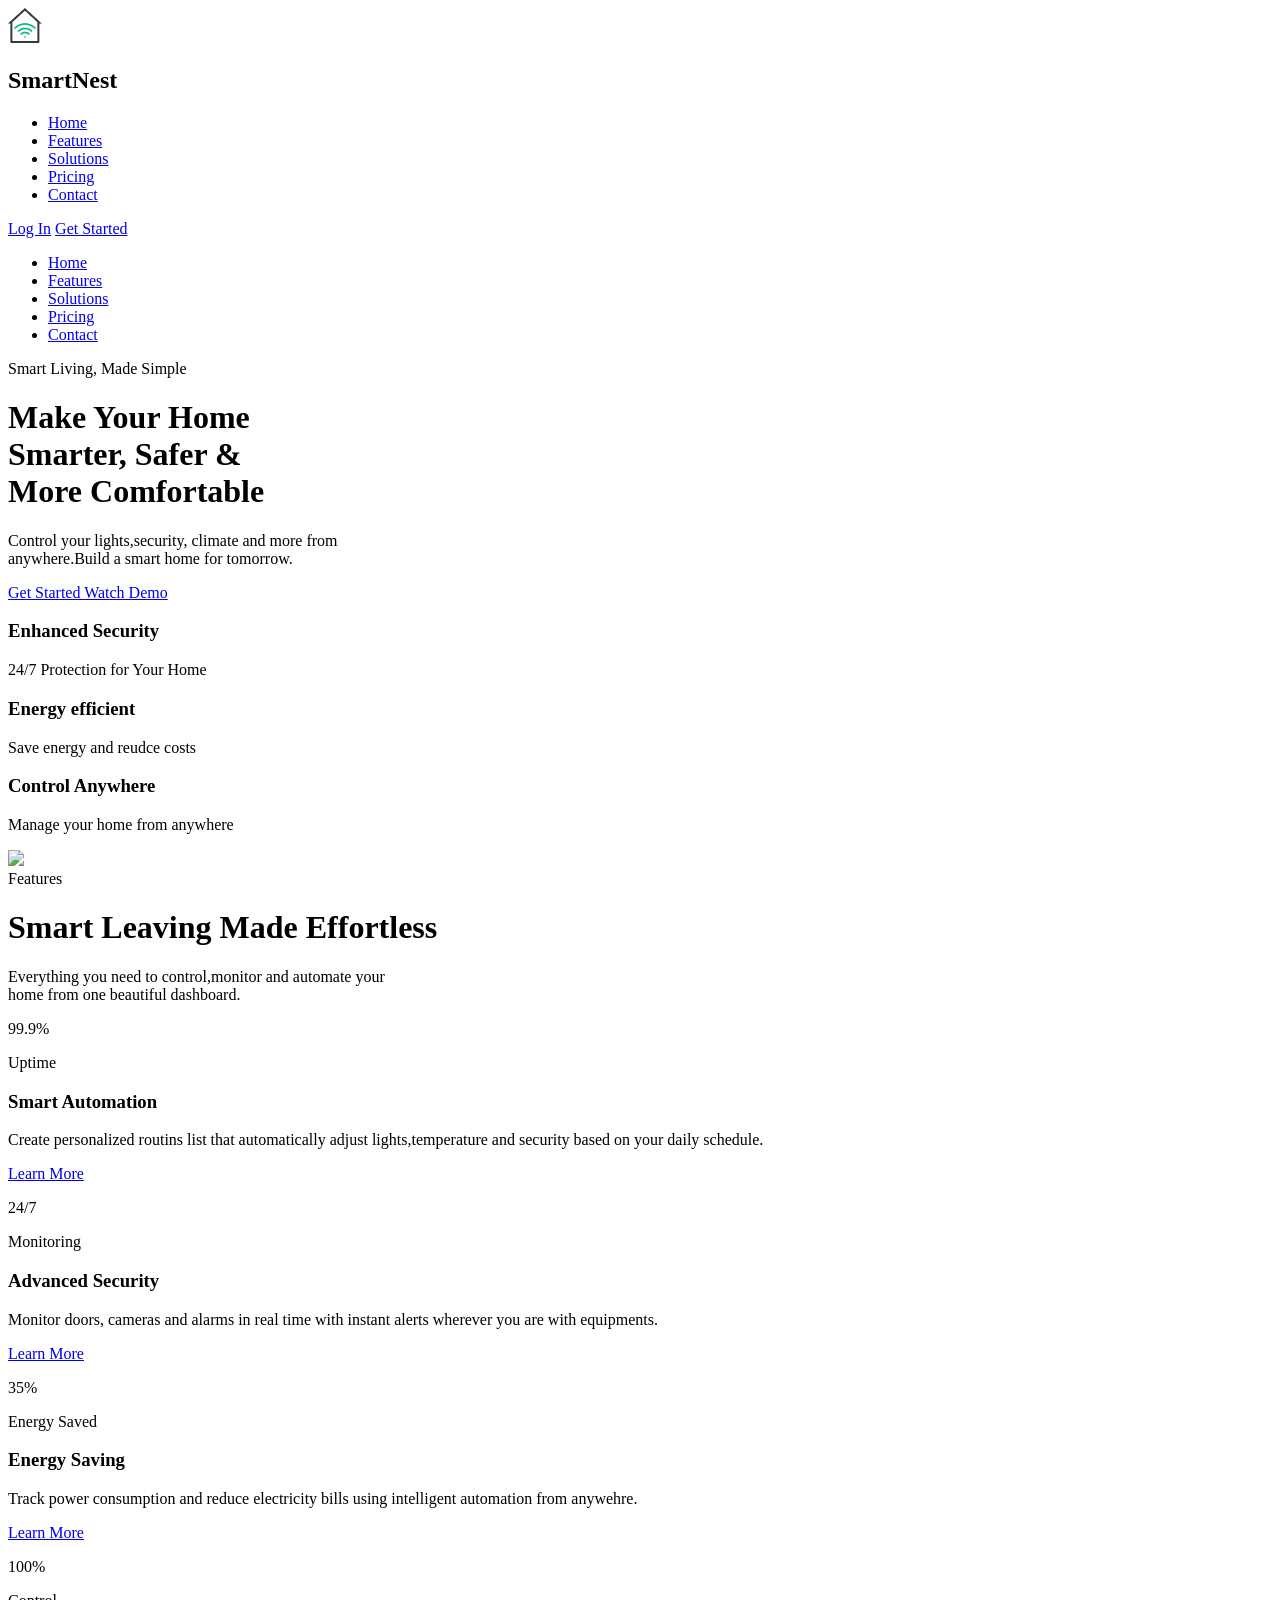
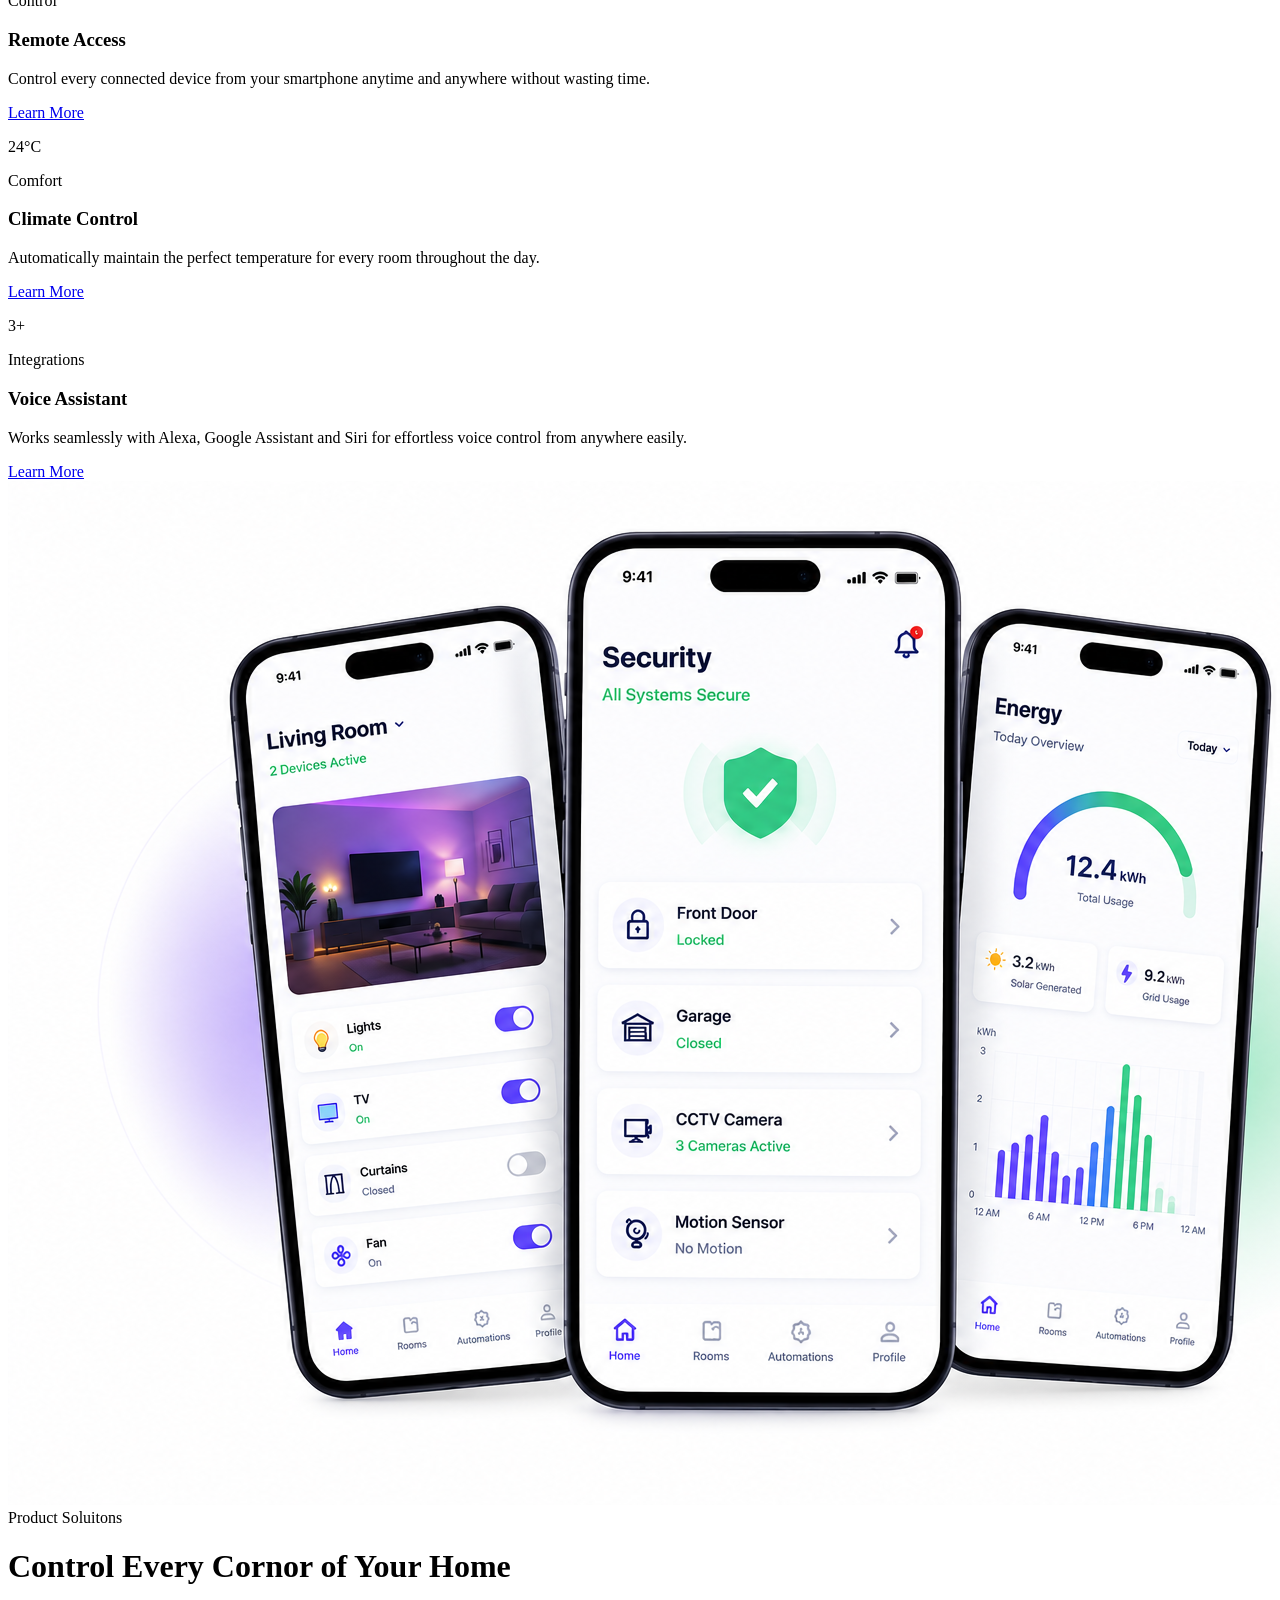
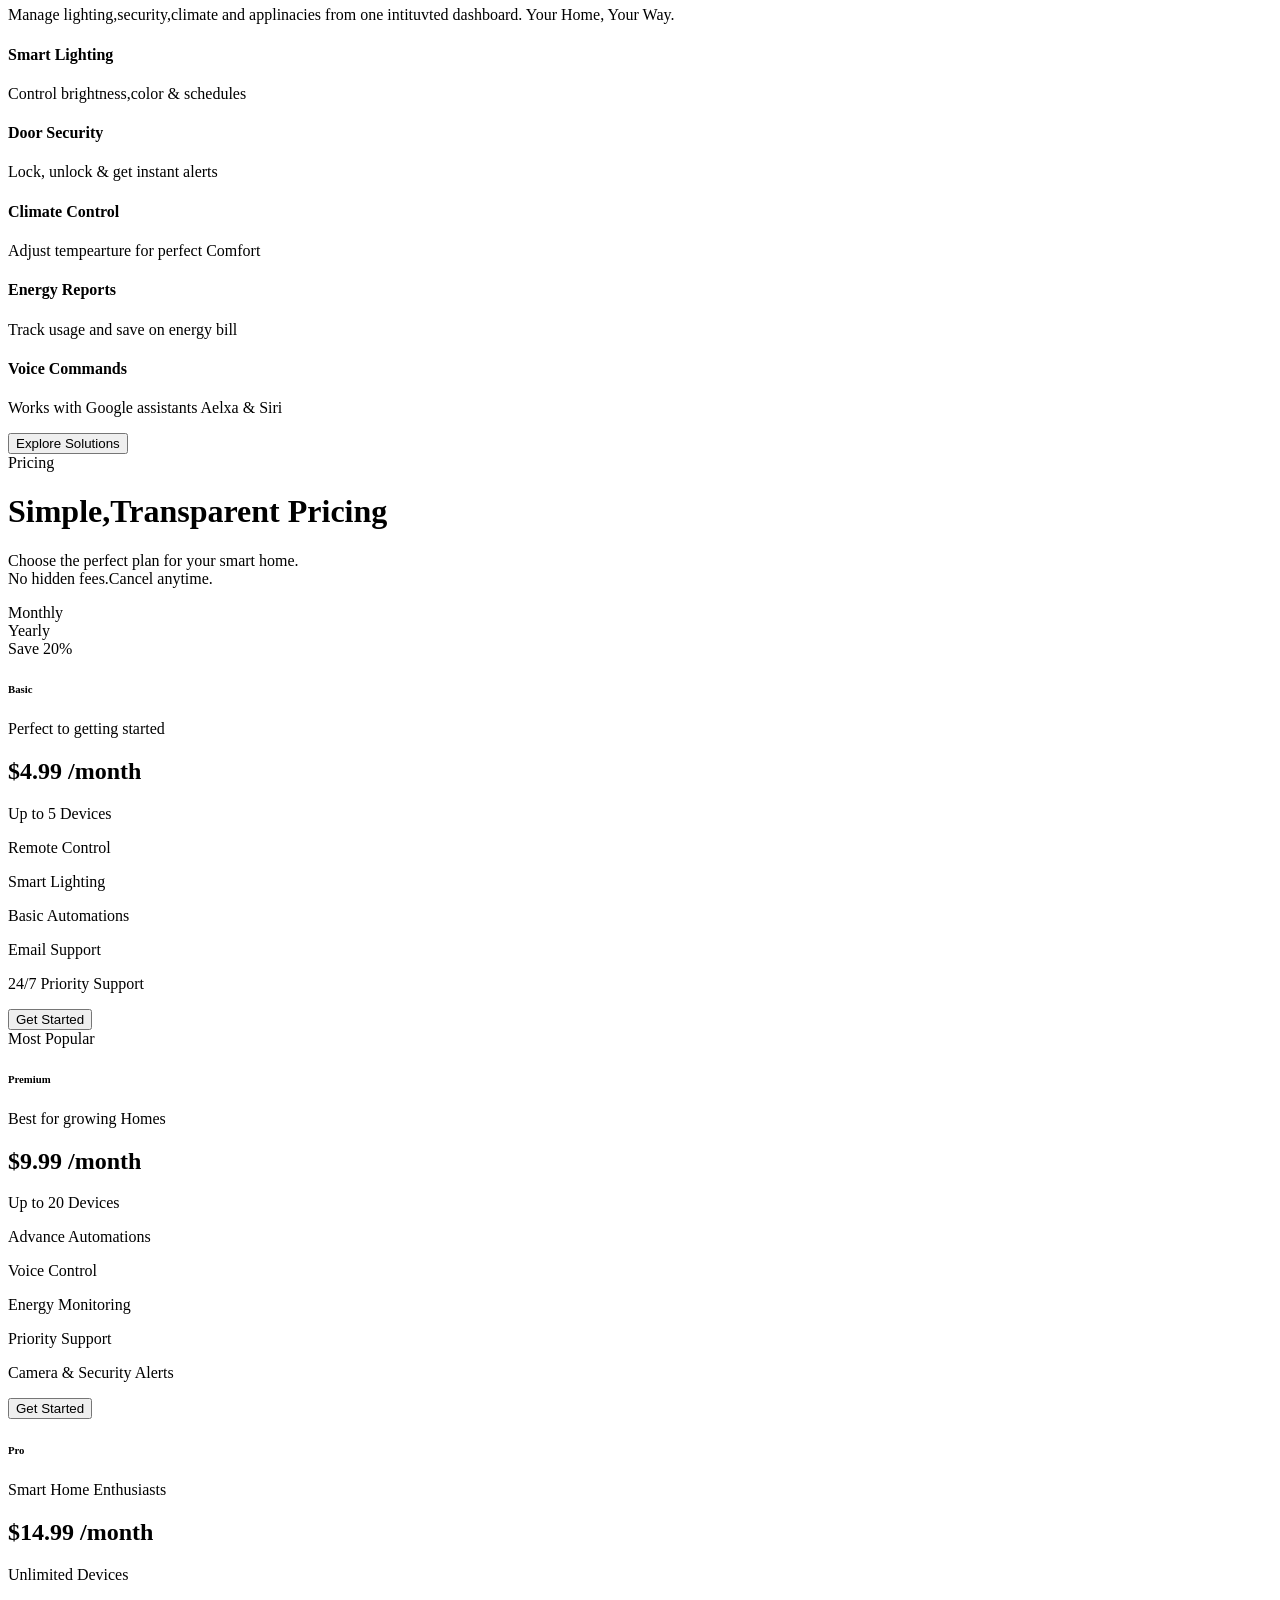
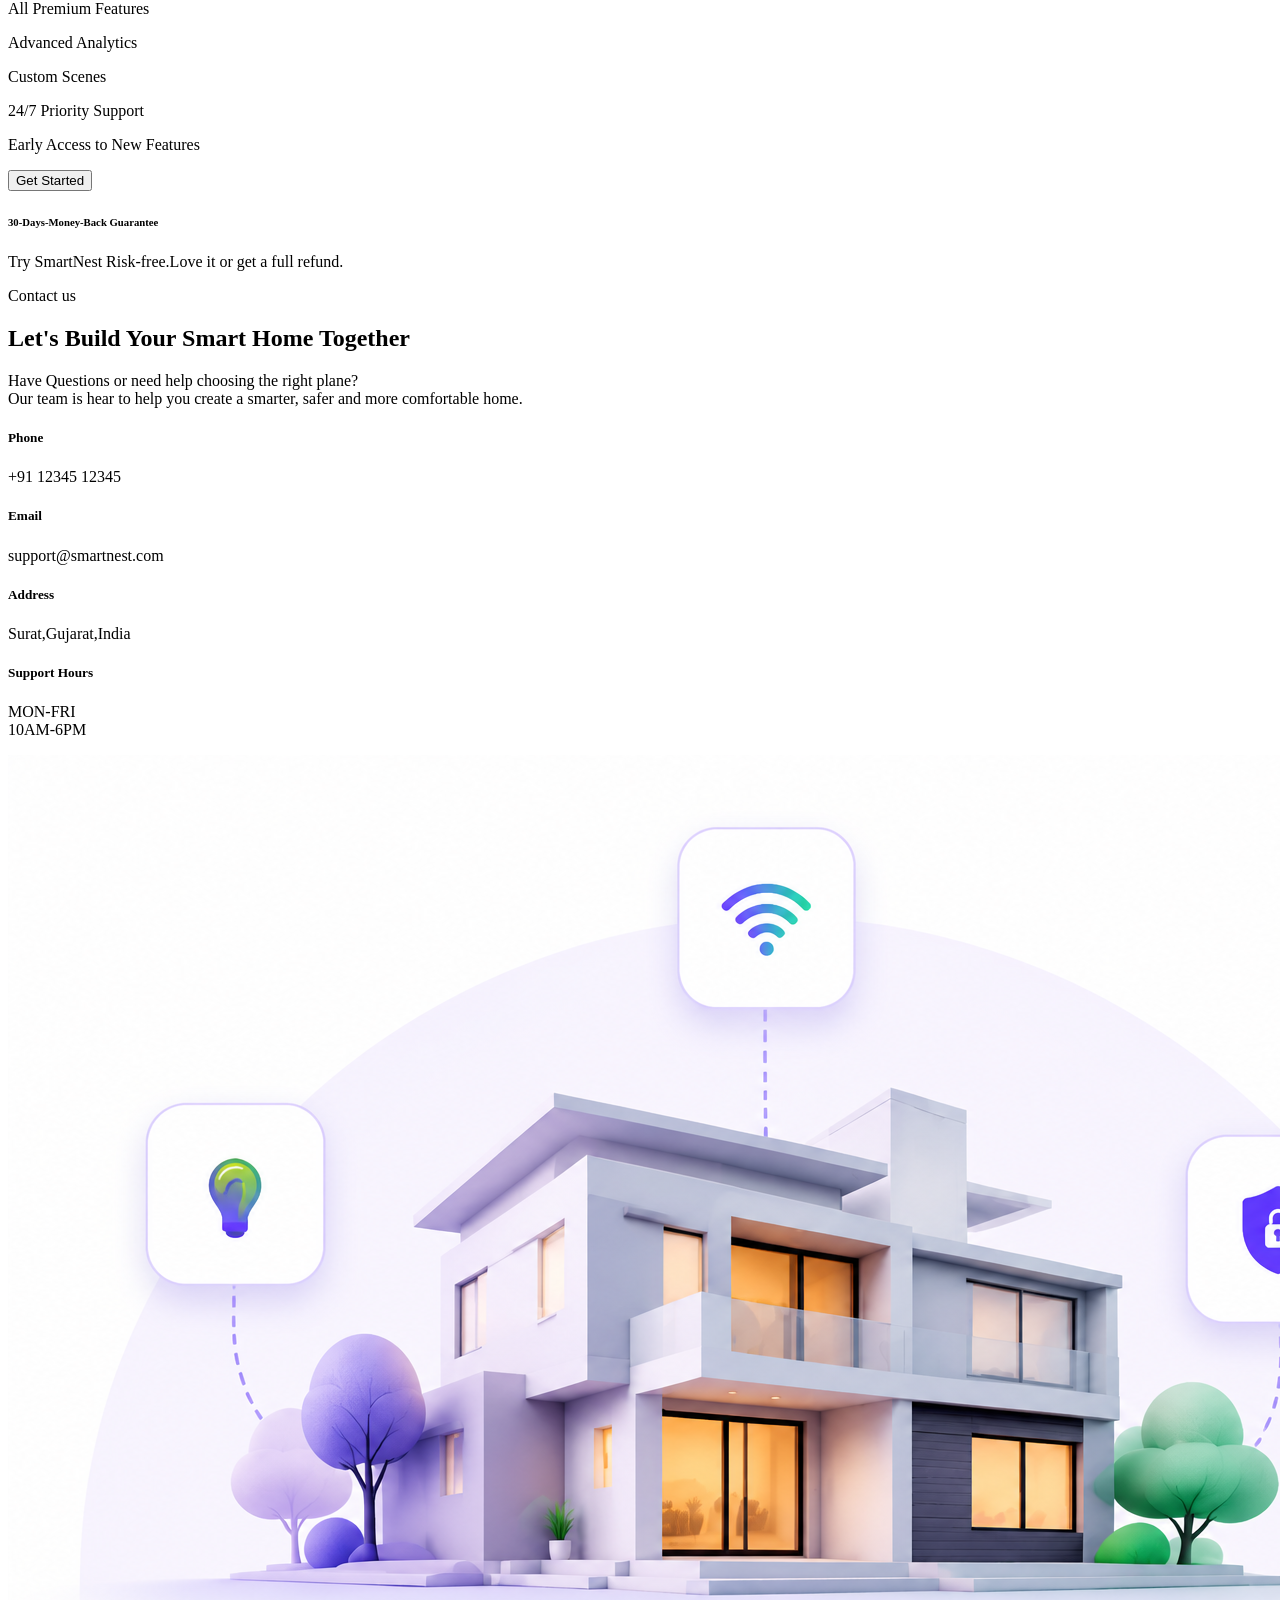
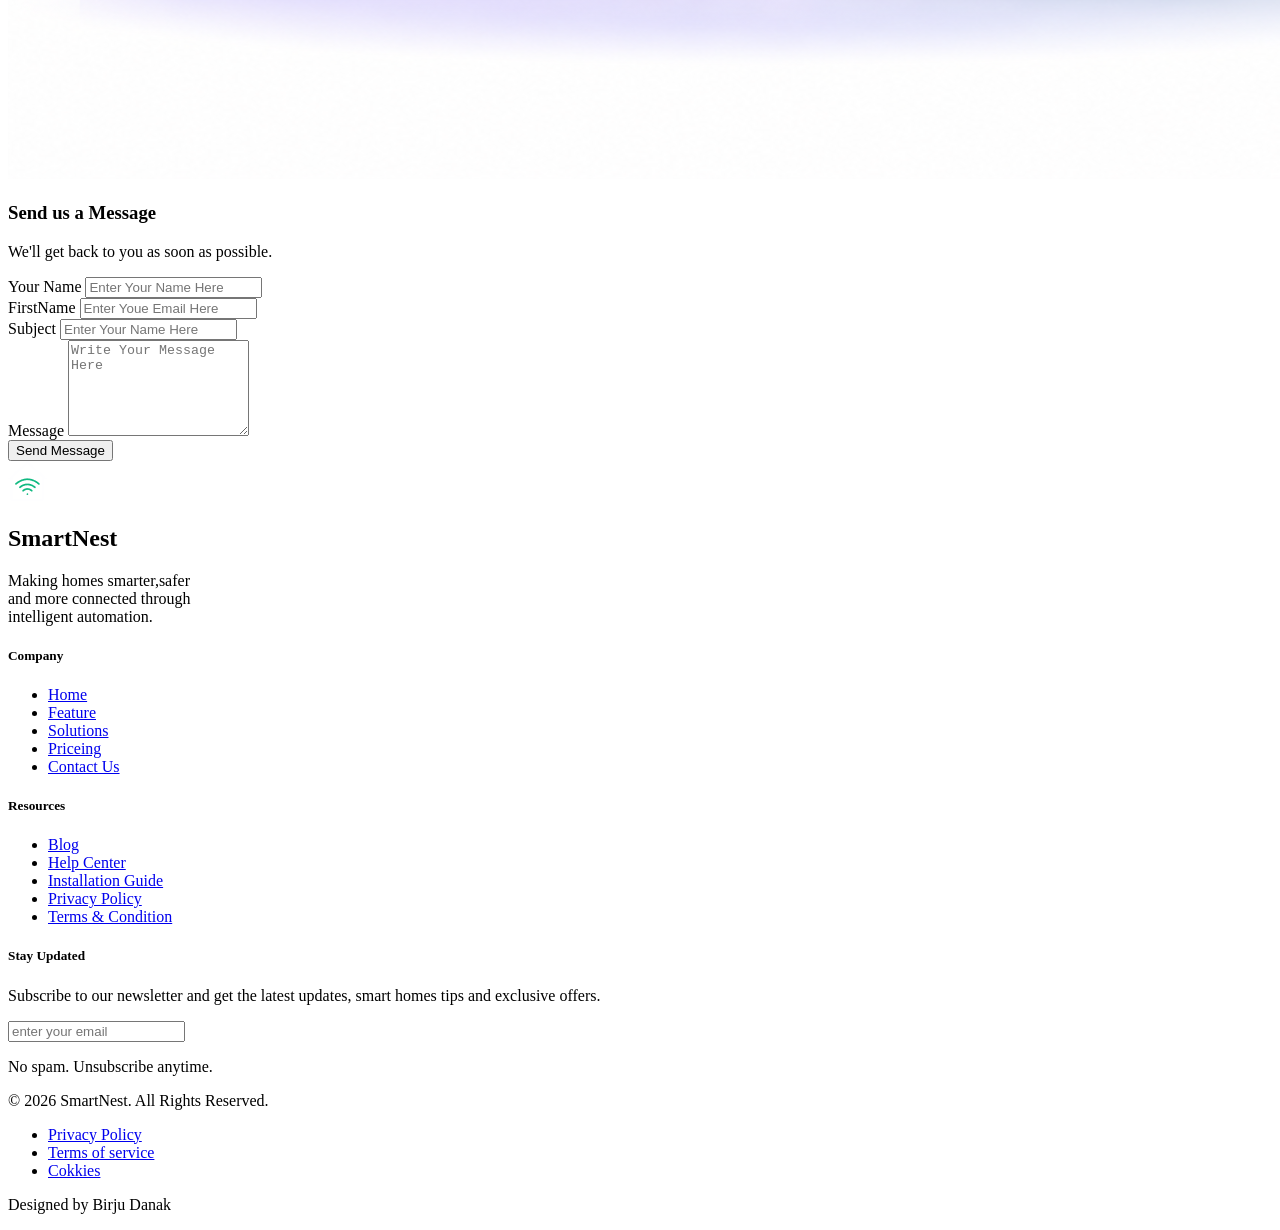
==== index.html @ d6c368bb "login-toggle-pending" ====
<!DOCTYPE html>
<html lang="en">

<head>
    <meta charset="UTF-8">
    <meta name="viewport" content="width=device-width, initial-scale=1.0">
    <title>Smart Nest</title>
    <link rel="stylesheet" href="style.css">
    <link rel="stylesheet" href="https://cdnjs.cloudflare.com/ajax/libs/font-awesome/7.0.1/css/all.min.css">
    <link
        href="https://fonts.googleapis.com/css2?family=Inter:wght@400;500;600&family=Poppins:wght@600;700;800&display=swap"
        rel="stylesheet">
    <script src="https://cdn.tailwindcss.com"></script>
    <script>
        tailwind.config = {
            theme: {
                extend: {
                    colors: {
                        primary: "#5B5FEF",
                        secondary: "#10B981",
                        accent: "#38BDF8",

                        gradientStart: "#5B5FEF",
                        gradientEnd: "#10B981",

                        background: "#F8FAFC",
                        paragraph: "#64748B",

                        btnPrimary: "#2563EB",
                        btnHover: "#48EBFA",

                        heading: "#0F172A",
                        cardBg: "#3D293B"
                    },

                    fontFamily: {
                        main: ["Poppins", "sans-serif"],
                        body: ["Inter", "sans-serif"]
                    }
                }
            }
        }
    </script>
</head>

<body>


    <!-- navbar -->

    <div class="w-full sticky top-0 z-50 bg-white shadow-lg rounded-xl">
        <div class="container mx-auto px-4  flex items-center py-4 justify-between  relative">
            <div class="logo flex items-end">
                <img class="w-10 h-10 mr-1" src="images/logo.png">
                <h2 class="text-3xl leading-none font-bold text-heading text-main">Smart<span class="text-[#06B6D4]">Nest</span></h2>
            </div>
            <div class="navmenu hidden lg:block">
                <ul class="list-none flex items-center gap-5">
                    <li class="text-md text-[#5B5FEF] font-medium"><a href="index.html" class="decoration-none px-4 py-2"
                            href="#">Home</a></li>
                    <li class="text-md text-[#64748B] hover:text-[#5B5FEF]  font-medium"><a
                            class="decoration-none px-4 py-2" href="features.html">Features</a></li>
                    <li class="text-md text-[#64748B] hover:text-[#5B5FEF] font-medium"><a
                            class="decoration-none px-4 py-2" href="solutions.html">Solutions</a></li>
                    <li class="text-md text-[#64748B] hover:text-[#5B5FEF] font-medium"><a
                            class="decoration-none px-4 py-2" href="pricing.html">Pricing</a></li>
                    <li class="text-md text-[#64748B] hover:text-[#5B5FEF] font-medium"><a
                            class="decoration-none px-4 py-2" href="contact.html">Contact</a></li>
                </ul>
            </div>
            <div class="buttons flex items-center gap-4">
                <div class=" flex gap-4 items-center">
                    <a class="md:inline-block hidden text-md px-3 py-2  text-[#0F172A] hover:text-primary  hover:bg-gray-100 transition-all duration-300 rounded-lg"
                        href="login.html">Log In</a>
                    <a class=" md:inline-block hidden bg-gradient-to-r from-gradientStart to-gradientEnd text-md px-3 py-2 rounded-xl text-white shadow-md hover:shadow-xl hover:-translate-y-1 transition-all duration-300 ease"
                        href="pricing.html">Get Started</a>
                </div>
                <div onclick="toggle()" class="toggle-mobile text-2xl  block lg:hidden px-3 "><i
                        class="fa-solid fa-bars text-heading flex items-center bg-gradient-to-r from-gradientStart to-gradientEnd bg-clip-text text-transparent"></i>
                    </div>
                    <div id="toggle" class="mobile-menu absolute top-full left-0 w-full h-0 bg-white rounded-lg transition-all duration-300 ease overflow-hidden">
                        <ul>
                            <li class="text-md text-[#5B5FEF] font-medium"><a class="decoration-none px-4 py-2 block"
                            href="index.html">Home</a></li>
                    <li class="text-md text-[#64748B] hover:text-[#5B5FEF]  font-medium"><a
                            class="decoration-none px-4 py-2 block" href="features.html">Features</a></li>
                    <li class="text-md text-[#64748B] hover:text-[#5B5FEF] font-medium"><a
                            class="decoration-none px-4 py-2 block" href="solutions.html">Solutions</a></li>
                    <li class="text-md text-[#64748B] hover:text-[#5B5FEF] font-medium"><a
                            class="decoration-none px-4 py-2 block" href="pricing.html">Pricing</a></li>
                    <li class="text-md text-[#64748B] hover:text-[#5B5FEF] font-medium"><a
                            class="decoration-none px-4 py-2 block" href="contact.html">Contact</a></li>
                        </ul>
                    </div>
            </div>
        </div>
    </div>

    <!-- hero-part -->
    <div class="w-full">
        <div class="container mx-auto px-4 ">
            <div class="grid lg:grid-cols-2 grid-cols-1 items-center">
                <div class="hero-content order-2 lg:order-1 PX-3 py-5">
                    <div class="badge px-4 py-1 rounded-2xl bg-[#EEEEF1] inline-block ">
                        <span class=" text-sm  text-[#5B5FEF] font-medium "><i class="fa-solid fa-bolt mr-1"></i> Smart
                            Living, Made Simple</span>
                    </div>
                    <h1 class="text-3xl sm:text-5xl/[50px] font-bold text-[#0F172A] mt-5 font-main mb-5">Make Your Home
                        <br class="hidden sm:block"> Smarter, Safer &
                        <br class="hidden sm:block"><span
                            class="bg-gradient-to-r from-gradientStart to-gradientEnd bg-clip-text text-transparent">
                            More Comfortable</span>
                    </h1>
                    <p class="text-gray-500 text-lg font-medium mb-5">Control your lights,security, climate and more
                        from
                        <br class="hidden sm:block">anywhere.Build a smart home for tomorrow.
                    </p>
                    <div class="buttons flex items-center gap-4">
                        <div class="flex-column sm:flex gap-4 items-center">
                            <a class="block font-medium bg-gradient-to-r from-gradientStart to-gradientEnd text-md px-5 py-3 rounded-xl text-white shadow-md hover:shadow-xl hover:-translate-y-1 transition-all duration-300 ease"
                                href="#">Get Started <i class="fa-solid fa-arrow-right ml-2"></i></a>
                            <a class="block text-md px-5 py-3 mt-3 sm:mt-0  text-[#0F172A] hover:text-primary border font-medium  hover:bg-gray-100 transition-all duration-300 rounded-lg hover:-translate-y-1"
                                href="#"><i class="fa-solid fa-circle-play mr-2 "></i>Watch Demo</a>
                        </div>
                    </div>
                    <div class="hero-feature sm:flex gap-3  mt-7 flex-column ">
                        <div class="items flex gap-3 mb-4 sm:mb-0">
                            <div class="icon p-2 bg-[#EEEEF1] rounded-lg h-[40px] w-[40px] items-center justify-center">
                                <i class="fa-solid fa-shield text-primary text-xl"></i></div>
                            <div class="content">
                                <h3 class="font-semibold text-md font-primary">Enhanced Security</h3>
                                <p class="text-gray-500 text-sm">24/7 Protection for Your Home </p>
                            </div>
                        </div>
                        <div class="items flex gap-3 mb-4 sm:mb-0">
                            <div class="icon p-2 bg-[#EEEEF1] rounded-lg h-[40px] w-[40px] items-center justify-center">
                                <i class="fa-brands fa-envira text-primary text-xl"></i></div>

                            <div class="content">
                                <h3 class="font-semibold text-md font-primary">Energy efficient</h3>
                                <p class="text-gray-500 text-sm">Save energy and reudce costs</p>
                            </div>
                        </div>
                        <div class="items flex gap-3 mb-4 sm:mb-0">
                            <div class="icon p-2 bg-[#EEEEF1] rounded-lg h-[40px] w-[40px] items-center justify-center">
                                <i class="fa-solid fa-mobile-screen-button text-primary text-xl"></i></div>
                            <div class="content">
                                <h3 class="font-semibold text-md font-primary">Control Anywhere</h3>
                                <p class="text-gray-500 text-sm">Manage your home from anywhere</p>
                            </div>
                        </div>

                    </div>

                </div>
                <div class="hero-image order-1 lg:order-2 flex items-center mt-8">
                    <img class="w-full block object-cover h-full" src="images/image-1.png">

                </div>
            </div>
        </div>
    </div>
    


    <!-- feature section -->

    <div class="w-full bg-gray-100 py-5">
        <div class="container mx-auto px-4 ">
            <div class="feature-tag flex justify-center mb-2">
                <span
                    class="text-sm text-blue-900 font-bold py-1 px-3 bg-gradient-to-r from-gradientStart/20 to-gradientEnd/20 inline rounded-2xl text-center uppercase tracking-[0.25rem] mt-5 mb-3">Features</span>
            </div>
            <h1 class="text-[#0F172A] font-semibold font-main  text-2xl sm:text-4xl text-center mb-3">Smart Leaving Made
                Effortless</h1>
            <p class="tex-sm text-gray-500 text-center font-medium">Everything you need to control,monitor and automate
                your
                <br class="hidden md:block">home from one beautiful dashboard.
            </p>
        </div>
        <div class="container mx-auto px-4 mt-10">
            <div class="grid lg:grid-cols-3 md:grid-cols-2 grid-cols-1 gap-x-6 gap-y-8">
                <div
                    class="feature-card p-8 shadow-lg rounded-2xl bg-white border transition-all duration-300 ease hover:-translate-y-2 hover:border-primary">
                    <div class="line-1 flex justify-between">
                        <div
                            class="feature-icon w-[60px] h-[60px] bg-primary p-4 rounded-2xl flex items-center justify-center shadow-lg shadow-primary/50">
                            <i class="fa-solid fa-house-signal text-white text-2xl"></i></div>
                        <div class="feature-tag bg-[#EEEEF1] inline px-4 py-1 rounded-2xl ">
                            <p class="text-lg font-bold text-primary mb-[-4px] text-center">99.9%</p>
                            <span class="text-[14px] text-gray-500 text-center font-medium">Uptime</span>
                        </div>
                    </div>
                    <div class="contnet mt-4">
                        <h3 class="text-xl font-semibold text-[#0F172A] font-main mb-3">Smart Automation</h3>
                        <p class="tex-sm text-gray-500 mb-4">Create personalized routins list that automatically adjust
                            lights,temperature and security based on your daily schedule.</p>
                        <a class="group text-md text-primary font-semibold hover:text-purple-900" href="features.html">Learn More <i
                                class="fa-solid fa-arrow-right ml-1 transition-all duration-300 ease group-hover:translate-x-1"></i></a>
                    </div>
                </div>


                <div
                    class="feature-card p-8 shadow-lg rounded-2xl bg-white border transition-all duration-300 ease hover:-translate-y-2 hover:border-primary">
                    <div class="line-1 flex justify-between">
                        <div
                            class="feature-icon w-[60px] h-[60px] bg-blue-500 p-4 rounded-2xl flex items-center justify-center shadow-lg shadow-blue-500/50">
                            <i class="fa-solid fa-lock text-white text-2xl"></i></div>
                        <div class="feature-tag bg-[#EEEEF1] inline px-4 py-1 rounded-2xl ">
                            <p class="text-lg font-bold text-blue-500 mb-[-4px] text-center">24/7</p>
                            <span class="text-[14px] text-gray-500 text-center font-medium">Monitoring</span>
                        </div>
                    </div>
                    <div class="contnet mt-4">
                        <h3 class="text-xl font-semibold text-[#0F172A] font-main mb-3">Advanced Security</h3>
                        <p class="tex-sm text-gray-500 mb-4">Monitor doors, cameras and alarms in real time with instant
                            alerts wherever you are with equipments.</p>
                        <a class="group text-md text-primary font-semibold hover:text-purple-900" href="features.html">Learn More <i
                                class="fa-solid fa-arrow-right ml-1 transition-all duration-300 ease group-hover:translate-x-1"></i></a>
                    </div>
                </div>

                <div
                    class="feature-card p-8 shadow-lg rounded-2xl bg-white border transition-all duration-300 ease hover:-translate-y-2 hover:border-primary">
                    <div class="line-1 flex justify-between">
                        <div
                            class="feature-icon w-[60px] h-[60px] bg-orange-500 p-4 rounded-2xl flex items-center justify-center shadow-lg shadow-orange-500/50">
                            <i class="fa-solid fa-bolt text-white text-2xl"></i></div>
                        <div class="feature-tag bg-[#EEEEF1] inline px-4 py-1 rounded-2xl ">
                            <p class="text-lg font-bold text-orange-500 mb-[-4px] text-center">35%</p>
                            <span class="text-[14px] text-gray-500 text-center font-medium">Energy Saved</span>
                        </div>
                    </div>
                    <div class="contnet mt-4">
                        <h3 class="text-xl font-semibold text-[#0F172A] font-main mb-3">Energy Saving</h3>
                        <p class="tex-sm text-gray-500 mb-4">Track power consumption and reduce electricity bills using
                            intelligent automation from anywehre.</p>
                        <a class="group text-md text-primary font-semibold hover:text-purple-900" href="features.html">Learn More <i
                                class="fa-solid fa-arrow-right ml-1 transition-all duration-300 ease group-hover:translate-x-1"></i></a>
                    </div>
                </div>


                <div
                    class="feature-card p-8 shadow-lg rounded-2xl bg-white border transition-all duration-300 ease hover:-translate-y-2 hover:border-primary">
                    <div class="line-1 flex justify-between">
                        <div
                            class="feature-icon w-[60px] h-[60px] bg-green-500 p-4 rounded-2xl flex items-center justify-center shadow-lg shadow-green-500/50">
                            <i class="fa-solid fa-lock text-white text-2xl"></i></div>
                        <div class="feature-tag bg-[#EEEEF1] inline px-4 py-1 rounded-2xl ">
                            <p class="text-lg font-bold text-green-500 mb-[-4px] text-center">100%</p>
                            <span class="text-[14px] text-gray-500 text-center font-medium">Control</span>
                        </div>
                    </div>
                    <div class="contnet mt-4">
                        <h3 class="text-xl font-semibold text-[#0F172A] font-main mb-3">Remote Access</h3>
                        <p class="tex-sm text-gray-500 mb-4">Control every connected device from your smartphone anytime
                            and anywhere without wasting time.</p>
                        <a class="group text-md text-primary font-semibold hover:text-purple-900" href="features.html">Learn More <i
                                class="fa-solid fa-arrow-right ml-1 transition-all duration-300 ease group-hover:translate-x-1"></i></a>
                    </div>
                </div>

                <div
                    class="feature-card p-8 shadow-lg rounded-2xl bg-white border transition-all duration-300 ease hover:-translate-y-2 hover:border-primary">
                    <div class="line-1 flex justify-between">
                        <div
                            class="feature-icon w-[60px] h-[60px] bg-teal-500 p-4 rounded-2xl flex items-center justify-center shadow-lg shadow-teal-500/50">
                            <i class="fa-solid fa-temperature-low text-white text-2xl"></i></div>
                        <div class="feature-tag bg-[#EEEEF1] inline px-4 py-1 rounded-2xl ">
                            <p class="text-lg font-bold text-teal-600 mb-[-4px] text-center">24°C</p>
                            <span class="text-[14px] text-gray-500 text-center font-medium">Comfort</span>
                        </div>
                    </div>
                    <div class="contnet mt-4">
                        <h3 class="text-xl font-semibold text-[#0F172A] font-main mb-3">Climate Control</h3>
                        <p class="tex-sm text-gray-500 mb-4">Automatically maintain the perfect temperature for every
                            room throughout the day.</p>
                        <a class="group text-md text-primary font-semibold hover:text-purple-900" href="features.html">Learn More <i
                                class="fa-solid fa-arrow-right ml-1 transition-all duration-300 ease group-hover:translate-x-1"></i></a>
                    </div>
                </div>

                <div
                    class="feature-card p-8 shadow-lg rounded-2xl bg-white border transition-all duration-300 ease hover:-translate-y-2 hover:border-primary">
                    <div class="line-1 flex justify-between">
                        <div
                            class="feature-icon w-[60px] h-[60px] bg-purple-950 p-4 rounded-2xl flex items-center justify-center shadow-lg shadow-purple-950/50">
                            <i class="fa-solid fa-microphone text-white text-2xl"></i></div>
                        <div class="feature-tag bg-[#EEEEF1] inline px-4 py-1 rounded-2xl ">
                            <p class="text-lg font-bold text-purple-950 mb-[-4px] text-center">3+</p>
                            <span class="text-[14px] text-gray-500 text-center font-medium">Integrations</span>
                        </div>
                    </div>
                    <div class="contnet mt-4">
                        <h3 class="text-xl font-semibold text-[#0F172A] font-main mb-3">Voice Assistant</h3>
                        <p class="tex-sm text-gray-500 mb-4">Works seamlessly with Alexa, Google Assistant and Siri for
                            effortless voice control from anywhere easily.</p>
                        <a class="group text-md text-primary hover:text-purple-900 font-semibold " href="#">Learn More
                            <i
                                class="fa-solid fa-arrow-right ml-1 transition-all duration-300 ease group-hover:translate-x-1"></i></a>
                    </div>
                </div>
            </div>
        </div>
    </div>

    <!-- showcase section -->
    <div class="w-full">
        <div class="container mx-auto px-4 my-10">
            <div class="grid-cols-12 grid ">
                <div class=" col-span-12 lg:col-span-8 image-part flex justify-center items-center px-4">
                    <img class="w-full block " src="images/image-2.png">

                </div>
                <div class="col-span-12 lg:col-span-4 content-part py-6">
                    <div class="feature-tag flex  mb-2">
                        <span
                            class="text-[14px] sm:text-sm text-blue-900  font-bold py-1 px-3 bg-gradient-to-r from-gradientStart/20 to-gradientEnd/20 inline rounded-2xl text-center uppercase tracking-[0.25rem] mb-3">Product
                            Soluitons</span>
                    </div>
                    <h1 class="text-[#0F172A] font-bold font-main  text-2xl sm:text-4xl  mb-3 mt">Control Every Cornor
                        of
                        <span
                            class="bg-gradient-to-r from-gradientStart to-gradientEnd bg-clip-text text-transparent">Your
                            Home</span>
                    </h1>
                    <p class="tex-sm text-gray-500  font-medium">Manage lighting,security,climate and applinacies from
                        one intituvted dashboard. Your Home, Your Way.</p>

                    <div class="product flex items-center mt-5 gap-4">
                        <div 
                            class="shrink-0 icon-background size-12 sm:size-15  bg-purple-100 rounded-full flex items-center justify-center">
                            <i onclick="change()" id="bulb" class="fa-solid fa-lightbulb text-purple-800 text-xl sm:text-2xl"></i></div>
                        <div class="product-content">
                            <h4 class="text-md font-main font-bold">Smart Lighting</h4>
                            <p class="text-sm text-gray-600 ">Control brightness,color & schedules</p>
                        </div>
                    </div>
                    <div class="product flex items-center mt-5 gap-4">
                        <div
                            class="shrink-0 icon-background size-12 sm:size-15 bg-green-100 rounded-full flex items-center justify-center">
                            <i class="fa-solid fa-lock text-green-800 text-xl sm:text-2xl"></i></div>
                        <div class="product-content">
                            <h4 class="text-md font-main font-bold">Door Security</h4>
                            <p class="text-sm text-gray-600 ">Lock, unlock & get instant alerts</p>
                        </div>
                    </div>
                    <div class="product flex items-center mt-5 gap-4">
                        <div
                            class=" shrink-0 icon-background size-12 sm:size-15 bg-blue-100 rounded-full flex items-center justify-center">
                            <i class="fa-solid fa-temperature-low text-blue-800 text-xl sm:text-2xl"></i></div>
                        <div class="product-content">
                            <h4 class="text-md font-main font-bold">Climate Control</h4>
                            <p class="text-sm text-gray-600 ">Adjust tempearture for perfect Comfort</p>
                        </div>
                    </div>
                    <div class="product flex items-center mt-5 gap-4">
                        <div
                            class="shrink-0 icon-background size-12 sm:size-15 bg-green-100 rounded-full flex items-center justify-center">
                            <i class="fa-solid fa-chart-line text-green-800 text-xl sm:text-2xl"></i></div>
                        <div class="product-content">
                            <h4 class="text-md font-main font-bold">Energy Reports</h4>
                            <p class="text-sm text-gray-600 ">Track usage and save on energy bill</p>
                        </div>
                    </div>
                    <div class="product flex items-center mt-5 gap-4">
                        <div
                            class="shrink-0 icon-background size-12 sm:size-15 bg-purple-100 rounded-full flex items-center justify-center">
                            <i class="fa-solid fa-microphone text-purple-800 text-xl sm:text-2xl"></i></div>
                        <div class="product-content">
                            <h4 class="text-md font-main font-bold">Voice Commands</h4>
                            <p class="text-sm text-gray-600 ">Works with Google assistants Aelxa & Siri</p>
                        </div>
                    </div>
                    <div class="div pt-10">
                        <button onclick="window.location.href='solutions.html'"
                            class=" font-medium bg-gradient-to-r from-gradientStart to-gradientEnd text-md px-5 py-3 rounded-xl text-white shadow-md hover:shadow-xl group hover:-translate-y-1 transition-all duration-300 ease"
                            ><i class="fa-solid fa-qrcode mr-3 "></i>Explore Solutions<i
                                class="fa-solid fa-arrow-right ml-3 group-hover:translate-x-1 transition-all duration-300 ease"></i></button>
                    </div>


                </div>
            </div>
        </div>
    </div>

    <!-- pricing -->

    <!-- title -->
    <div class="w-full bg-gray-100 py-5">
        <div class="container mx-auto px-4 ">
            <div class="title">
                <div class="feature-tag flex justify-center mb-2">
                    <span
                        class="text-sm text-blue-900 font-bold py-1 px-3 bg-gradient-to-r from-gradientStart/20 to-gradientEnd/20 inline rounded-2xl text-center uppercase tracking-[0.25rem] mt-5 mb-3">Pricing</span>
                </div>
                <h1 class="text-[#0F172A] font-bold font-main  text-2xl sm:text-4xl text-center mb-3">Simple,Transparent
                    Pricing</h1>
                <p class="tex-sm text-gray-500 text-center font-medium">Choose the perfect plan for your smart home.
                    <br class="hidden sm:block">No hidden fees.Cancel anytime.
                </p>
                <div class="filter py-4 flex items-center gap-4 justify-center">
                    <span class="tex-xs font-bold">Monthly</span>
                    <div onclick="ball()"
                        class="filter-pill bg-gradient-to-r from-gradientStart to-gradientEnd p-1 h-[22px] w-[38px] rounded-full flex items-center">
                        <div  class="ball size-3.5 rounded-full bg-white"></div>
                    </div>
                    <div class="offer">
                        <span class="tex-xs font-bold mr-1">Yearly</span>
                        <div class="inline saving bg-green-200 px-2 py-1 rounded-lg text-green-700 text-xs font-medium">
                            Save 20%
                        </div>
                    </div>
                </div>
            </div>

            <!-- pricing-card -->
            <div class="container py-5">
                <div class="grid grid-cols-1 md:grid-cols-2 lg:grid-cols-3 gap-5 mt-8 ">
                    <div
                        class="pricing-card group  border rounded-xl shadow-lg bg-white px-6 mb-6 lg:mb-0 transition-all duration-300 ease hover:-translate-y-2 hover:border-primary hover:shadow-2xl">
                        <div class="card-title flex items-center gap-5 mt-8">
                            <div
                                class="home-icon size-12 bg-purple-100 rounded-xl flex items-center justify-center transition-transform duration-300 group-hover:scale-110">
                                <i class="fa-solid fa-house text-purple-800 text-2xl"></i>
                            </div>
                            <div class="card-title">
                                <h6 class="tex-sm font-main font-bold">Basic</h6>
                                <p class="text-[14px] font-medium text-gray-500">Perfect to getting started</p>
                            </div>

                        </div>
                        <div class="price py-5 border-b-2">
                            <h2 id="price-1"
                                class="text-4xl font-bold font-main transition-all duration-300 group-hover:text-primary">
                                $4.99 <span class="text-gray-500 text-xs font-medium">/month</span></h2>
                        </div>
                        <div class="price-features mt-4">
                            <p class=" text-lg text-gray-600 font-medium py-2"><i
                                    class="fa-solid fa-circle-check text-purple-700 mr-2"></i>Up to 5 Devices</p>
                            <p class=" text-lg text-gray-600 font-medium py-2"><i
                                    class="fa-solid fa-circle-check text-purple-700 mr-2"></i>Remote Control</p>
                            <p class=" text-lg text-gray-600 font-medium py-2"><i
                                    class="fa-solid fa-circle-check text-purple-700 mr-2"></i>Smart Lighting</p>
                            <p class=" text-lg text-gray-600 font-medium py-2"><i
                                    class="fa-solid fa-circle-check text-purple-700 mr-2"></i>Basic Automations</p>
                            <p class=" text-lg text-gray-600 font-medium py-2"><i
                                    class="fa-solid fa-circle-check text-purple-700 mr-2"></i>Email Support</p>
                            <p class=" text-lg text-white font-medium py-2 hidden lg:flex"><i
                                    class="fa-solid fa-circle-check text-white mr-2"></i>24/7 Priority Support</p>

                        </div>
                        <div class="price-btn my-10 flex justify-center">
                            <button onclick="window.location.href='pricing.html'"
                                class=" py-2 w-3/4 text-purple-800 text-md font-medium border-2 border-purple-500  rounded-xl transition-all duration-300 ease hover:bg-purple-600 hover:text-white hover:shadow-lg hover:-translate-y-1">Get
                                Started</button>
                        </div>


                    </div>


                    <div
                        class="card-main group rounded-xl shadow-xl p-[2px] bg-gradient-to-r from-gradientStart to-gradientEnd  mt-[-16px] mb-5 lg:mb-[-16px] transition-all duration-300 ease hover:-translate-y-3 hover:shadow-2xl">
                        <div class="pricing-card px-6  rounded-xl h-full bg-white">
                            <div class="card-premium ">
                                <div class="card-design flex justify-center mb-5">
                                    <span
                                        class="px-8 py-1 bg-gradient-to-r from-gradientStart to-gradientEnd text-white text-sm tracking-[0.15rem] rounded-b-2xl">Most
                                        Popular</span>
                                </div>
                            </div>
                            <div class="card-title flex items-center gap-5">
                                <div
                                    class="home-icon size-12 bg-green-100 rounded-xl flex items-center justify-center transition-transform duration-300 group-hover:scale-110">
                                    <i class="fa-solid fa-house-chimney text-green-800 text-2xl"></i>
                                </div>
                                <div class="card-title">
                                    <h6 class="tex-sm font-main font-bold">Premium</h6>
                                    <p class="text-[14px] font-medium text-gray-500">Best for growing Homes</p>
                                </div>

                            </div>
                            <div class="price py-5 border-b-2">
                                <h2 id="price-2"
                                    class="text-4xl font-bold font-main transition-all duration-300 group-hover:text-secondary">
                                    $9.99 <span class="text-gray-500 text-xs font-medium">/month</span>
                                </h2>
                            </div>
                            <div class="price-features mt-4">
                                <p class=" text-lg text-gray-600 font-medium py-2"><i
                                        class="fa-solid fa-circle-check text-green-700 mr-2"></i>Up to 20 Devices</p>
                                <p class=" text-lg text-gray-600 font-medium py-2"><i
                                        class="fa-solid fa-circle-check text-green-700 mr-2"></i>Advance Automations</p>
                                <p class=" text-lg text-gray-600 font-medium py-2"><i
                                        class="fa-solid fa-circle-check text-green-700 mr-2"></i>Voice Control</p>
                                <p class=" text-lg text-gray-600 font-medium py-2"><i
                                        class="fa-solid fa-circle-check text-green-700 mr-2"></i>Energy Monitoring</p>
                                <p class=" text-lg text-gray-600 font-medium py-2"><i
                                        class="fa-solid fa-circle-check text-green-700 mr-2"></i>Priority Support</p>
                                <p class=" text-lg text-gray-600 font-medium py-2"><i
                                        class="fa-solid fa-circle-check text-green-700 mr-2"></i>Camera & Security
                                    Alerts</p>
                            </div>
                            <div class="price-btn my-10 flex justify-center">
                                <button onclick="window.location.href='pricing.html'"
                                    class=" py-2 w-3/4 text-white text-md  rounded-xl bg-gradient-to-r from-gradientStart to-gradientEnd transition-all duration-300 ease hover:-translate-y-1 hover:shadow-xl">Get
                                    Started</button>
                            </div>


                        </div>
                    </div>

                    <div
                        class="pricing-card group border rounded-xl shadow-lg bg-white px-6 transition-all duration-300 ease hover:-translate-y-2 hover:border-blue-600 hover:shadow-2xl">
                        <div class="card-title flex items-center gap-5 mt-8">
                            <div
                                class="home-icon transition-transform duration-300 group-hover:scale-110 size-12 bg-blue-50 rounded-xl flex items-center justify-center">
                                <i class="fa-solid fa-house-circle-check text-2xl text-blue-800"></i>
                            </div>
                            <div class="card-title">
                                <h6 class="tex-sm font-main font-bold">Pro</h6>
                                <p class="text-[14px] font-medium text-gray-500">Smart Home Enthusiasts</p>
                            </div>

                        </div>
                        <div class="price py-5 border-b-2">
                            <h2 id="price-3"
                                class="text-4xl font-bold font-main transition-all duration-300 group-hover:text-blue-600">
                                $14.99 <span class="text-gray-500 text-xs font-medium">/month</span></h2>
                        </div>
                        <div class="price-features mt-4">
                            <p class=" text-lg text-gray-600 font-medium py-2"><i
                                    class="fa-solid fa-circle-check text-blue-700 mr-2"></i>Unlimited Devices</p>
                            <p class=" text-lg text-gray-600 font-medium py-2"><i
                                    class="fa-solid fa-circle-check text-blue-700 mr-2"></i>All Premium Features</p>
                            <p class=" text-lg text-gray-600 font-medium py-2"><i
                                    class="fa-solid fa-circle-check text-blue-700 mr-2"></i>Advanced Analytics</p>
                            <p class=" text-lg text-gray-600 font-medium py-2"><i
                                    class="fa-solid fa-circle-check text-blue-700 mr-2"></i>Custom Scenes</p>
                            <p class=" text-lg text-gray-600 font-medium py-2"><i
                                    class="fa-solid fa-circle-check text-blue-700 mr-2"></i>24/7 Priority Support</p>
                            <p class=" text-lg text-gray-600 font-medium py-2"><i
                                    class="fa-solid fa-circle-check text-blue-700 mr-2"></i>Early Access to New Features
                            </p>
                        </div>
                        <div class="price-btn my-10 flex justify-center">
                            <button onclick="window.location.href='pricing.html'"
                                class=" py-2 w-3/4 text-blue-600 text-md font-medium border-2 border-blue-500  rounded-xl transition-all duration-300 ease hover:bg-blue-600 hover:text-white hover:shadow-lg">Get
                                Started</button>
                        </div>


                    </div>
                </div>
                <div class="trust-part mt-10 ">
                    <h6 class="text-sm sm:text-lg font-bold flex items-center justify-center"><i
                            class="fa-solid fa-shield text-xl sm:text-2xl text-primary mr-2"></i>
                        30-Days-Money-Back Guarantee
                    </h6>
                    <p class="text-gray-600 text-[14px] sm:text-xs font-medium text-center pt-2">Try SmartNest
                        Risk-free.Love it or get a full refund.</p>
                </div>
            </div>
        </div>
    </div>

    <!-- contact-us -->

    <div class="w-full">
        <div class="container mx-auto px-4 py-10">
            <div class="grid grid-cols-12 gap-5 items-center ">
                <div class="contact-contnet  col-span-12 lg:col-span-6">
                    <div class="feature-tag flex  mb-2">
                    <span
                        class="text-[14px] text-blue-900 font-bold py-1 px-3 bg-gradient-to-r from-gradientStart/20 to-gradientEnd/20 inline rounded-2xl text-center uppercase tracking-[0.25rem] mt-5 mb-3">Contact us</span>
                </div>
                <div class="title">
                <h2 class="text-[#0F172A] font-bold font-main  text-2xl sm:text-4xl  mb-4">Let's Build Your
                    <br hidden lg:block>Smart Home Together</h2>
                    <p class="text-gray-500 font-medium relative after:content-[''] after:absolute after:w-20 after:h-2 after:bg-gradient-to-r from-gradientStart to-gradientEnd after:left-0 after:bottom-[-25px] after:rounded-full">Have Questions or need help choosing the right plane?
                     <br>Our team is hear to help you create a <span class="text-primary">smarter,
                     <br hidden lg:block>safer</span> and more <span class="text-green-600">comfortable</span> home.</p>
                     </div>
                    <div class="contact grid grid-cols-1 lg:grid-cols-2 gap-5 mt-12 mb-6 justify-start">
                    <div class="contact-info flex gap-3 shadow-md p-4 rounded-lg">
                        <div class="contact-icon size-12 bg-purple-100 rounded-xl flex items-center justify-center"><i class="fa-solid fa-square-phone text-3xl text-purple-700"></i></div>
                        <div class="contact-details">
                            <h5 class="text-md font-bold text-[#0F172A]">Phone</h5>
                            <p class="text-sm font-medium text-gray-500">+91 12345 12345</p>
                        </div>
                    </div>
                    <div class="contact-info flex gap-3 shadow-md p-4 rounded-lg">
                        <div class="contact-icon size-12 bg-green-100 rounded-xl flex items-center justify-center"><i class="fa-solid fa-envelope text-3xl text-green-700"></i></div>
                        <div class="contact-details">
                            <h5 class="text-md font-bold text-[#0F172A]">Email</h5>
                            <p class="text-sm font-medium text-gray-500">support@smartnest.com</p>
                        </div>
                    </div>
                     <div class="contact-info flex gap-3 shadow-md p-4 rounded-lg">
                        <div class="contact-icon size-12 bg-purple-100 rounded-xl flex items-center justify-center"><i class="fa-solid fa-location-dot text-3xl text-purple-700"></i></div>
                        <div class="contact-details">
                            <h5 class="text-md font-bold text-[#0F172A]">Address</h5>
                            <p class="text-sm font-medium text-gray-500">Surat,Gujarat,India</p>
                        </div>
                    </div>
                    <div class="contact-info flex gap-3 shadow-md p-4 rounded-lg">
                        <div class="contact-icon size-12 bg-green-100 rounded-xl flex items-center justify-center"><i class="fa-solid fa-clock text-3xl text-green-700"></i></div>
                        <div class="contact-details">
                            <h5 class="text-md font-bold text-[#0F172A]">Support Hours</h5>
                            <p class="text-xs
                             font-medium text-gray-500">MON-FRI<br>
                            10AM-6PM</p>
                        </div>
                    </div>
                 
                    
                </div>
                   <div class="w-full">
                        <img class="w-full block object-cover" src="images/image-3.png">
                    </div>
                </div>
                <div class="col-span-12 lg:col-span-6">
                    <div class="contact-form bg-gradient-to-r from-gradientStart to-gradientEnd p-0.5 rounded-2xl shadow-xl mt-5">
                        <div class="main-part bg-white rounded-2xl">
                        <div class="form p-8">
                            <div class="flex justify-center">
                            <div class="form-icon size-12 bg-gray-50 rounded-full shadow-4xl flex items-center justify-center"> 
                                <i class="fa-solid fa-envelope bg-gradient-to-r from-gradientStart to-gradientEnd bg-clip-text text-transparent text-3xl"></i>
                                </div>
                            </div>
                            <h3 class="text-main font-bold text-center text-xl mb-3">Send us a Message</h3>
                            <p class="text-sm text-gray-700 font-medium text-center">We'll get back to you as soon as possible.</p>
                            <div class="form grid grid-cols-1 md:grid-cols-2 mt-8 gap-5">
                                <div class="name">
                                    <label  class="block font-medium mb-2">Your Name</label>
                                 <input class="w-full border rounded-xl p-2 focus:border-primary focus:ring-2 focus:ring-primary/20 outline-none transition-all duration-300" type="text" placeholder="Enter Your Name Here"></div>
                                 <div class="email">
                                    <label class="block font-medium mb-2">FirstName</label>
                                <input class="w-full border rounded-xl p-2 focus:border-primary focus:ring-2 focus:ring-primary/20 outline-none transition-all duration-300" type="email" placeholder="Enter Youe Email Here"></div>
                            </div>
                            <div class="subjext mt-8">
                                 <label  class="block font-medium mb-2">Subject</label>
                                 <input class="w-full border rounded-xl p-2 focus:border-primary focus:ring-2 focus:ring-primary/20 outline-none transition-all duration-300" type="text" placeholder="Enter Your Name Here">
                            </div>
                             <div class="message  mt-8">
                                 <label  class="block font-medium mb-2">Message</label>
                                 <textarea rows="6" class="w-full border rounded-xl p-2 focus:border-primary focus:ring-2 focus:ring-primary/20 outline-none transition-all duration-300" type="text" placeholder="Write Your Message Here"></textarea>
                            </div>
                            <div class="send-btn mt-8">
                                <button class="bg-gradient-to-r from-gradientStart to-gradientEnd  py-3 rounded-xl w-full text-white font-medium transition-all duration-300 ease  hover:shadow-xl"><i class="fa-solid fa-paper-plane me-3 "></i>Send Message</button>

                            </div>
                            </div>
                        </div>
                           </div>
                           </div>
                    </div>
                </div>
                
            </div>

        </div>
    </div>

    <!-- footer -->
     <div class="w-full bg-[#0F172A] py-10">
        <div class="container mx-auto px-4">
        <div class="grid grid-cols-2  lg:grid-cols-4 gap-5">
            <div class="box-1 col-span-2 lg:col-span-1">
                <div class="logo flex mb-4">
                <img class="size-9 mr-1" src="images/Icon-2.png">
                <h2 class="text-3xl font-bold text-heading font-main text-white mt-2">Smart<span class="text-[#06B6D4]">Nest</span></h2>
            </div>
            <p class="text-white mb-4">Making homes smarter,safer
                <br> and more connected through 
                <br>intelligent automation.</p>
             <div class="social-icons flex gap-3">
                <div class="icons size-12 rounded-full border-2 border-white/20 flex items-center justify-center hover:border-primary">
                     <i class="fa-brands fa-square-facebook text-white text-2xl"></i>
                </div>
                 <div class="icons size-12 rounded-full border-2 border-white/20 flex items-center justify-center hover:border-primary">
                     <i class="fa-brands fa-square-instagram text-white text-2xl"></i>
                </div>
                 <div class="icons size-12 rounded-full border-2 border-white/20 flex items-center justify-center hover:border-primary">
                     <i class="fa-brands fa-square-twitter text-white text-2xl"></i>
                </div>
                 <div class="icons size-12 rounded-full border-2 border-white/20 flex items-center justify-center hover:border-primary">
                     <i class="fa-brands fa-square-linkedin text-white text-2xl"></i>
                </div>
             </div>
            </div>

            <div class="box-2">
                   <h5 class="text-white font-medium uppercase mb-3">Company</h5>
                   <ul class="">
                    <li><a href="index.html" class=" py-2 text-gray-400 text-md transition-all duration-300 ease hover:translate-x-1 hover:text-accent block" href="#"><i class="fa-solid fa-caret-right text-primary/70 mr-2"></i>Home</a></li>
                    <li><a href="features.html" class=" py-2 text-gray-400 text-md transition-all duration-300 ease hover:translate-x-1 hover:text-accent block" href="#"><i class="fa-solid fa-caret-right text-primary/70 mr-2"></i>Feature</a></li>
                    <li><a href="solutions.html" class=" py-2 text-gray-400 text-md transition-all duration-300 ease hover:translate-x-1 hover:text-accent block" href="#"><i class="fa-solid fa-caret-right text-primary/70 mr-2"></i>Solutions</a></li>
                    <li><a  href="pricing.html" class=" py-2 text-gray-400 text-md transition-all duration-300 ease hover:translate-x-1 hover:text-accent block" href="#"><i class="fa-solid fa-caret-right text-primary/70 mr-2"></i>Priceing</a></li>
                    <li><a href="contact.html" class=" py-2 text-gray-400 text-md transition-all duration-300 ease hover:translate-x-1 hover:text-accent block" href="#"><i class="fa-solid fa-caret-right text-primary/70 mr-2"></i>Contact Us</a></li>
                   </ul>
            </div>
            <div class="box-3">
                   <h5 class="text-white font-medium uppercase mb-3">Resources</h5>
                   <ul class="">
                    <li><a class=" py-2 text-gray-400 text-md transition-all duration-300 ease hover:translate-x-1 hover:text-accent block" href="#"><i class="fa-solid fa-caret-right text-primary/70 mr-2"></i>Blog</a></li>
                    <li><a class=" py-2 text-gray-400 text-md transition-all duration-300 ease hover:translate-x-1 hover:text-accent block" href="#"><i class="fa-solid fa-caret-right text-primary/70 mr-2"></i>Help Center</a></li>
                    <li><a class=" py-2 text-gray-400 text-md transition-all duration-300 ease hover:translate-x-1 hover:text-accent block" href="#"><i class="fa-solid fa-caret-right text-primary/70 mr-2"></i>Installation Guide</a></li>
                    <li><a class=" py-2 text-gray-400 text-md transition-all duration-300 ease hover:translate-x-1 hover:text-accent block" href="#"><i class="fa-solid fa-caret-right text-primary/70 mr-2"></i>Privacy Policy</a></li>
                    <li><a class=" py-2 text-gray-400 text-md transition-all duration-300 ease hover:translate-x-1 hover:text-accent block" href="#"><i class="fa-solid fa-caret-right text-primary/70 mr-2"></i>Terms & Condition</a></li>
                   </ul>
            </div>

            <div class="box-4 col-span-2 lg:col-span-1">
                   <h5 class="text-white font-medium uppercase mb-3">Stay Updated</h5>
                   <p class="text-gray-400 mb-8">Subscribe to our newsletter and get the latest updates, smart homes tips and exclusive offers.
                   </p>
                   <div class="subscribe border border-gray-600 rounded-full flex overflow-hidden hover:border-primary shadow-xl relative">
                        <!-- <div class="detail-part w-4/5 px-2 py-2 text-gray-400 flex items-center gap-2"><i class="fa-regular fa-envelope text=text-gray-400 text-lg"></i> Enter Your Email</div> -->
                         <i class="fa-regular fa-envelope text-gray-400 text-md absolute left-3 top-1/2 -translate-y-1/2 mt-[2px]"></i>
                        <input type="email" placeholder="enter your email"  class="pl-10 bg-transparent py-2 w-4/5 flex items-center text-gray-400">
                        <div class="detail-part bg-gradient-to-r from-gradientStart to-gradientEnd w-1/5 px-4 py-2 flex justify-center items-center transition-all duration-300 ease group"><i class="fa-regular fa-paper-plane text-white text-md group-hover:scale-110"></i>
                        </div>
                   </div>
                   <p class="text-gray-400 flex items-center gap-4 mt-8"><i class="fa-solid fa-house-circle-check text-accent text-md"></i> No spam. Unsubscribe anytime.</p>
                   
            </div>
        </div>
        <div class="container mx-auto px-4 mt-5 border-t border-gray-600">
            <div class="copyright lg:flex items-center justify-between py-10 block">
                <p class="text-gray-400 mb-4">© 2026 <span class="text-accent font-medium">SmartNest.</span> All Rights Reserved.</p>
                <div class="policy mb-4">
                    <ul class="block sm:flex ">
                    <li><a class=" pr-4 text-gray-400 text-md transition-all duration-300 ease hover:translate-x-1 hover:text-accent border-r-0 sm:border-r border-gray-600 " href="#"></i>Privacy Policy</a></li>
                    <li><a class=" px-0 sm:px-4 text-gray-400 text-md transition-all duration-300 ease hover:translate-x-1 hover:text-accent border-r-0 sm:border-r border-gray-600" href="#"></i>Terms of service</a></li>
                    <li><a class=" pl-0 sm:pl-4 text-gray-400 text-md transition-all duration-300 ease hover:translate-x-1 hover:text-accent " href="#"></i>Cokkies</a></li>
                    </ul>
                </div>
                <div class="tag mb-4">
                    <p class="text-gray-400"><i class="fa-regular fa-heart text-primary font-medium mr-3 text-lg"></i>Designed by <span class="text-accent font-medium">Birju Danak</span></p>
                </div>
            </div>
        </div>
        </div>
     </div>


     <script>
        let i =document.getElementById('toggle')
        function toggle(){
          if(i.style.height==='320px'){
              i.style.height='0'
          }
          else {
            i.style.height='320px'
          }

        }

        let colors=["#facc15",
          "#ef4444",
            "#22c55e",
        "#3b82f6",
           "#a855f7"]

     let newcolor=document.getElementById('bulb')
      let j=0;
     function change(){
     j++
     if (j>=colors.length) {
        j=0
     }
     newcolor.style.color=colors[j]
     }

     let filter=document.getElementsByClassName('filter-pill')[0]
     let pr1= document.getElementById('price-1')
     let pr2= document.getElementById('price-2')
     let pr3= document.getElementById('price-3')

     function ball(){

        if(filter.style.justifyContent==='end'){
            filter.style.justifyContent='start'
            pr1.innerHTML='$4.99 <span class="text-gray-500 text-xs font-medium">/month</span>'
            pr2.innerHTML='$9.99 <span class="text-gray-500 text-xs font-medium">/month</span>'
            pr3.innerHTML='$14.99 <span class="text-gray-500 text-xs font-medium">/month</span>'

        }

        else {
            filter.style.justifyContent='end'
              pr1.innerHTML='$49.99 <span class="text-gray-500 text-xs font-medium">/year</span>'
              pr2.innerHTML='$99.99 <span class="text-gray-500 text-xs font-medium">/year</span>'
              pr3.innerHTML='$149.99 <span class="text-gray-500 text-xs font-medium">/year</span>'
        }
        
     }
     </script>



</body>

</html>
---- style.css ----
* {
    
    box-sizing: border-box !important;
}
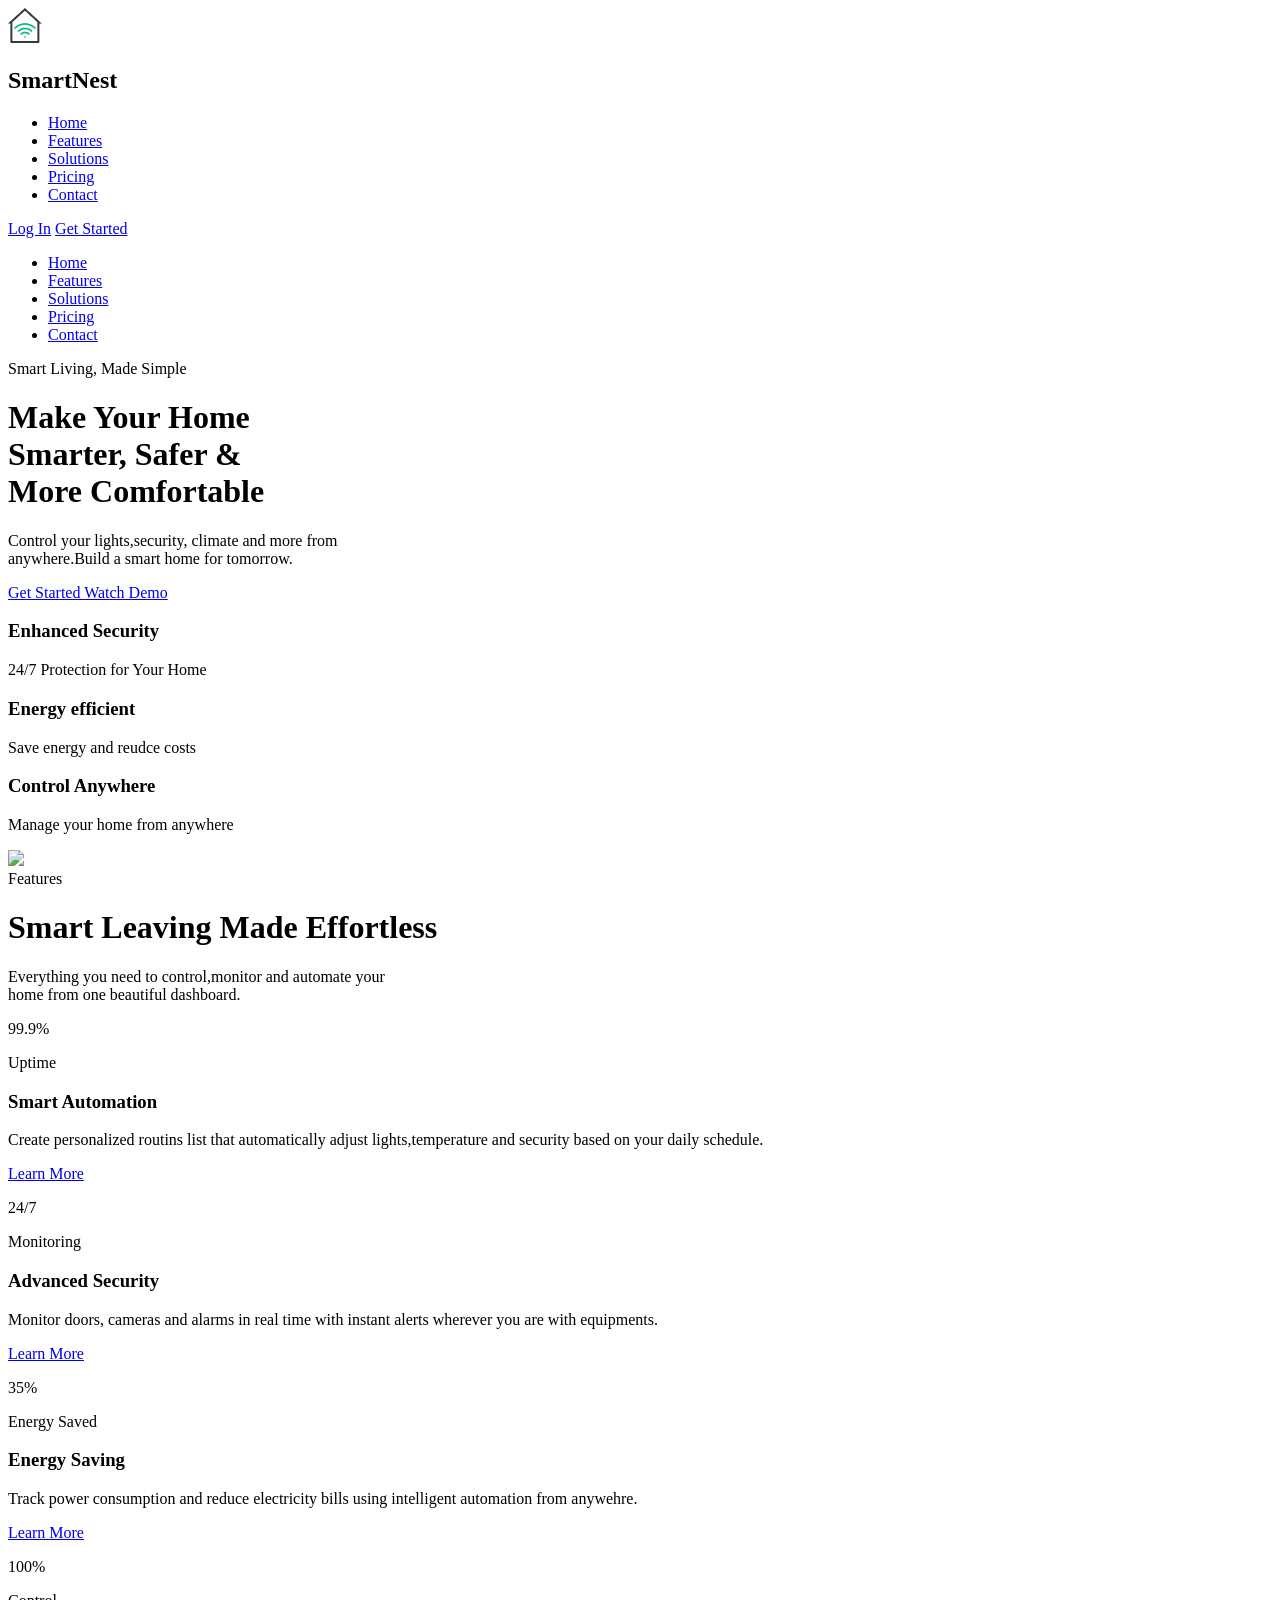
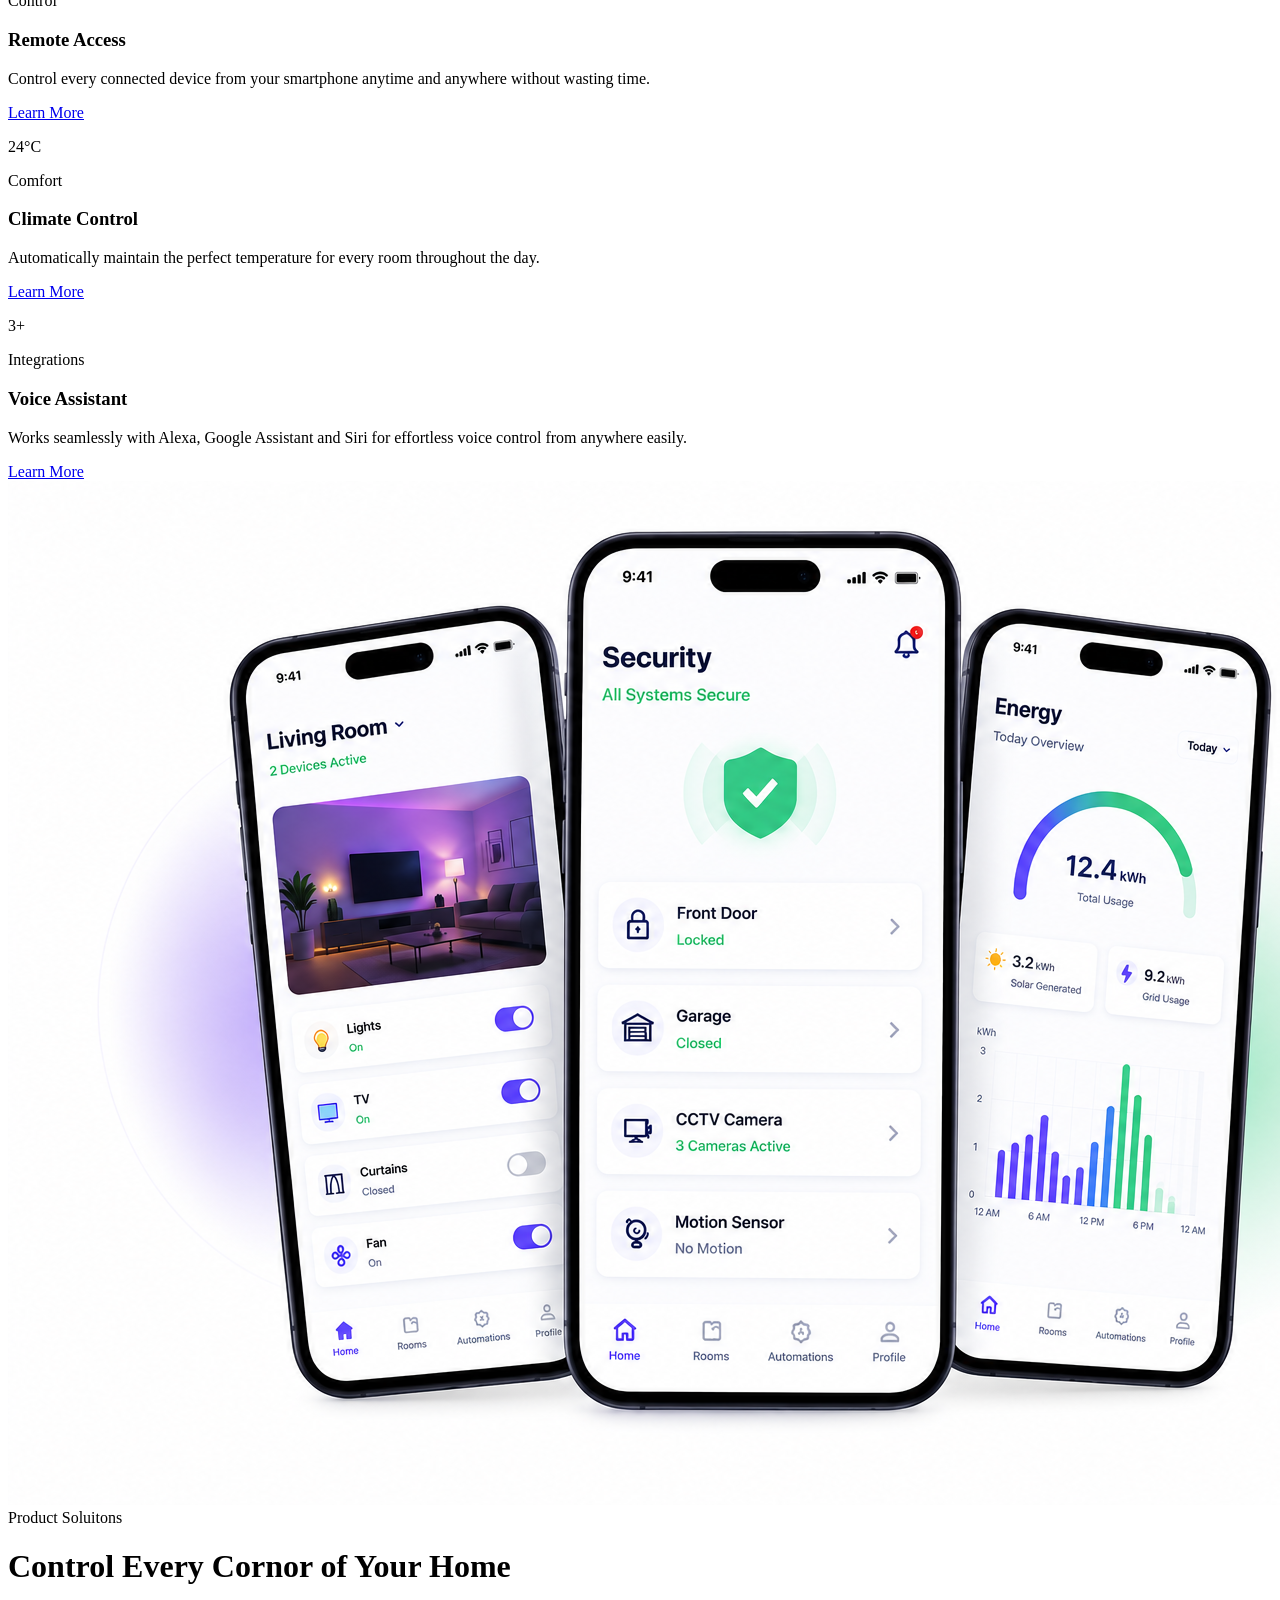
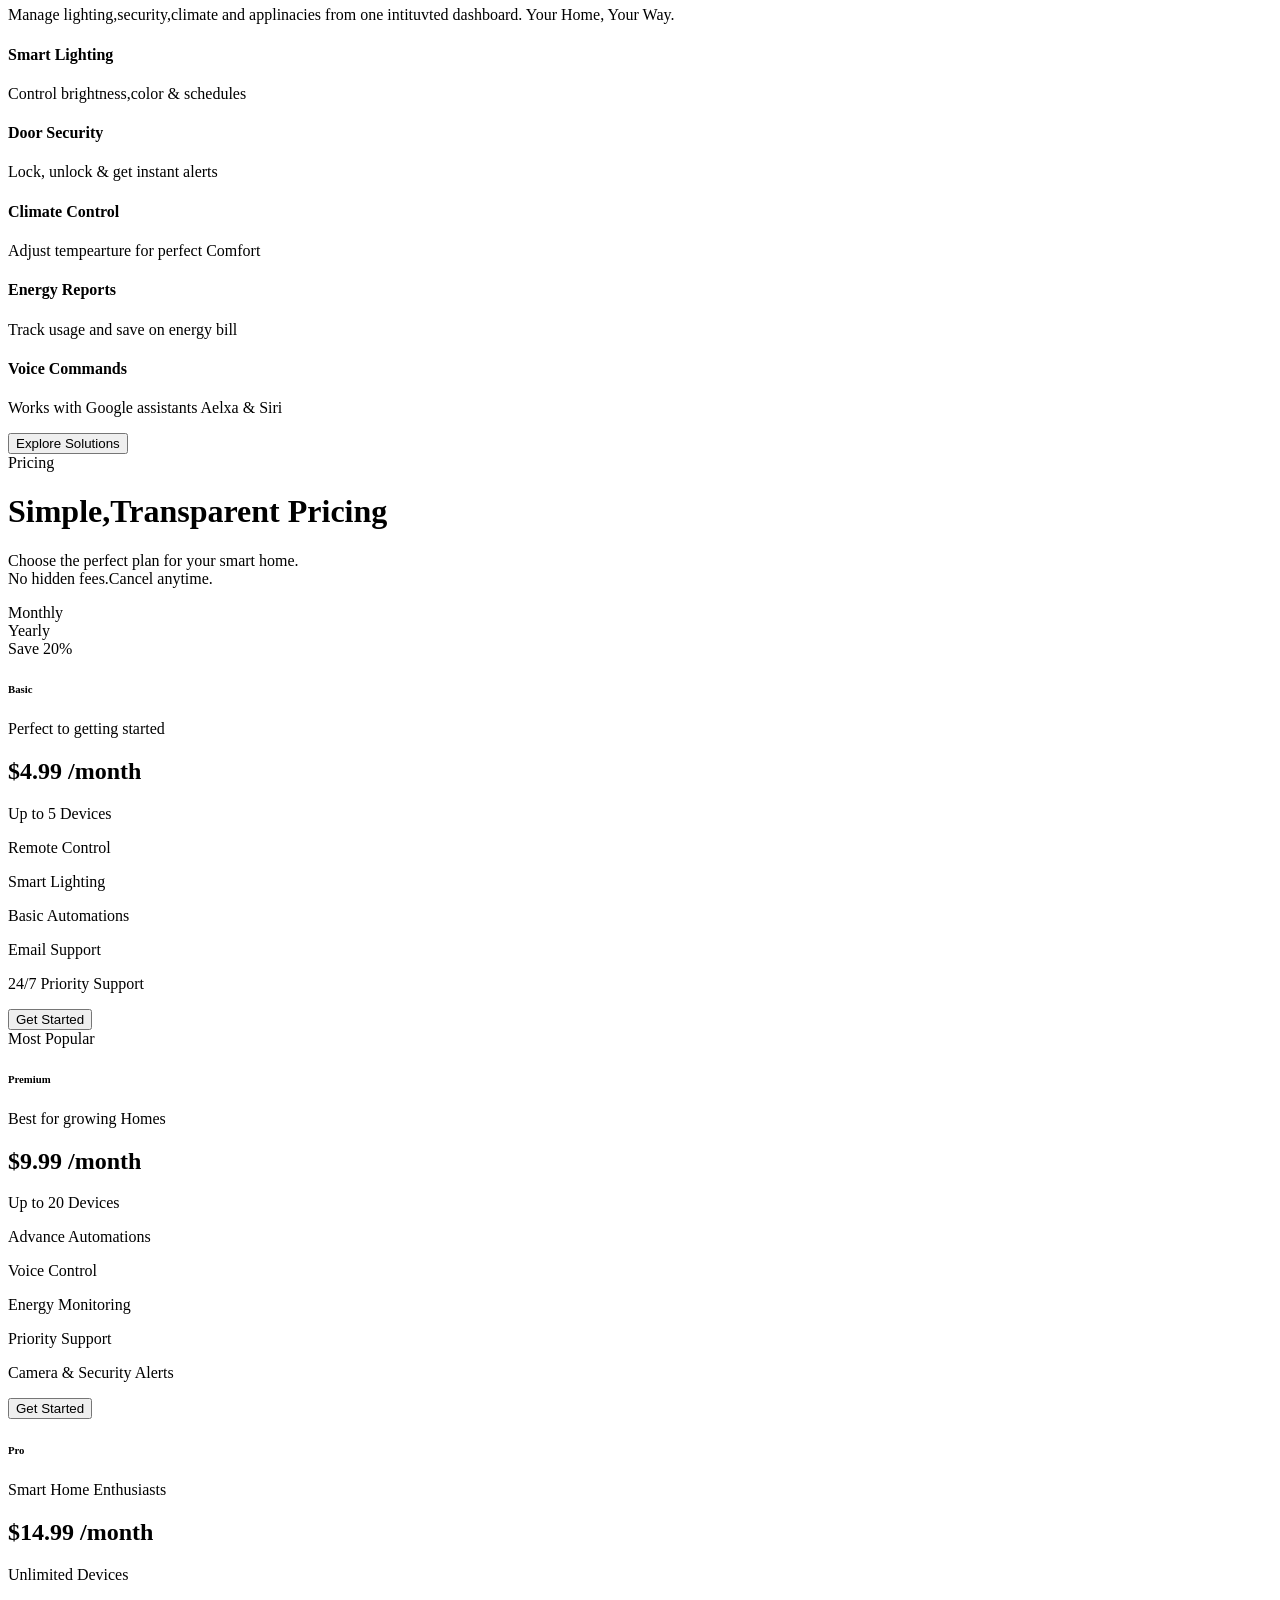
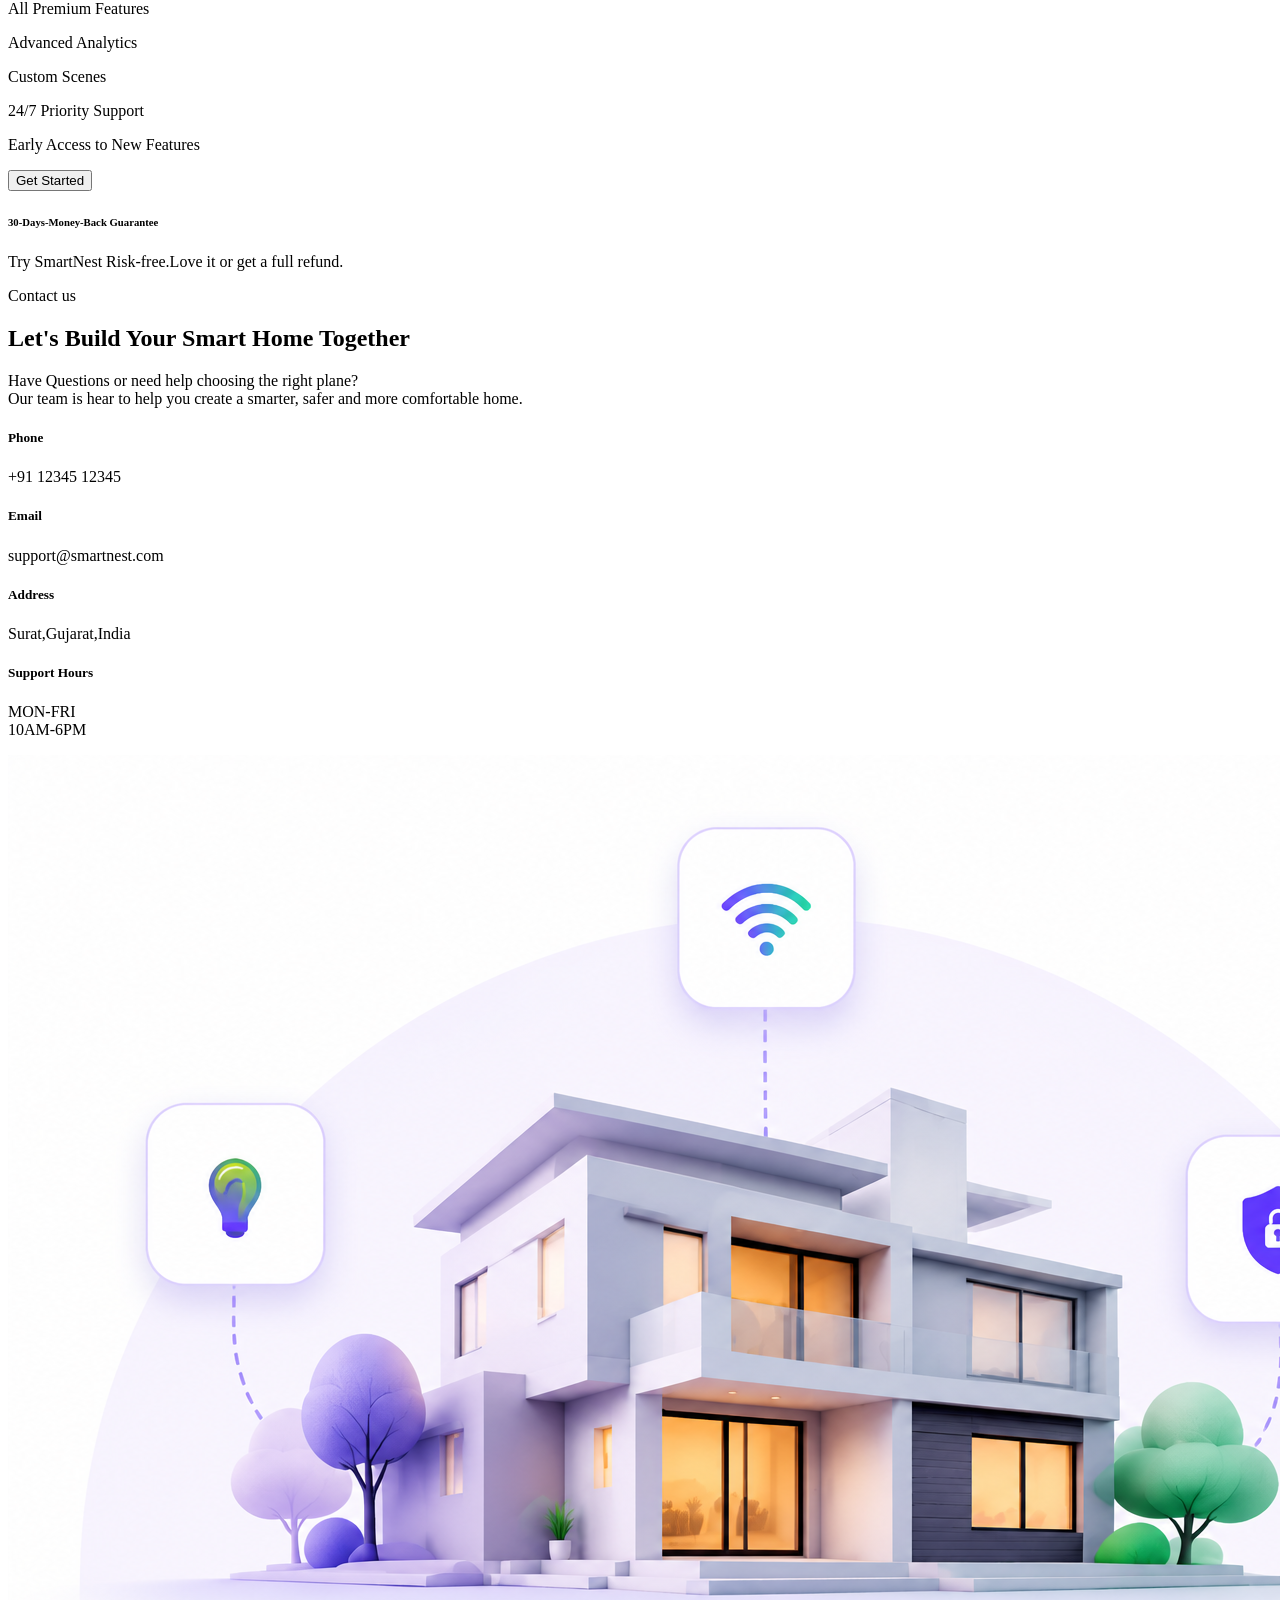
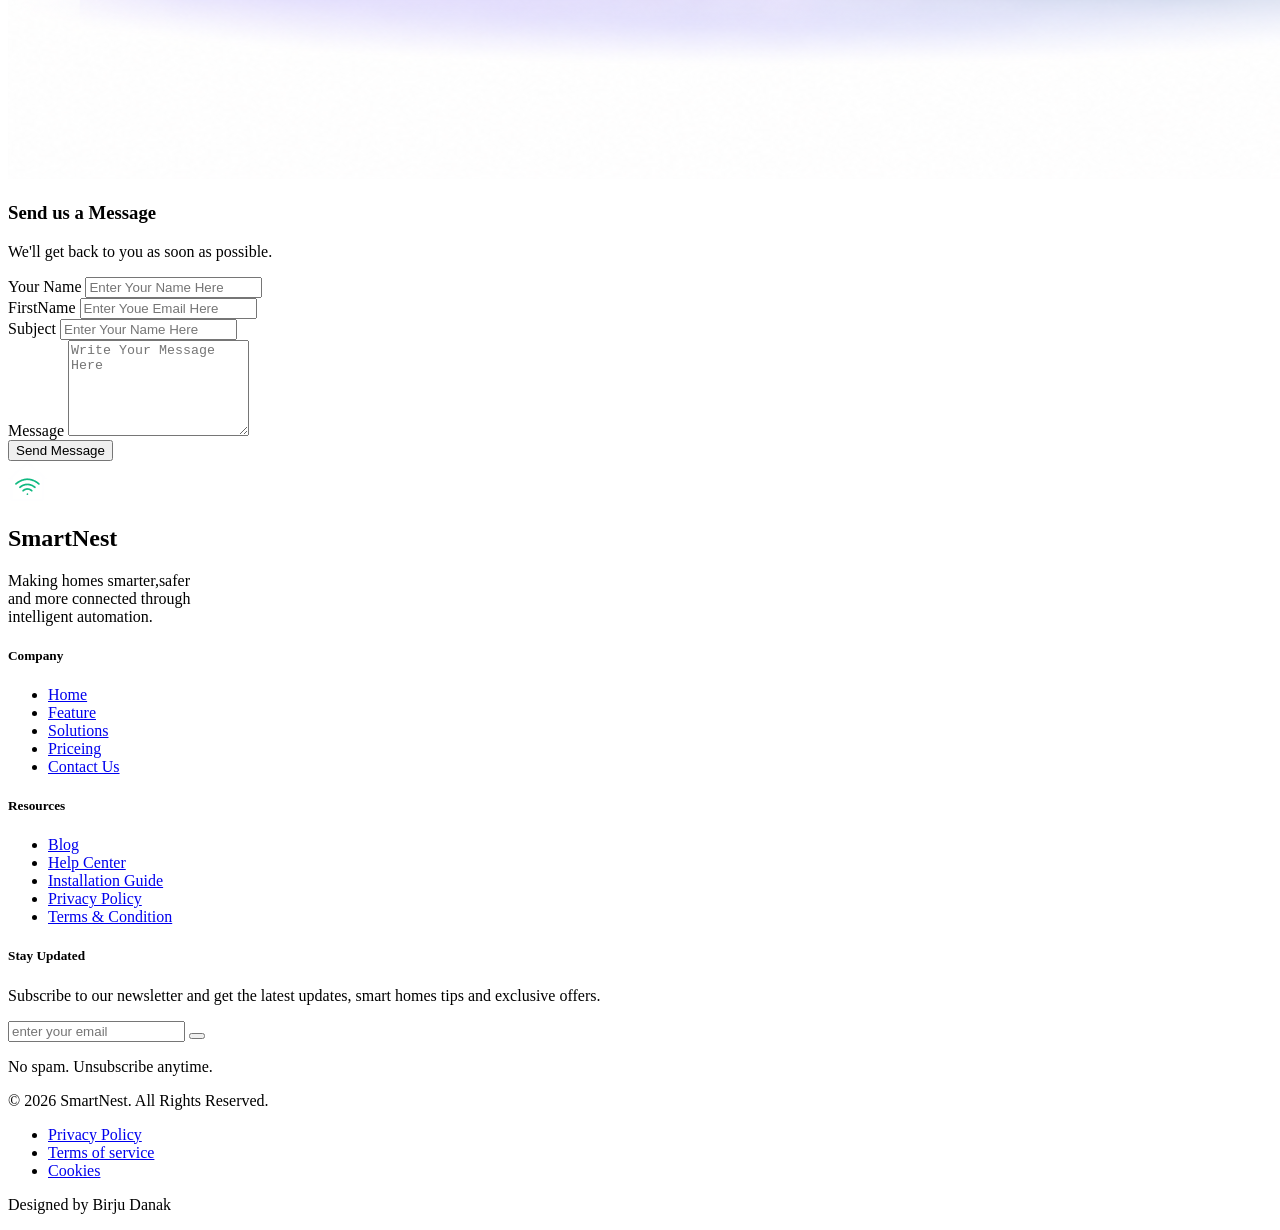
==== commit feb12535: "page-link-setting" ====
--- a/index.html
+++ b/index.html
@@ -652,7 +652,7 @@
                                  <textarea rows="6" class="w-full border rounded-xl p-2 focus:border-primary focus:ring-2 focus:ring-primary/20 outline-none transition-all duration-300" type="text" placeholder="Write Your Message Here"></textarea>
                             </div>
                             <div class="send-btn mt-8">
-                                <button class="bg-gradient-to-r from-gradientStart to-gradientEnd  py-3 rounded-xl w-full text-white font-medium transition-all duration-300 ease  hover:shadow-xl"><i class="fa-solid fa-paper-plane me-3 "></i>Send Message</button>
+                                <button   class="send-btn bg-gradient-to-r from-gradientStart to-gradientEnd  py-3 rounded-xl w-full text-white font-medium transition-all duration-300 ease  hover:shadow-xl"><i class="fa-solid fa-paper-plane me-3 "></i>Send Message</button>
 
                             </div>
                             </div>
@@ -708,11 +708,11 @@
             <div class="box-3">
                    <h5 class="text-white font-medium uppercase mb-3">Resources</h5>
                    <ul class="">
-                    <li><a class=" py-2 text-gray-400 text-md transition-all duration-300 ease hover:translate-x-1 hover:text-accent block" href="#"><i class="fa-solid fa-caret-right text-primary/70 mr-2"></i>Blog</a></li>
-                    <li><a class=" py-2 text-gray-400 text-md transition-all duration-300 ease hover:translate-x-1 hover:text-accent block" href="#"><i class="fa-solid fa-caret-right text-primary/70 mr-2"></i>Help Center</a></li>
-                    <li><a class=" py-2 text-gray-400 text-md transition-all duration-300 ease hover:translate-x-1 hover:text-accent block" href="#"><i class="fa-solid fa-caret-right text-primary/70 mr-2"></i>Installation Guide</a></li>
-                    <li><a class=" py-2 text-gray-400 text-md transition-all duration-300 ease hover:translate-x-1 hover:text-accent block" href="#"><i class="fa-solid fa-caret-right text-primary/70 mr-2"></i>Privacy Policy</a></li>
-                    <li><a class=" py-2 text-gray-400 text-md transition-all duration-300 ease hover:translate-x-1 hover:text-accent block" href="#"><i class="fa-solid fa-caret-right text-primary/70 mr-2"></i>Terms & Condition</a></li>
+                    <li><a class=" py-2 text-gray-400 text-md transition-all duration-300 ease hover:translate-x-1 hover:text-accent block" href="blog.html"><i class="fa-solid fa-caret-right text-primary/70 mr-2"></i>Blog</a></li>
+                    <li><a class=" py-2 text-gray-400 text-md transition-all duration-300 ease hover:translate-x-1 hover:text-accent block" href="contact.html"><i class="fa-solid fa-caret-right text-primary/70 mr-2"></i>Help Center</a></li>
+                    <li><a class=" py-2 text-gray-400 text-md transition-all duration-300 ease hover:translate-x-1 hover:text-accent block" href="solutions.html#installtion-steps"><i class="fa-solid fa-caret-right text-primary/70 mr-2"></i>Installation Guide</a></li>
+                    <li><a class=" py-2 text-gray-400 text-md transition-all duration-300 ease hover:translate-x-1 hover:text-accent block" href="privacy.html"><i class="fa-solid fa-caret-right text-primary/70 mr-2"></i>Privacy Policy</a></li>
+                    <li><a class=" py-2 text-gray-400 text-md transition-all duration-300 ease hover:translate-x-1 hover:text-accent block" href="termsandcondtions.html"><i class="fa-solid fa-caret-right text-primary/70 mr-2"></i>Terms & Condition</a></li>
                    </ul>
             </div>
 
@@ -724,8 +724,8 @@
                         <!-- <div class="detail-part w-4/5 px-2 py-2 text-gray-400 flex items-center gap-2"><i class="fa-regular fa-envelope text=text-gray-400 text-lg"></i> Enter Your Email</div> -->
                          <i class="fa-regular fa-envelope text-gray-400 text-md absolute left-3 top-1/2 -translate-y-1/2 mt-[2px]"></i>
                         <input type="email" placeholder="enter your email"  class="pl-10 bg-transparent py-2 w-4/5 flex items-center text-gray-400">
-                        <div class="detail-part bg-gradient-to-r from-gradientStart to-gradientEnd w-1/5 px-4 py-2 flex justify-center items-center transition-all duration-300 ease group"><i class="fa-regular fa-paper-plane text-white text-md group-hover:scale-110"></i>
-                        </div>
+                        <button  class=" send-btn detail-part bg-gradient-to-r from-gradientStart to-gradientEnd w-1/5 px-4 py-2 flex justify-center items-center transition-all duration-300 ease group"><i class="fa-regular fa-paper-plane text-white text-md group-hover:scale-110"></i>
+                        </button>
                    </div>
                    <p class="text-gray-400 flex items-center gap-4 mt-8"><i class="fa-solid fa-house-circle-check text-accent text-md"></i> No spam. Unsubscribe anytime.</p>
                    
@@ -736,9 +736,9 @@
                 <p class="text-gray-400 mb-4">© 2026 <span class="text-accent font-medium">SmartNest.</span> All Rights Reserved.</p>
                 <div class="policy mb-4">
                     <ul class="block sm:flex ">
-                    <li><a class=" pr-4 text-gray-400 text-md transition-all duration-300 ease hover:translate-x-1 hover:text-accent border-r-0 sm:border-r border-gray-600 " href="#"></i>Privacy Policy</a></li>
-                    <li><a class=" px-0 sm:px-4 text-gray-400 text-md transition-all duration-300 ease hover:translate-x-1 hover:text-accent border-r-0 sm:border-r border-gray-600" href="#"></i>Terms of service</a></li>
-                    <li><a class=" pl-0 sm:pl-4 text-gray-400 text-md transition-all duration-300 ease hover:translate-x-1 hover:text-accent " href="#"></i>Cokkies</a></li>
+                    <li><a class=" pr-4 text-gray-400 text-md transition-all duration-300 ease hover:translate-x-1 hover:text-accent border-r-0 sm:border-r border-gray-600 " href="privacy.html"></i>Privacy Policy</a></li>
+                    <li><a class=" px-0 sm:px-4 text-gray-400 text-md transition-all duration-300 ease hover:translate-x-1 hover:text-accent border-r-0 sm:border-r border-gray-600" href="termsandcondtions.html"></i>Terms of service</a></li>
+                    <li><a class=" pl-0 sm:pl-4 text-gray-400 text-md transition-all duration-300 ease hover:translate-x-1 hover:text-accent " href="privacy.html#cookies"></i>Cookies</a></li>
                     </ul>
                 </div>
                 <div class="tag mb-4">
@@ -749,7 +749,7 @@
         </div>
      </div>
 
-
+<script src="script.js"></script>
      <script>
         let i =document.getElementById('toggle')
         function toggle(){
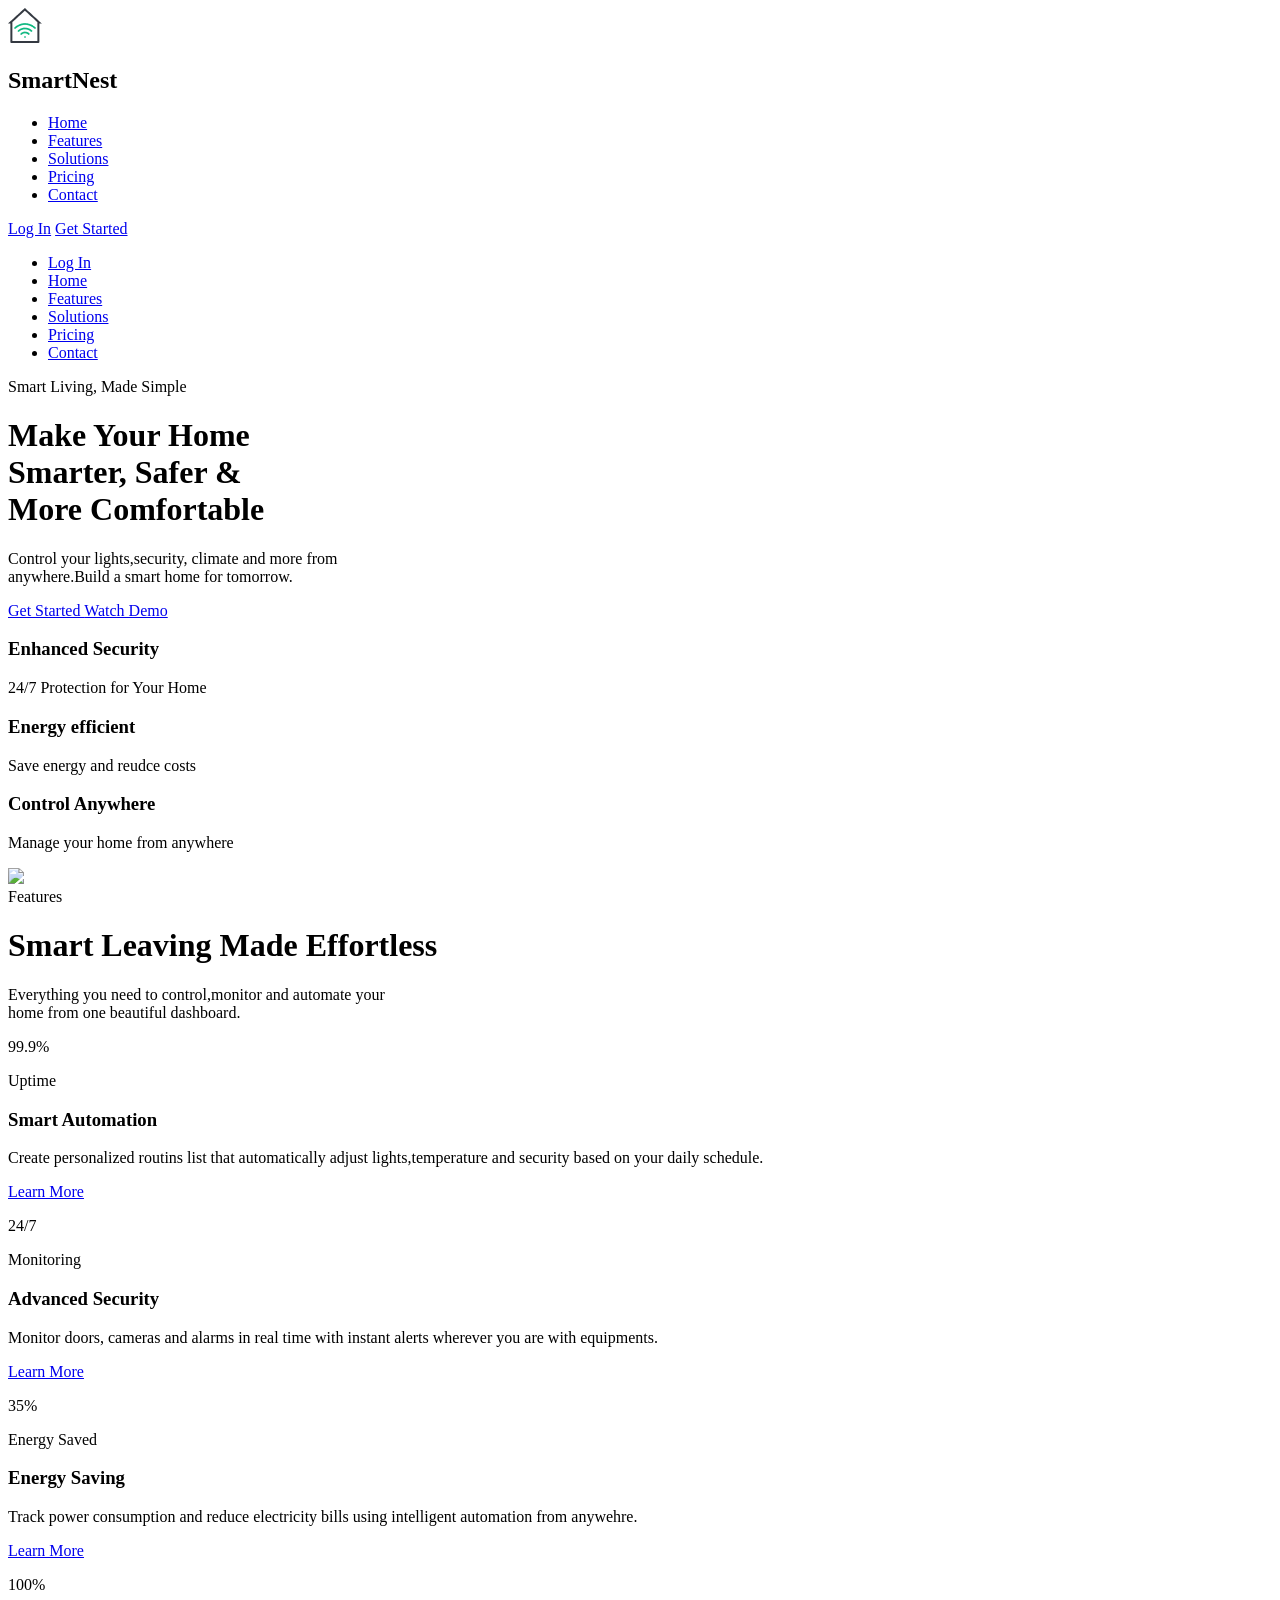
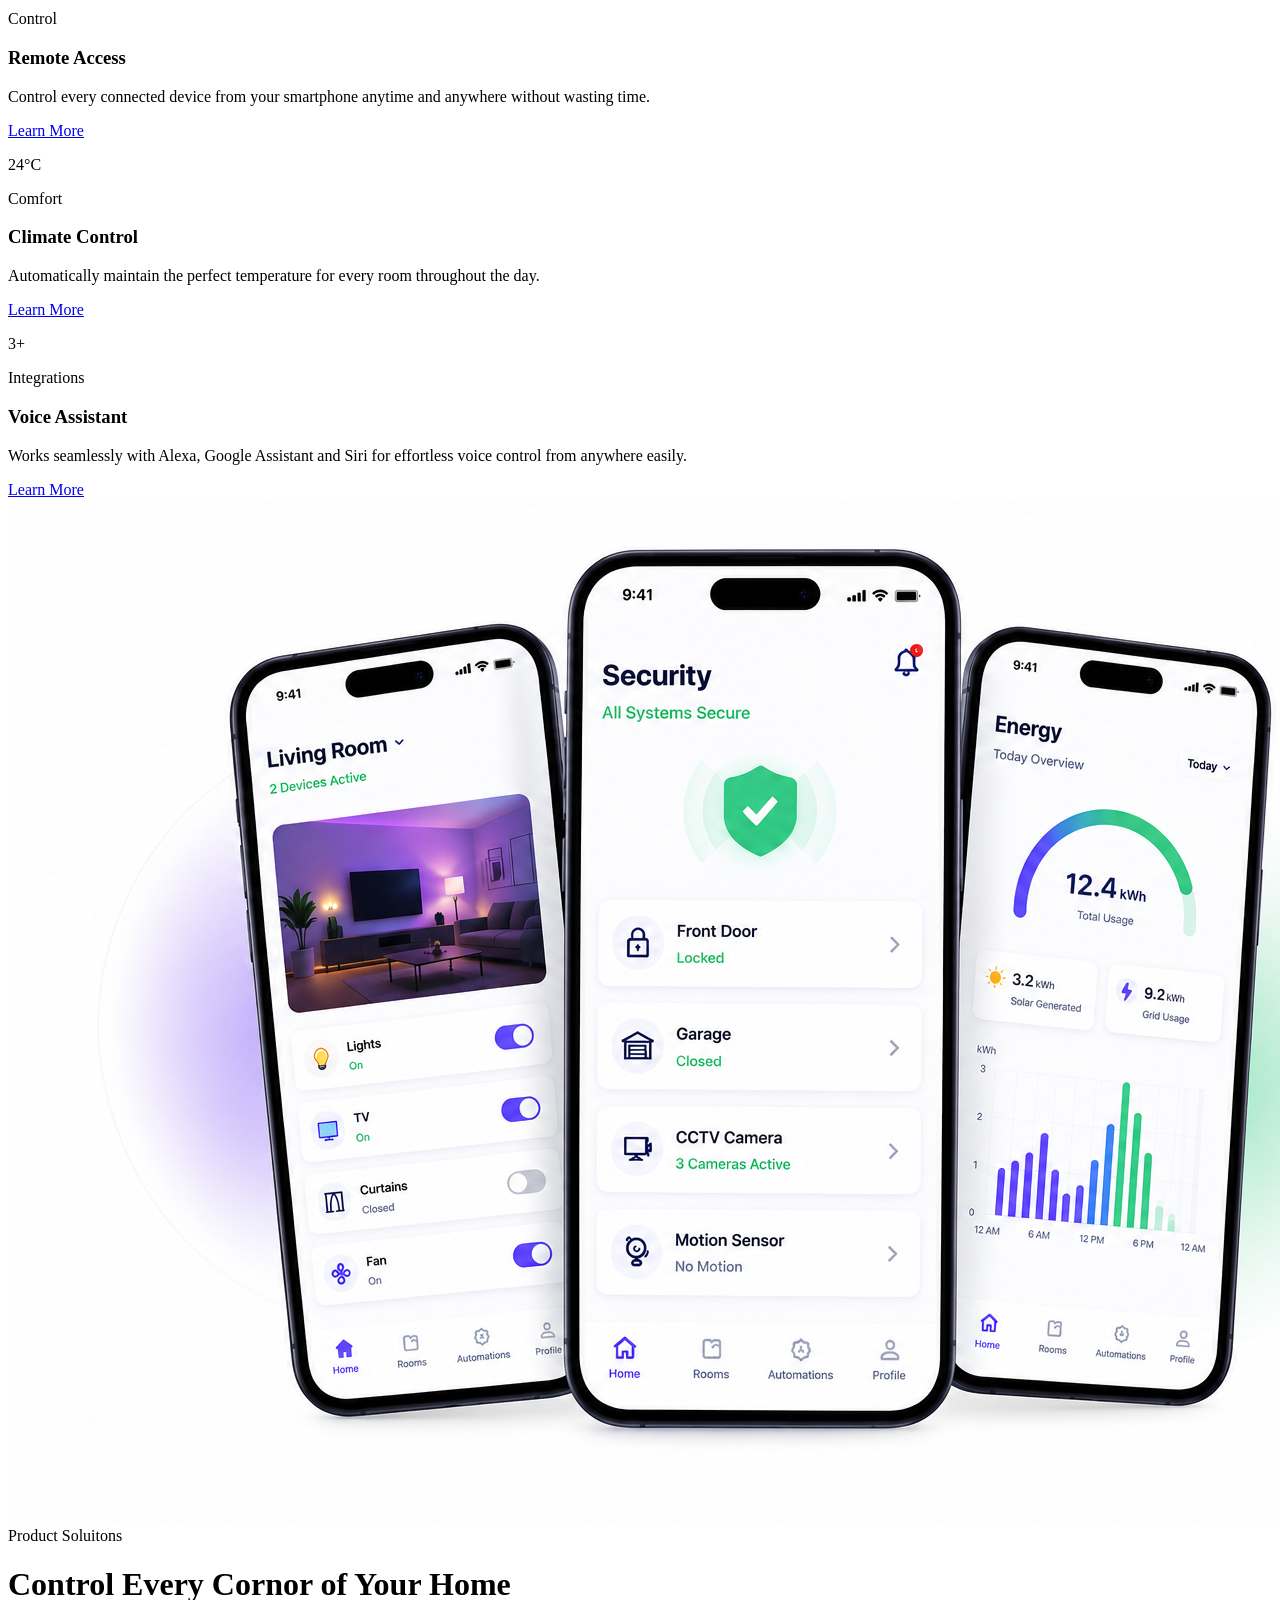
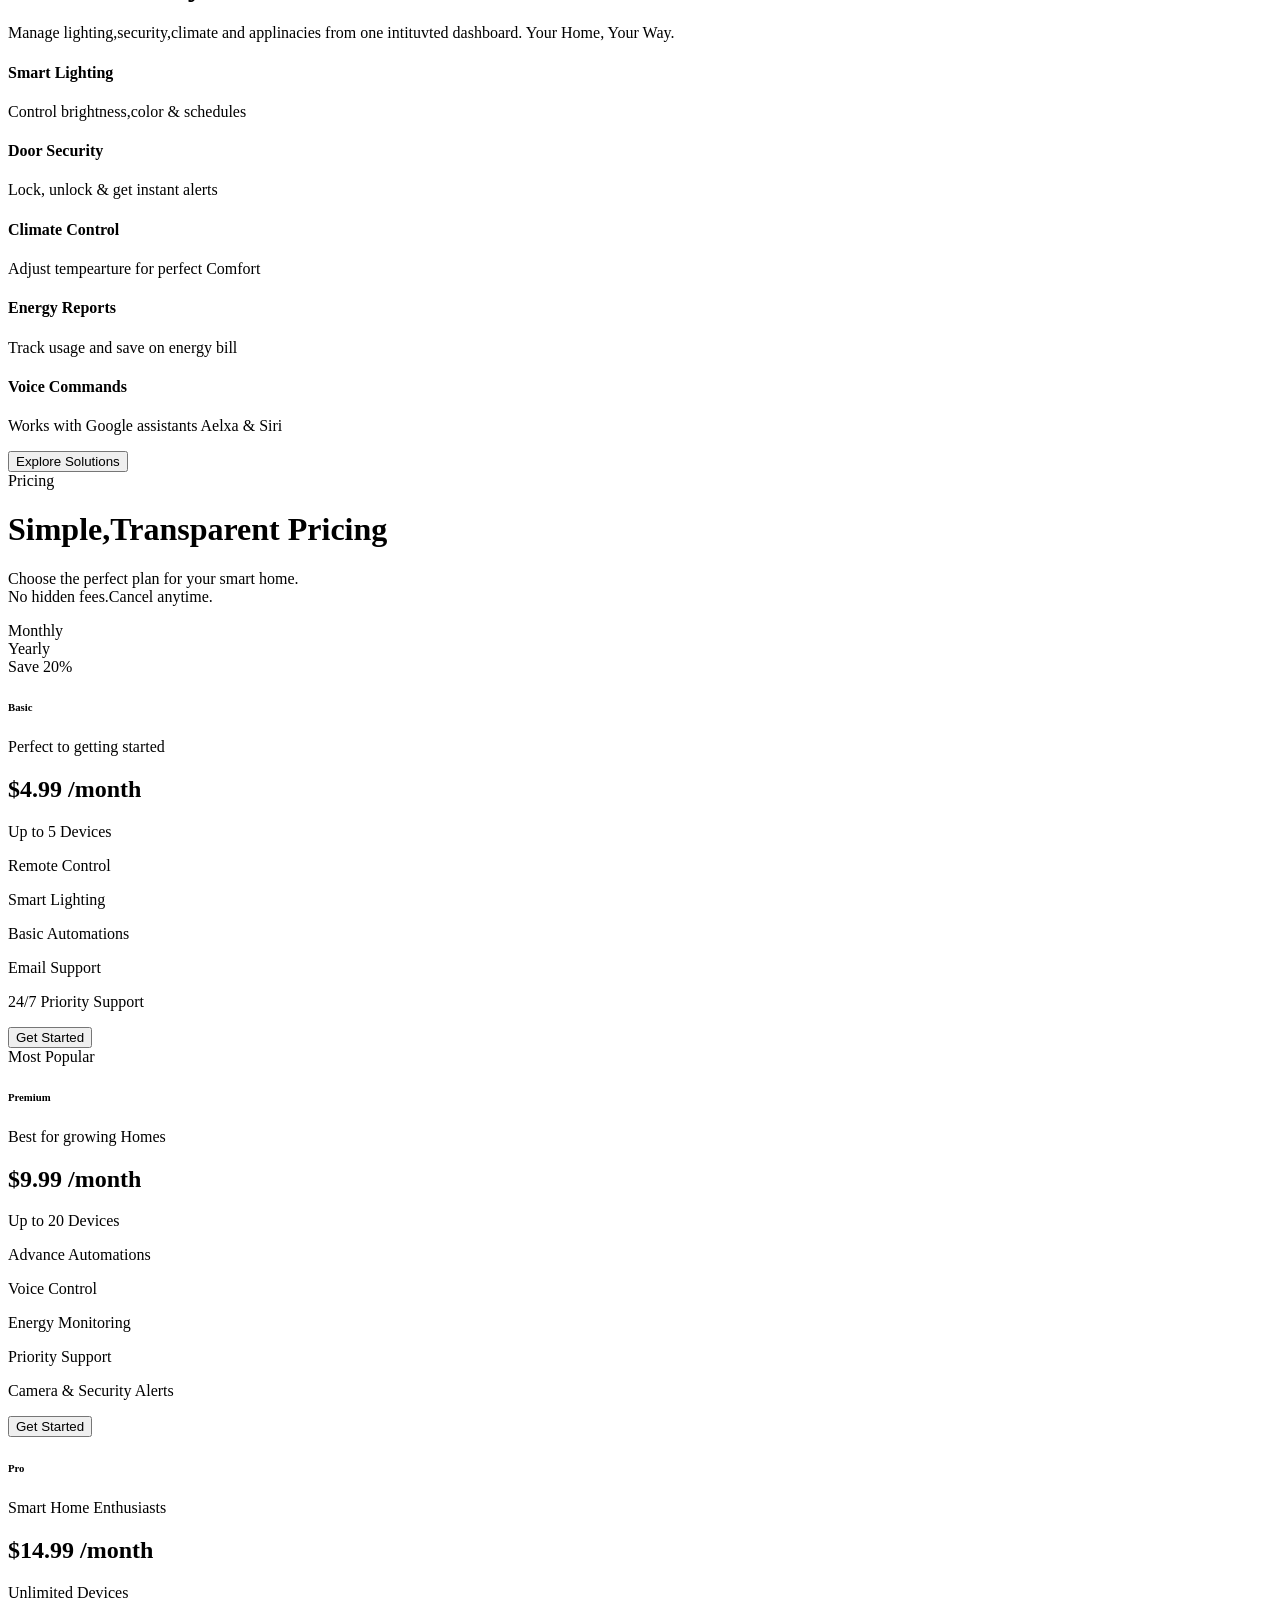
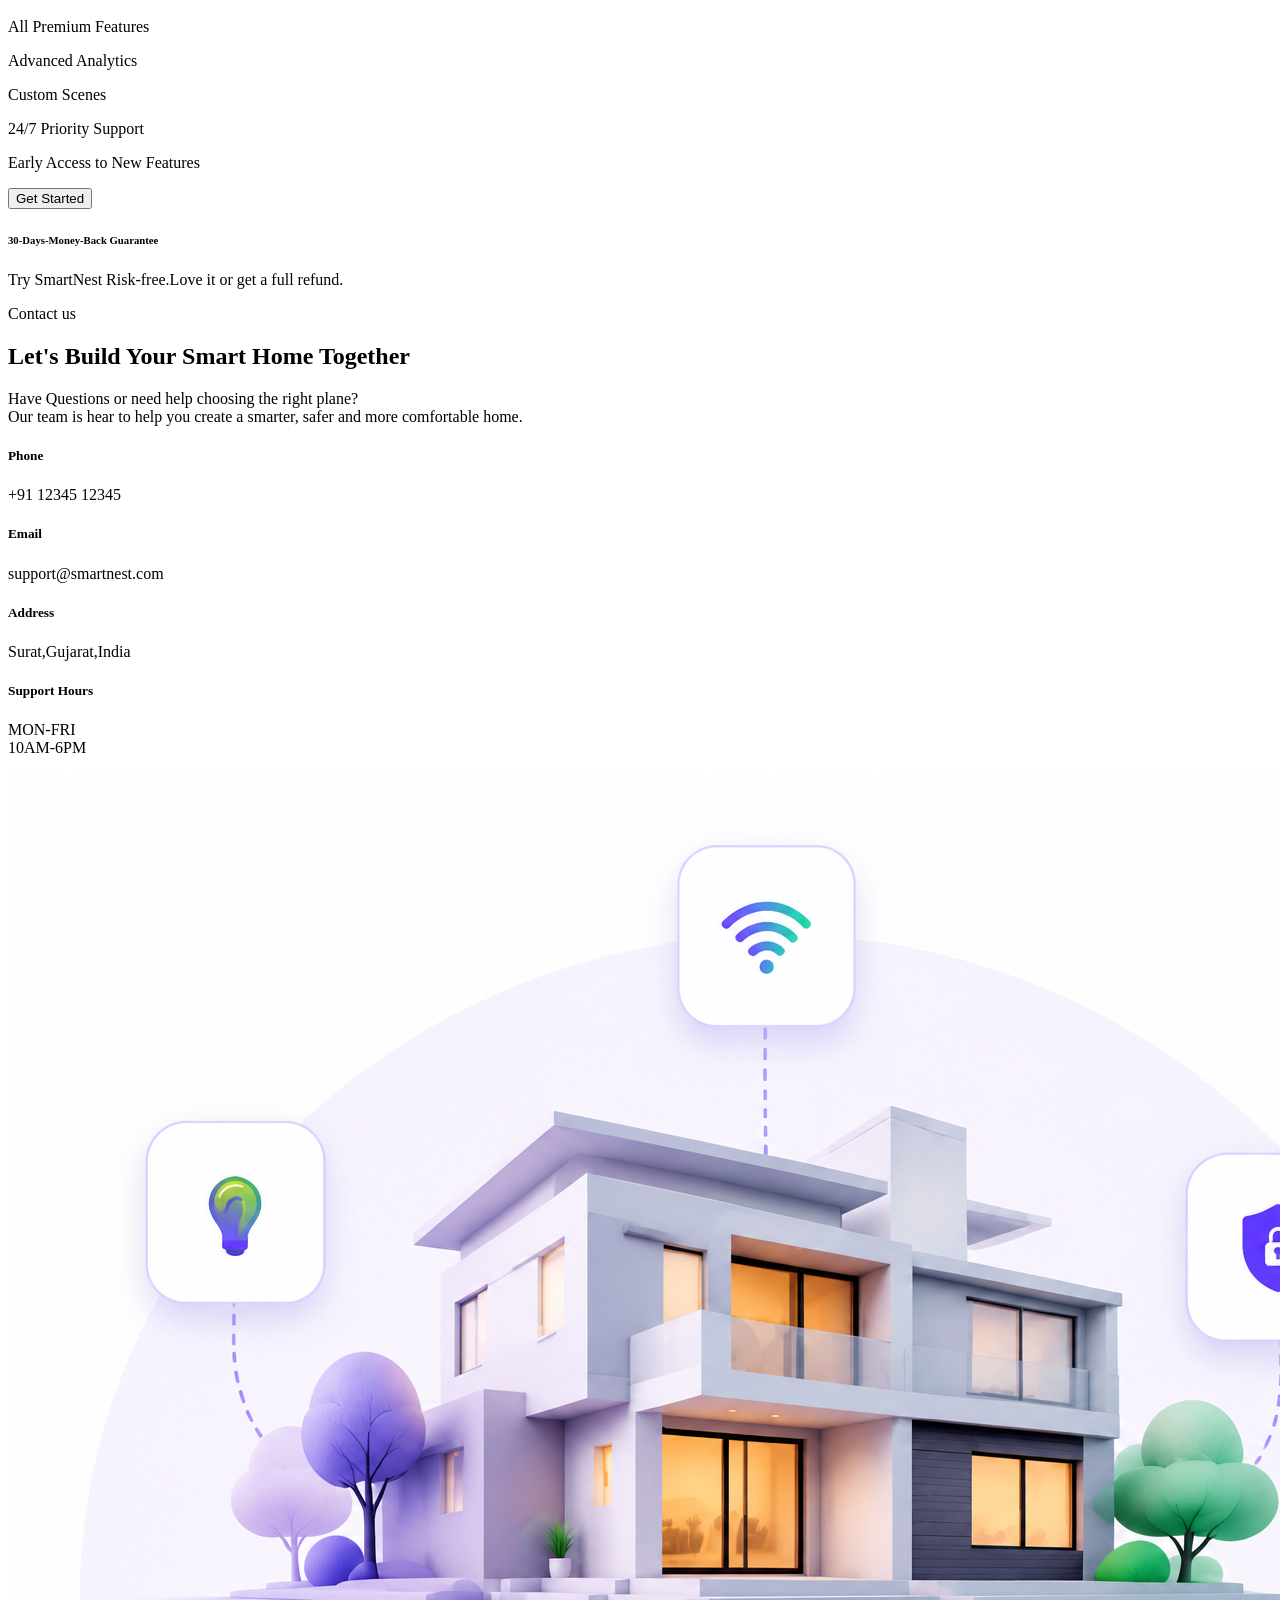
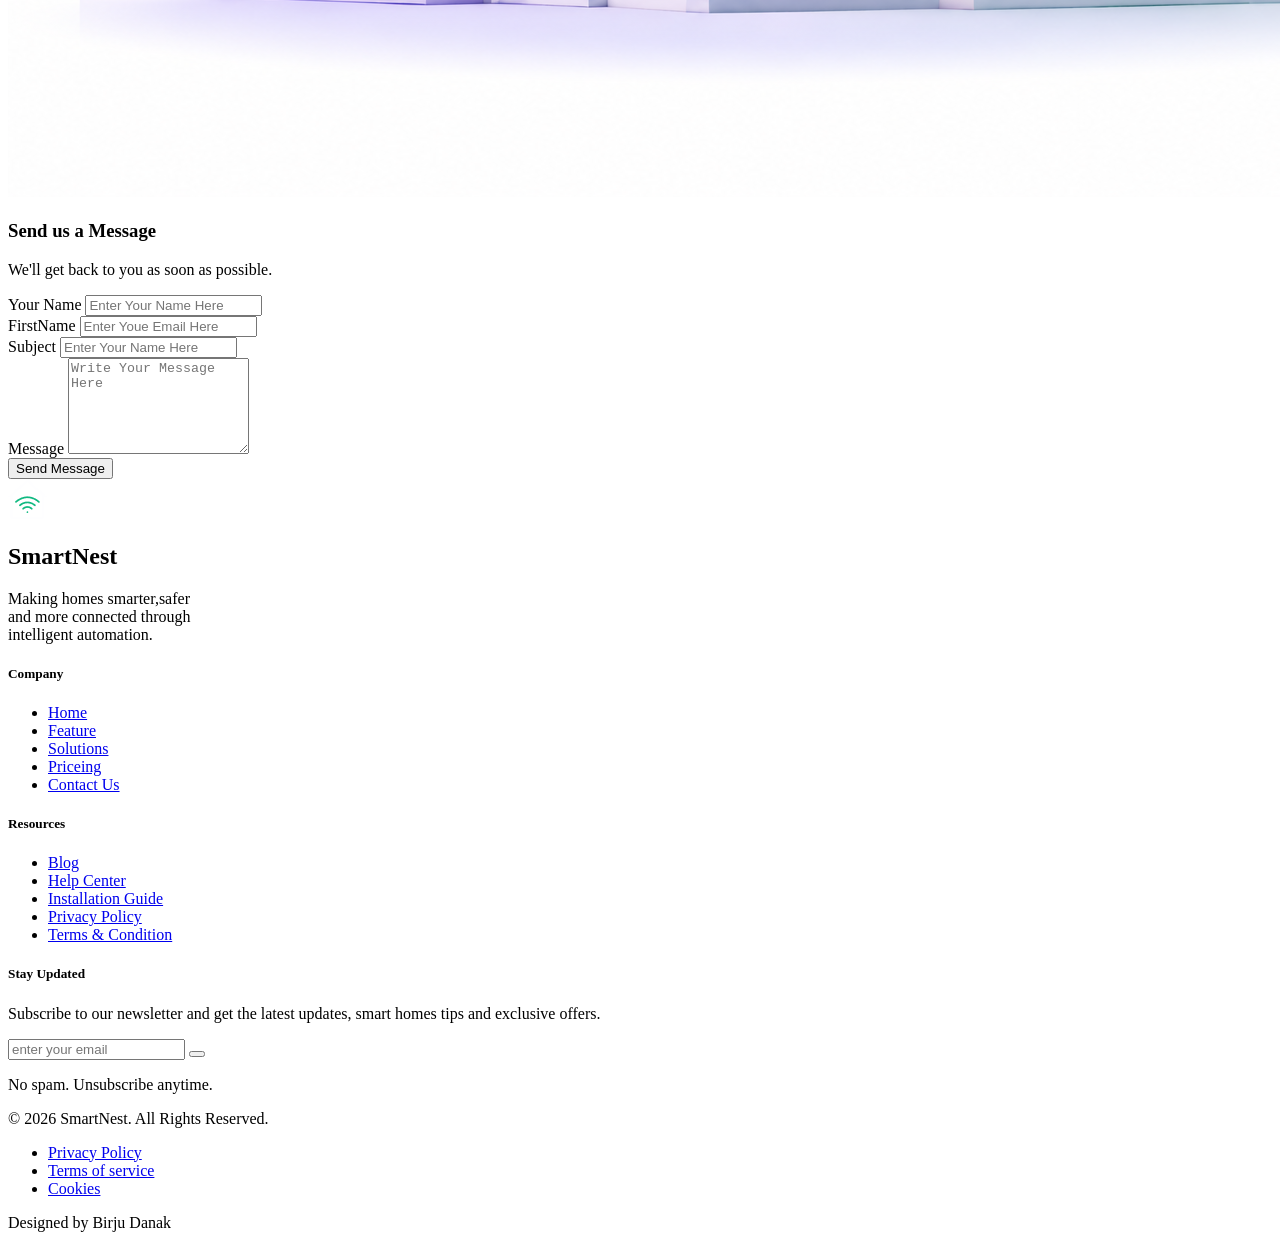
==== commit ab7199b7: "image-set" ====
--- a/index.html
+++ b/index.html
@@ -56,6 +56,7 @@
             </div>
             <div class="navmenu hidden lg:block">
                 <ul class="list-none flex items-center gap-5">
+                    
                     <li class="text-md text-[#5B5FEF] font-medium"><a href="index.html" class="decoration-none px-4 py-2"
                             href="#">Home</a></li>
                     <li class="text-md text-[#64748B] hover:text-[#5B5FEF]  font-medium"><a
@@ -80,6 +81,8 @@
                     </div>
                     <div id="toggle" class="mobile-menu absolute top-full left-0 w-full h-0 bg-white rounded-lg transition-all duration-300 ease overflow-hidden">
                         <ul>
+                            <li class="text-md text-[#64748B] hover:text-[#5B5FEF] font-medium"><a
+                                class="decoration-none px-4 py-2 block" href="login.html">Log In</a></li>
                             <li class="text-md text-[#5B5FEF] font-medium"><a class="decoration-none px-4 py-2 block"
                             href="index.html">Home</a></li>
                     <li class="text-md text-[#64748B] hover:text-[#5B5FEF]  font-medium"><a
@@ -651,7 +654,7 @@
                                  <label  class="block font-medium mb-2">Message</label>
                                  <textarea rows="6" class="w-full border rounded-xl p-2 focus:border-primary focus:ring-2 focus:ring-primary/20 outline-none transition-all duration-300" type="text" placeholder="Write Your Message Here"></textarea>
                             </div>
-                            <div class="send-btn mt-8">
+                            <div class=" mt-8">
                                 <button   class="send-btn bg-gradient-to-r from-gradientStart to-gradientEnd  py-3 rounded-xl w-full text-white font-medium transition-all duration-300 ease  hover:shadow-xl"><i class="fa-solid fa-paper-plane me-3 "></i>Send Message</button>
 
                             </div>
@@ -667,7 +670,6 @@
         </div>
     </div>
 
-    <!-- footer -->
      <div class="w-full bg-[#0F172A] py-10">
         <div class="container mx-auto px-4">
         <div class="grid grid-cols-2  lg:grid-cols-4 gap-5">
@@ -747,7 +749,8 @@
             </div>
         </div>
         </div>
-     </div>
+     </div>  <!-- footer -->
+  
 
 <script src="script.js"></script>
      <script>
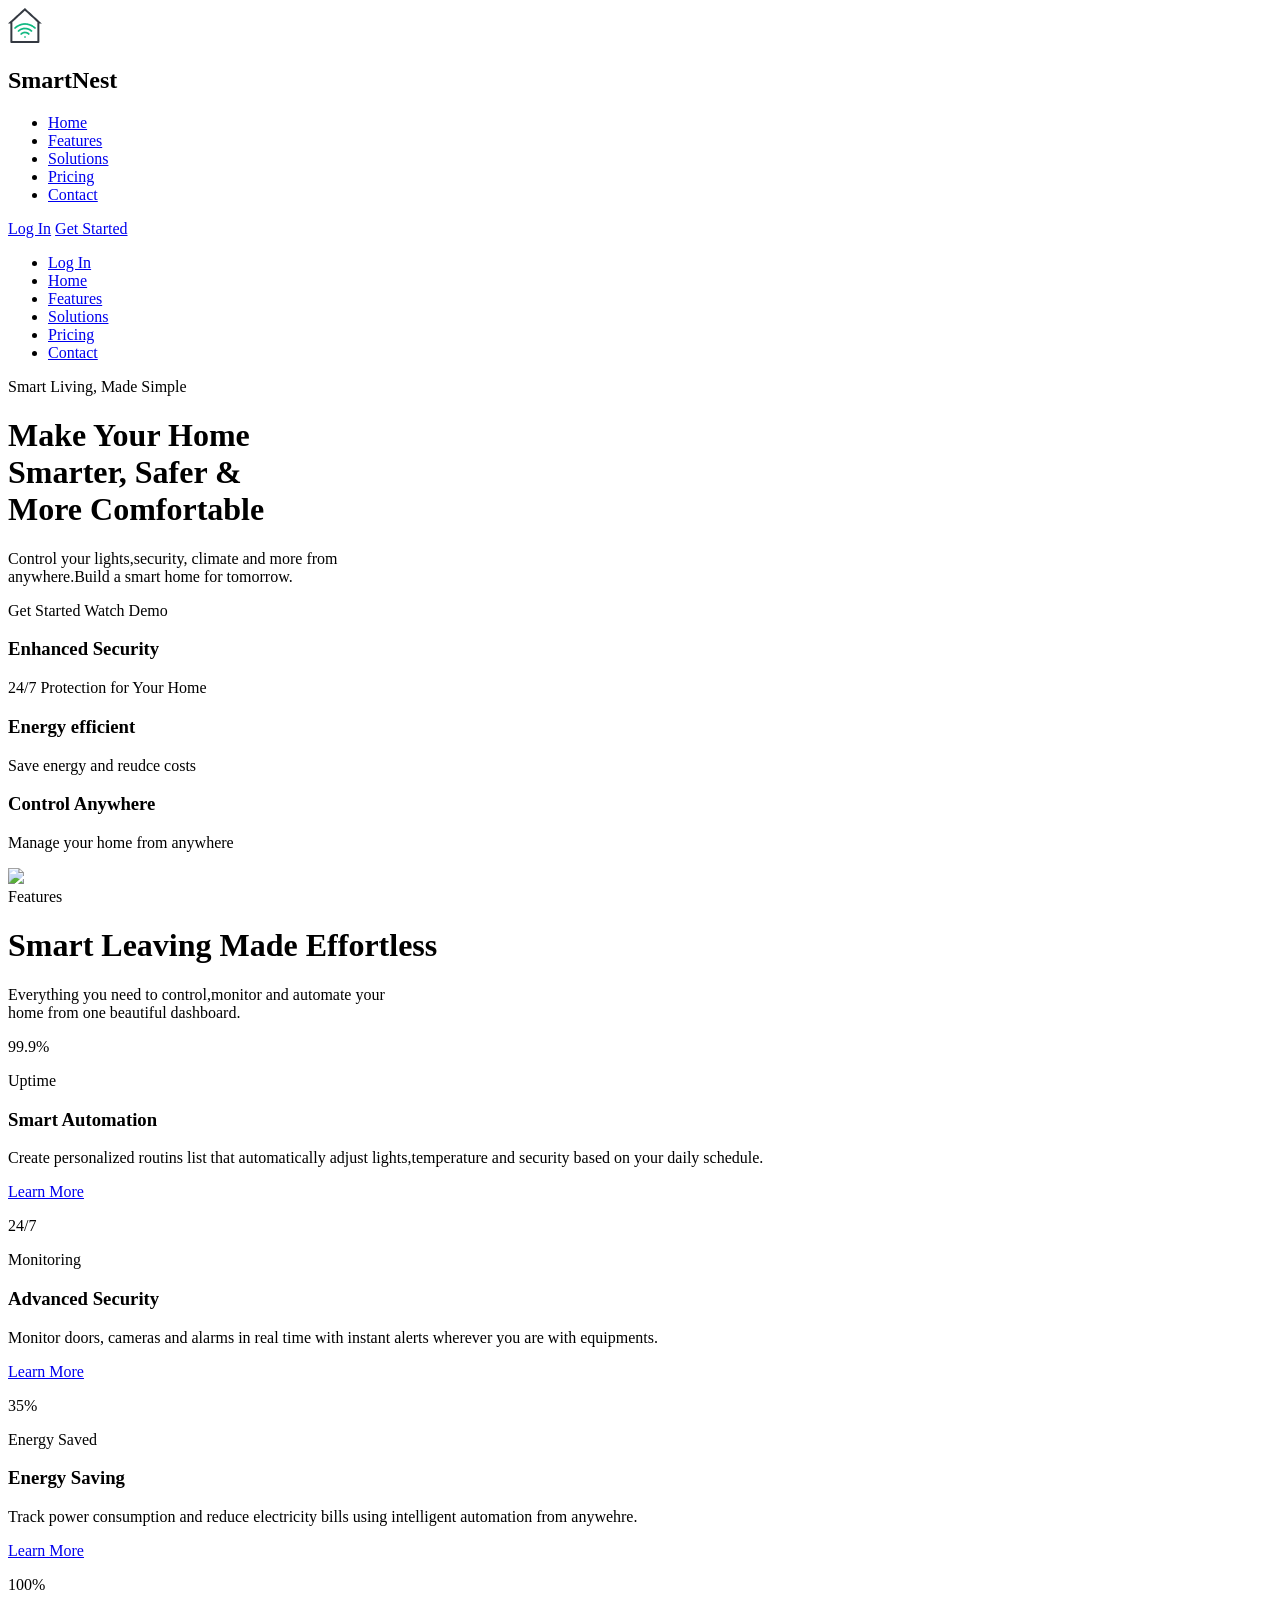
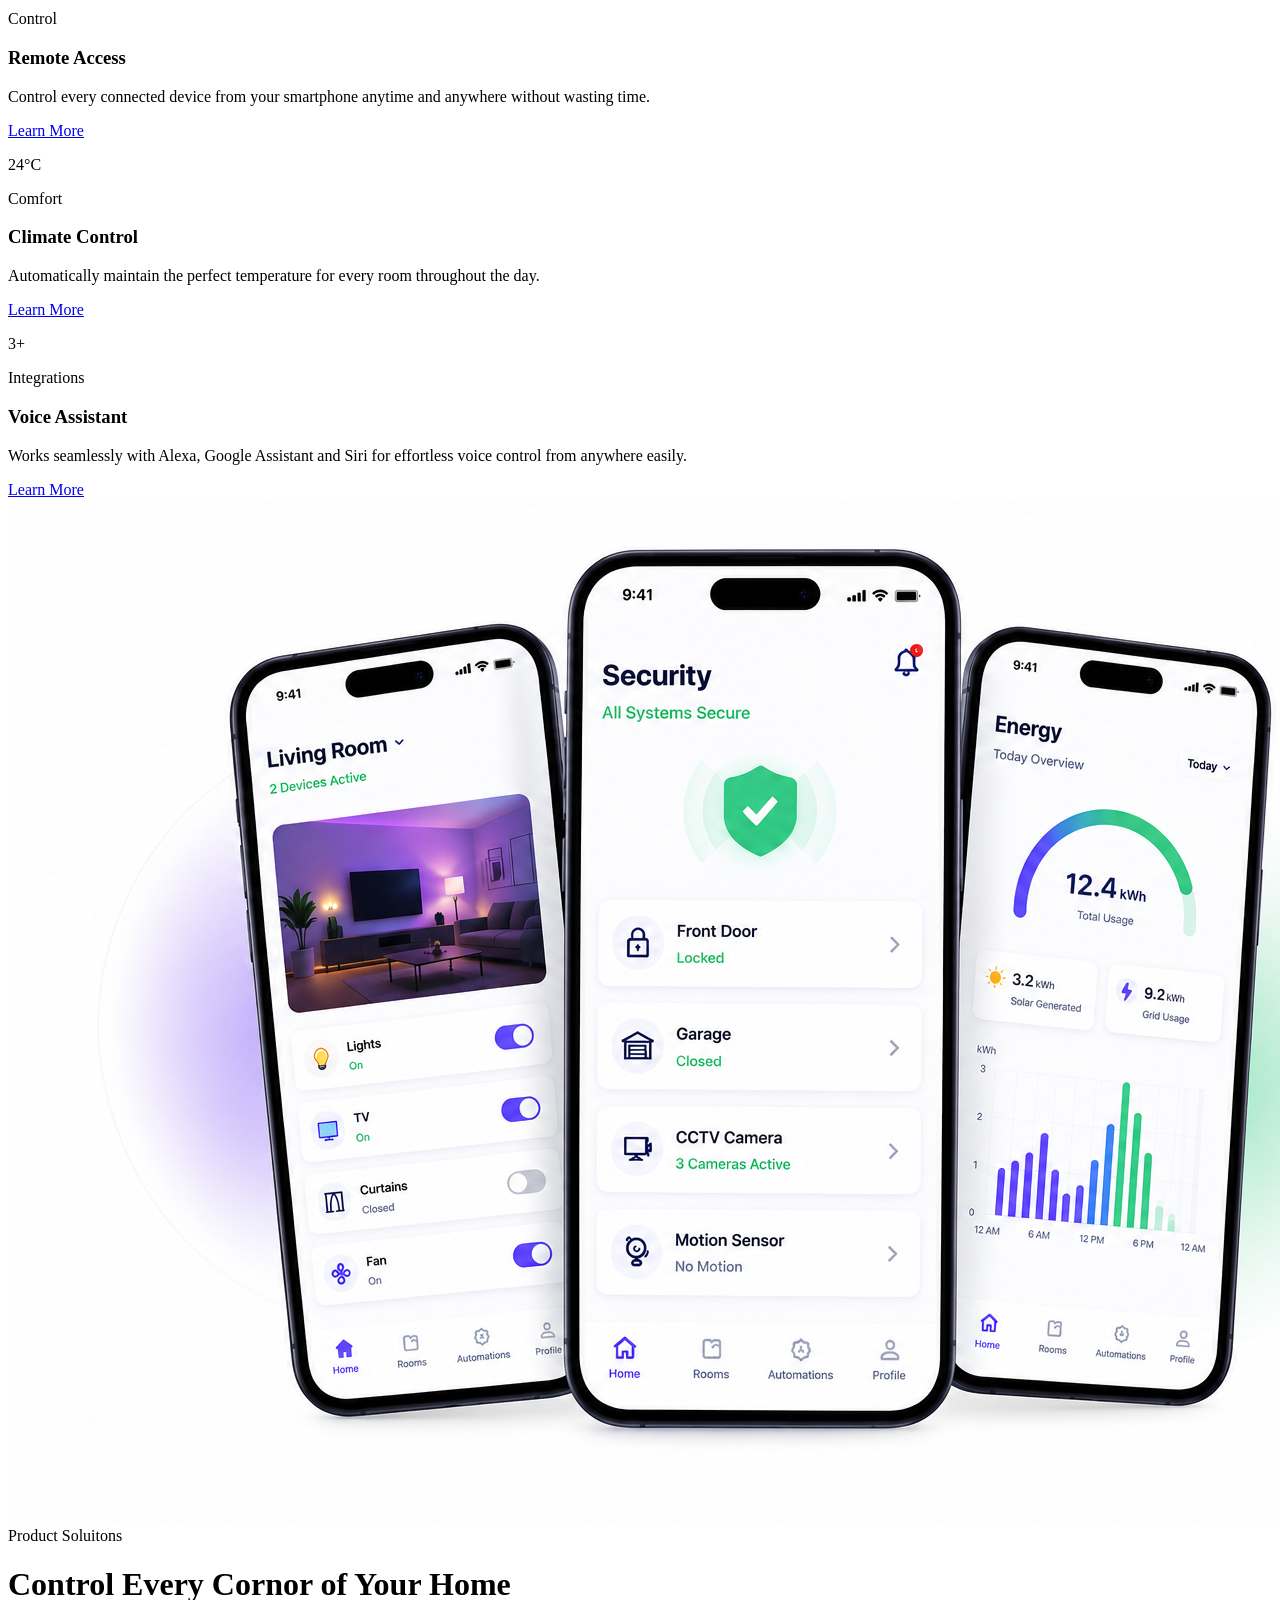
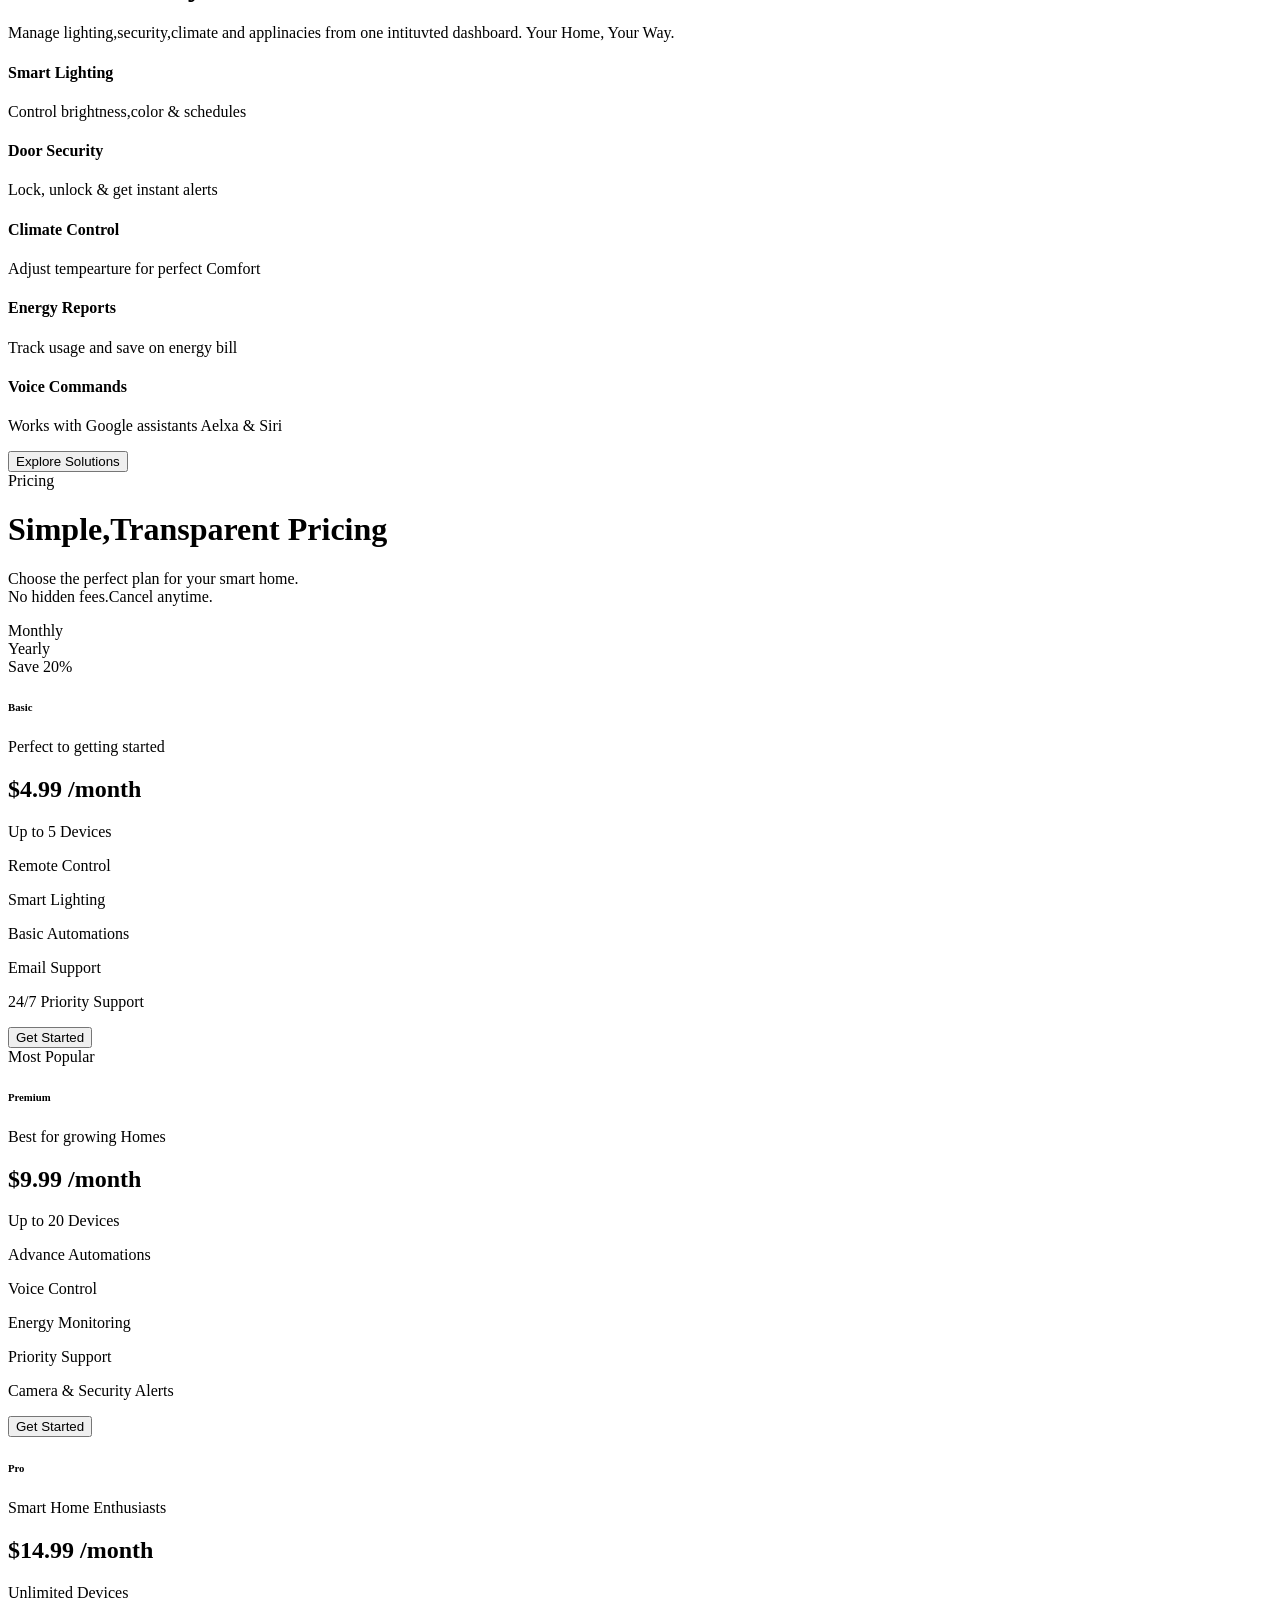
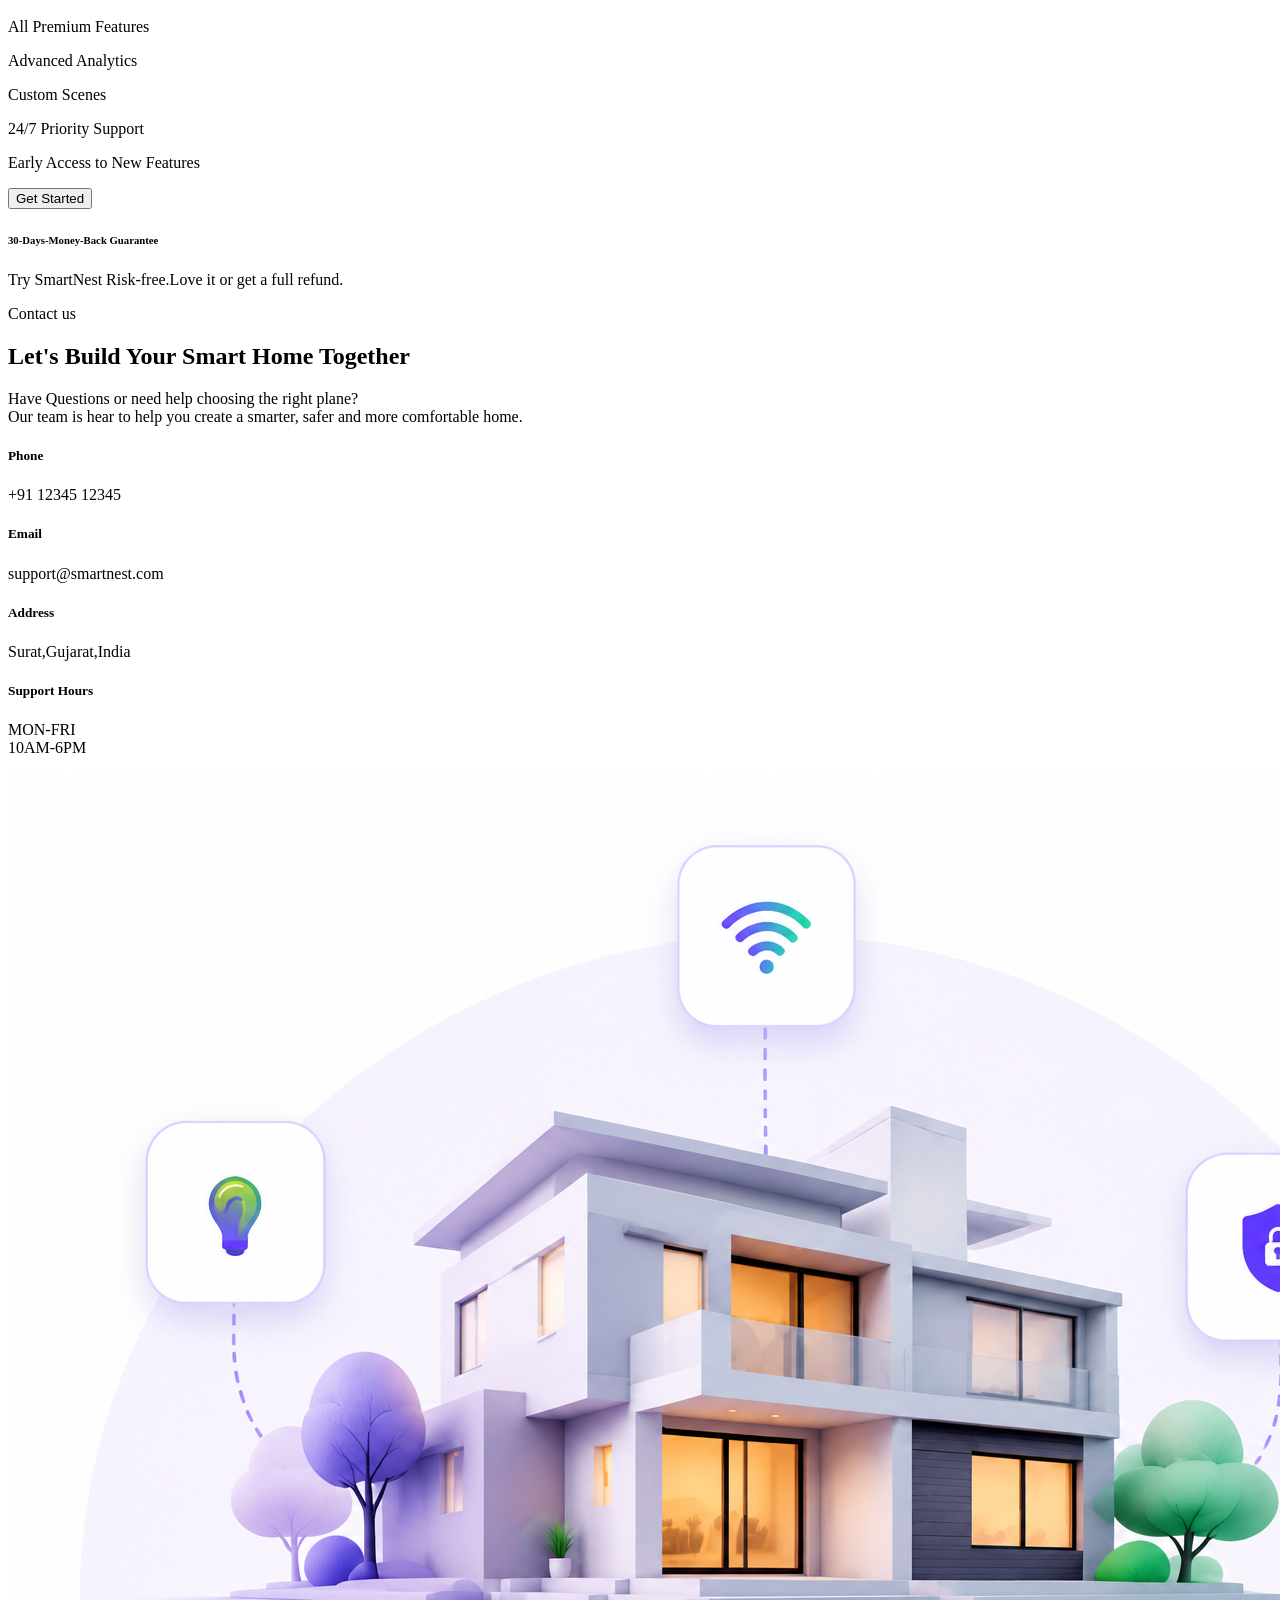
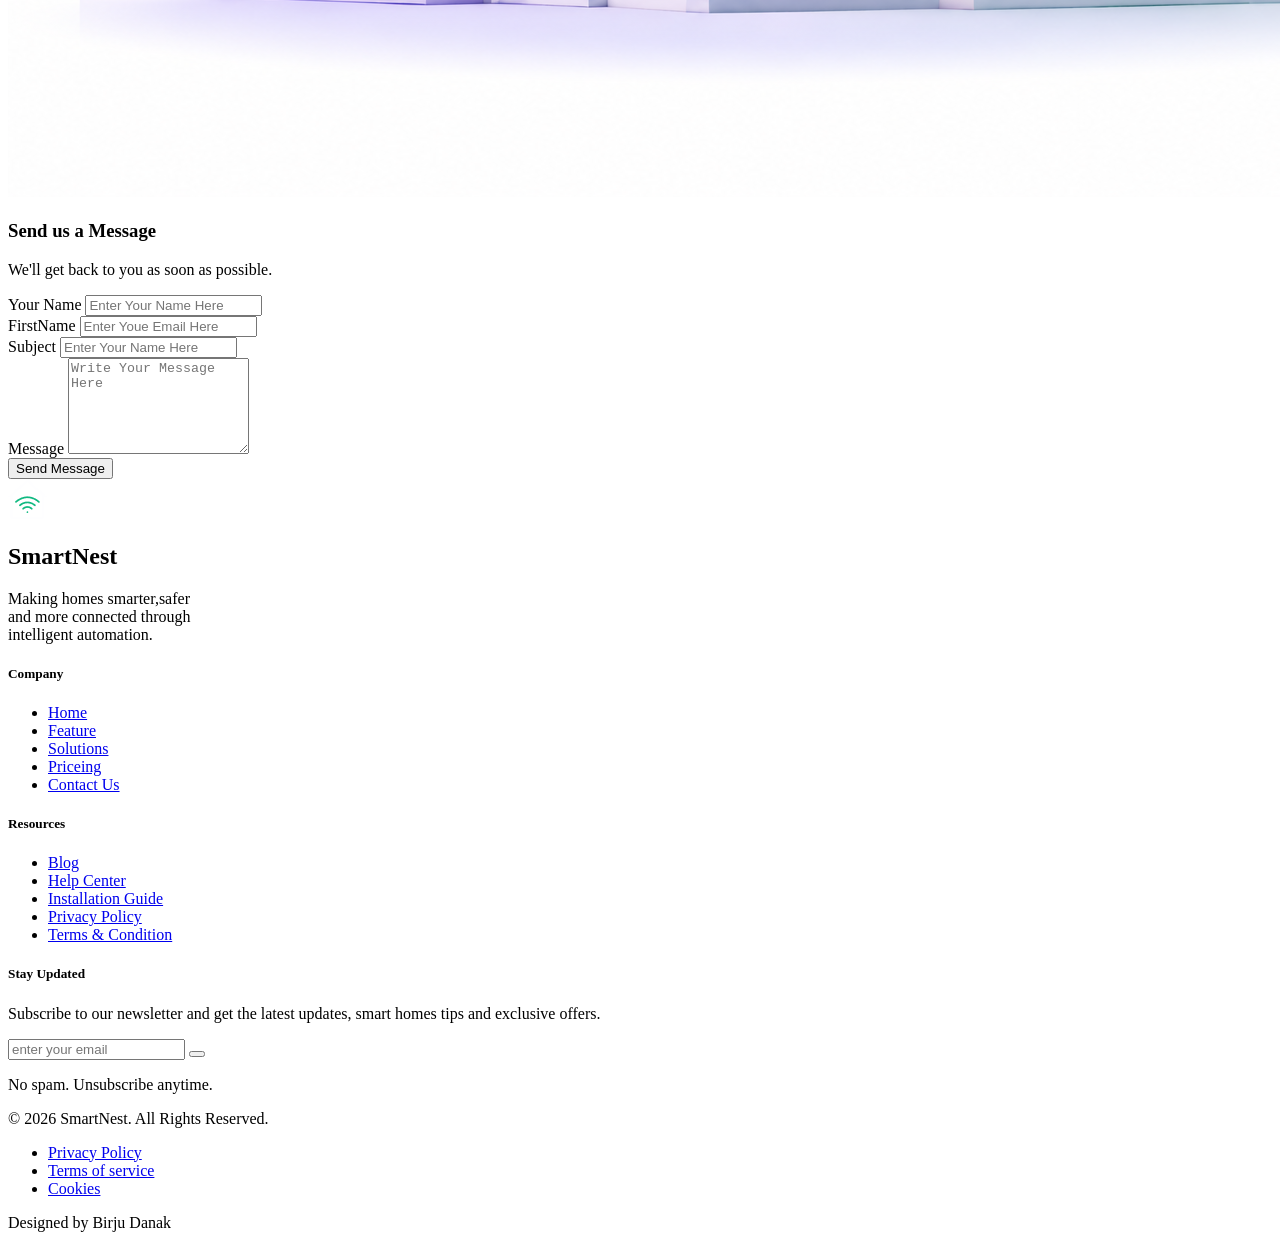
==== commit d04f5e72: "hero  button setting change" ====
--- a/index.html
+++ b/index.html
@@ -118,14 +118,27 @@
                         from
                         <br class="hidden sm:block">anywhere.Build a smart home for tomorrow.
                     </p>
-                    <div class="buttons flex items-center gap-4">
+
+<div class="buttons flex w-full">
+    <div class="flex flex-col sm:flex-row gap-4 w-full">
+        <a class="flex justify-center items-center w-full sm:w-auto font-medium bg-gradient-to-r from-gradientStart to-gradientEnd text-md px-5 py-3 rounded-xl text-white shadow-md hover:shadow-xl hover:-translate-y-1 transition-all duration-300 ease">
+            Get Started<i class="fa-solid fa-arrow-right ml-2"></i>
+        </a>
+
+        <a class="flex justify-center items-center w-full sm:w-auto text-md px-5 py-3 border font-medium rounded-lg hover:bg-gray-100 transition-all duration-300 rounded-lg hover:-translate-y-1">
+           <i class="fa-solid fa-circle-play mr-2 "></i> Watch Demo
+        </a>
+    </div>
+</div>
+
+                    <!-- <div class="buttons flex items-center gap-4">
                         <div class="flex-column sm:flex gap-4 items-center">
                             <a class="block font-medium bg-gradient-to-r from-gradientStart to-gradientEnd text-md px-5 py-3 rounded-xl text-white shadow-md hover:shadow-xl hover:-translate-y-1 transition-all duration-300 ease"
                                 href="#">Get Started <i class="fa-solid fa-arrow-right ml-2"></i></a>
                             <a class="block text-md px-5 py-3 mt-3 sm:mt-0  text-[#0F172A] hover:text-primary border font-medium  hover:bg-gray-100 transition-all duration-300 rounded-lg hover:-translate-y-1"
                                 href="#"><i class="fa-solid fa-circle-play mr-2 "></i>Watch Demo</a>
                         </div>
-                    </div>
+                    </div> -->
                     <div class="hero-feature sm:flex gap-3  mt-7 flex-column ">
                         <div class="items flex gap-3 mb-4 sm:mb-0">
                             <div class="icon p-2 bg-[#EEEEF1] rounded-lg h-[40px] w-[40px] items-center justify-center">
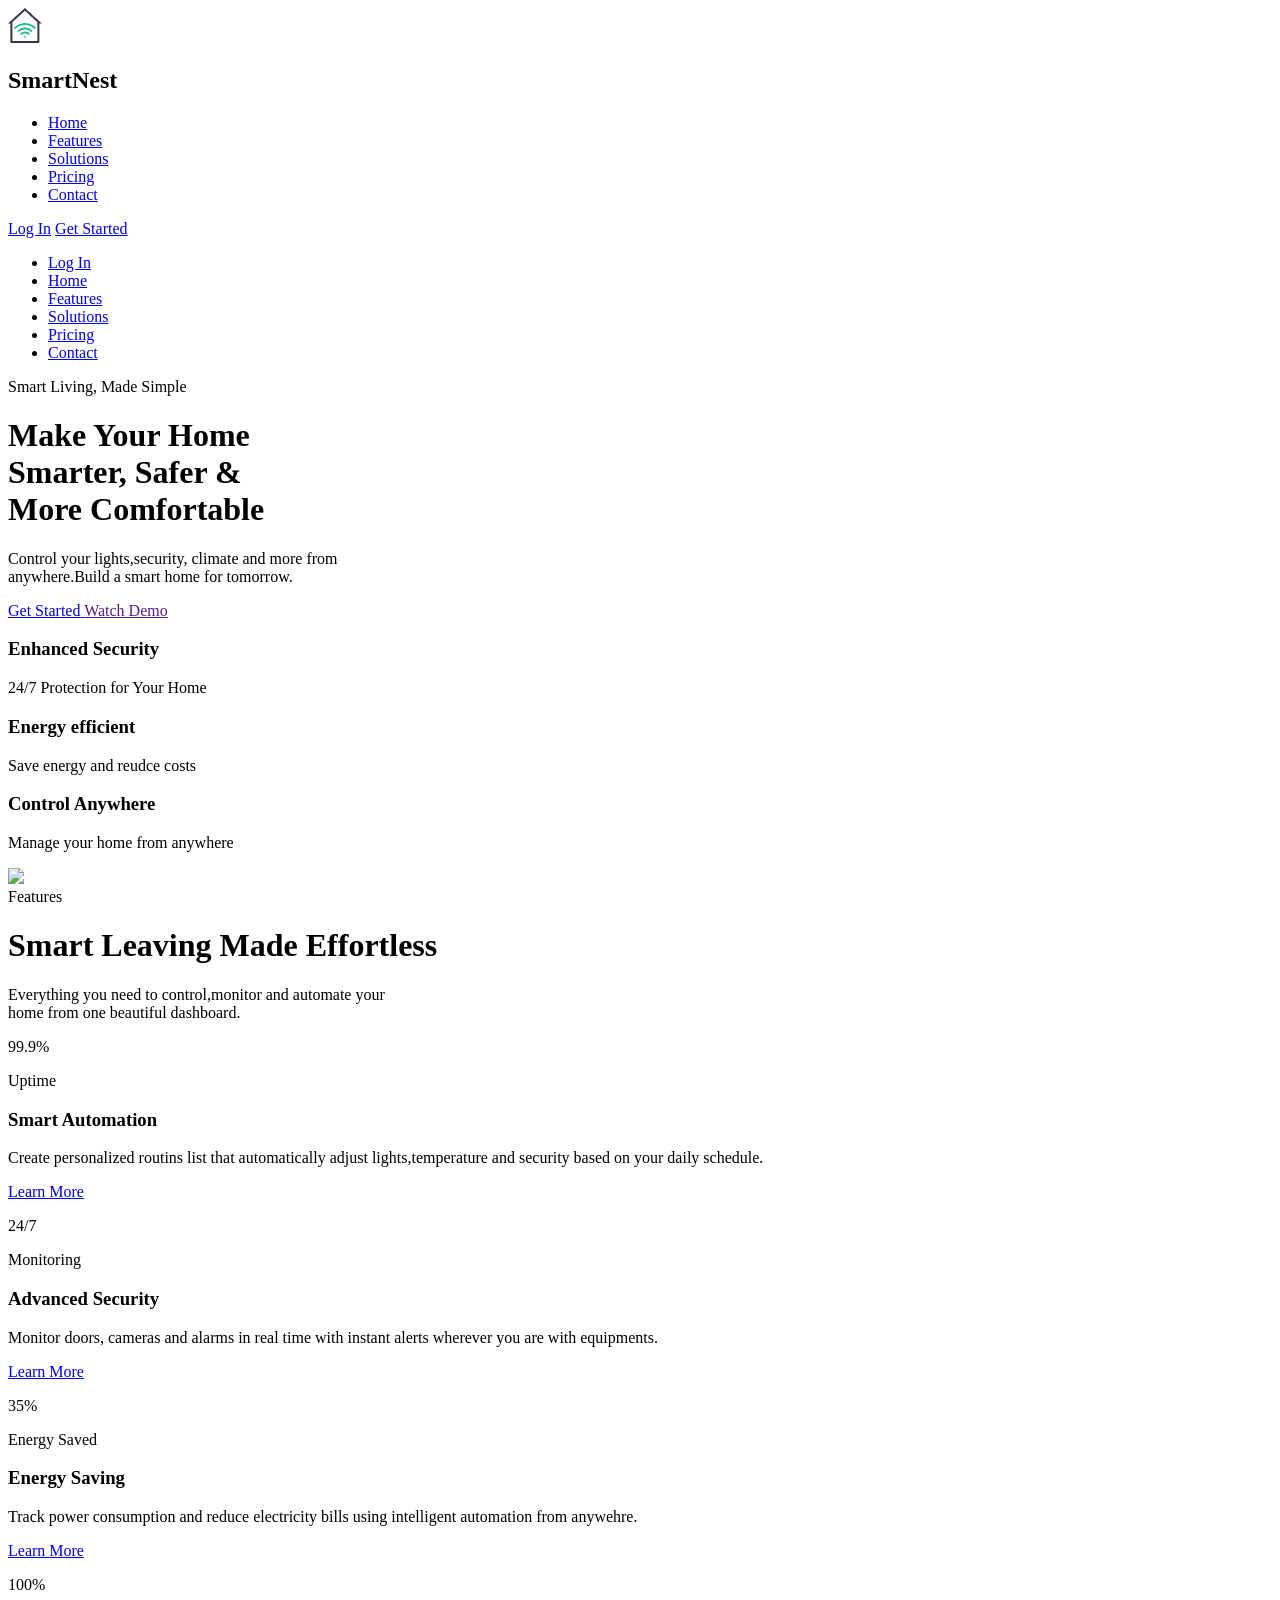
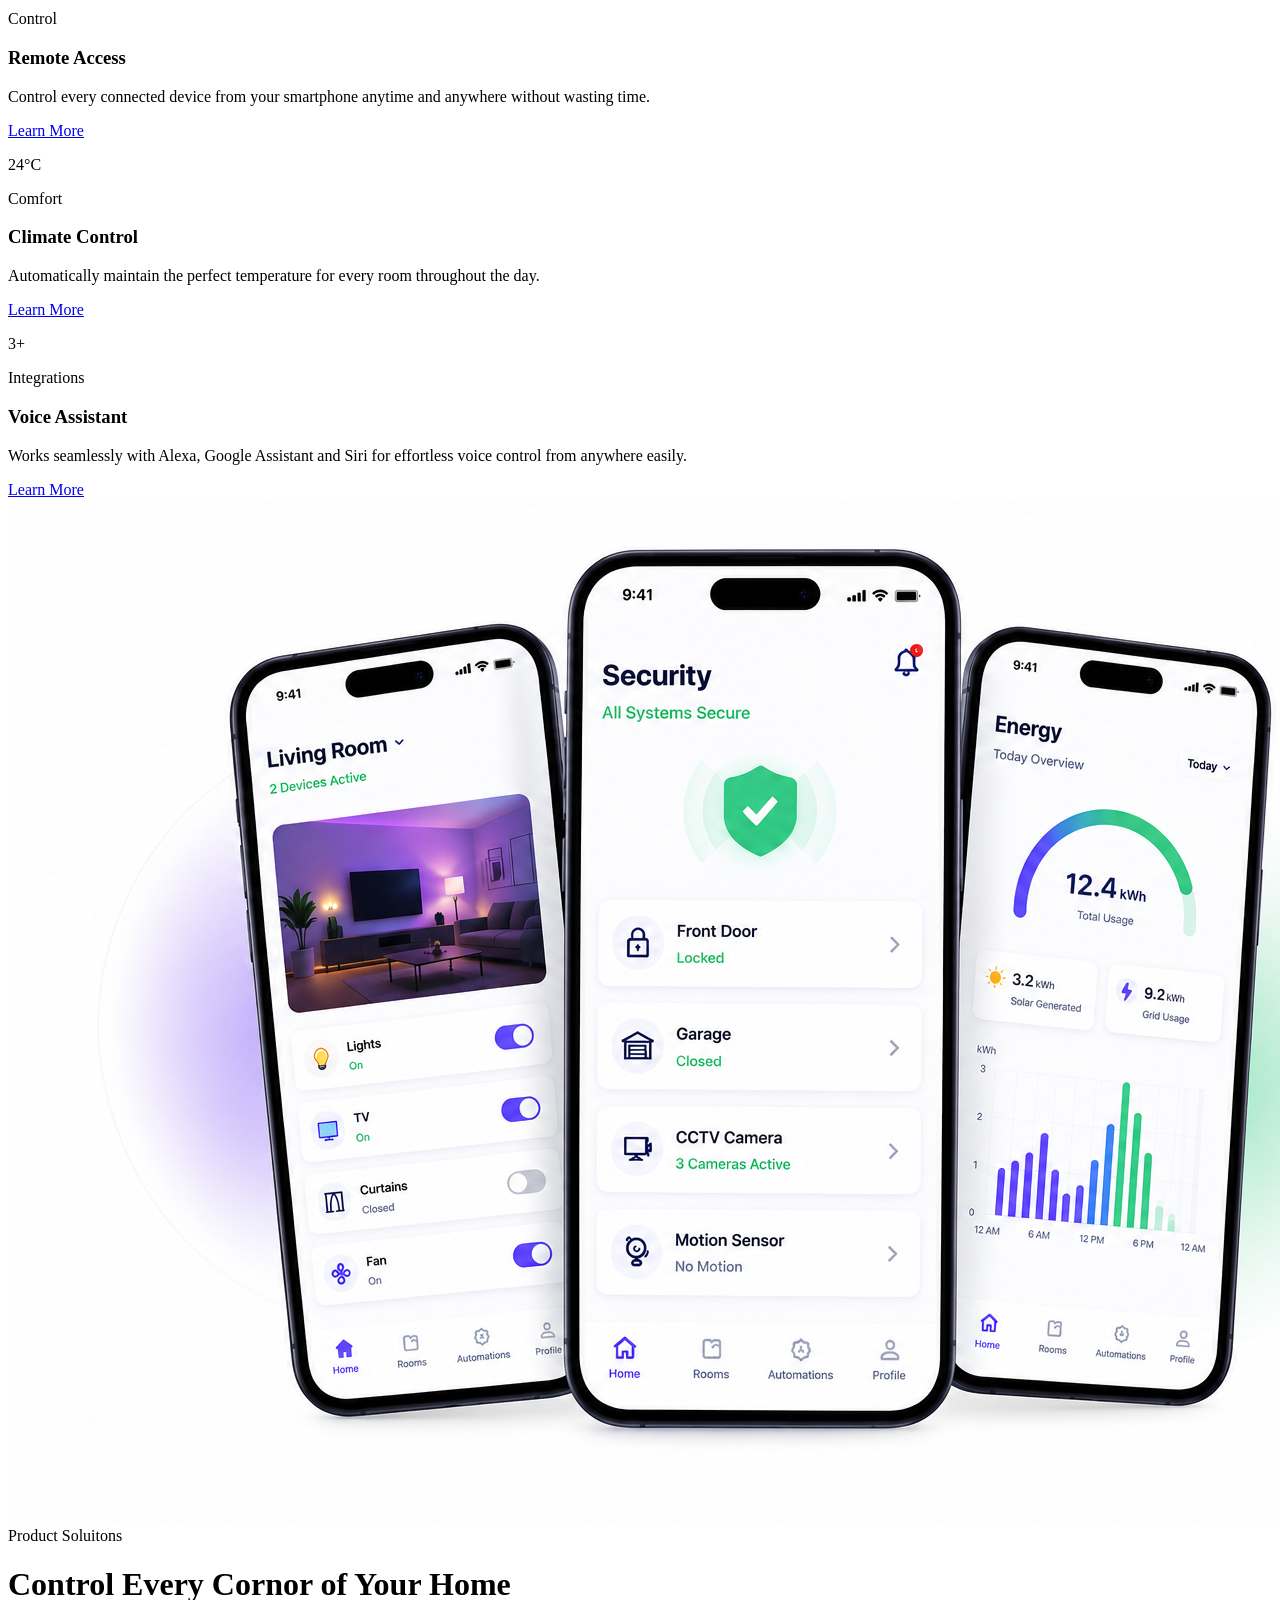
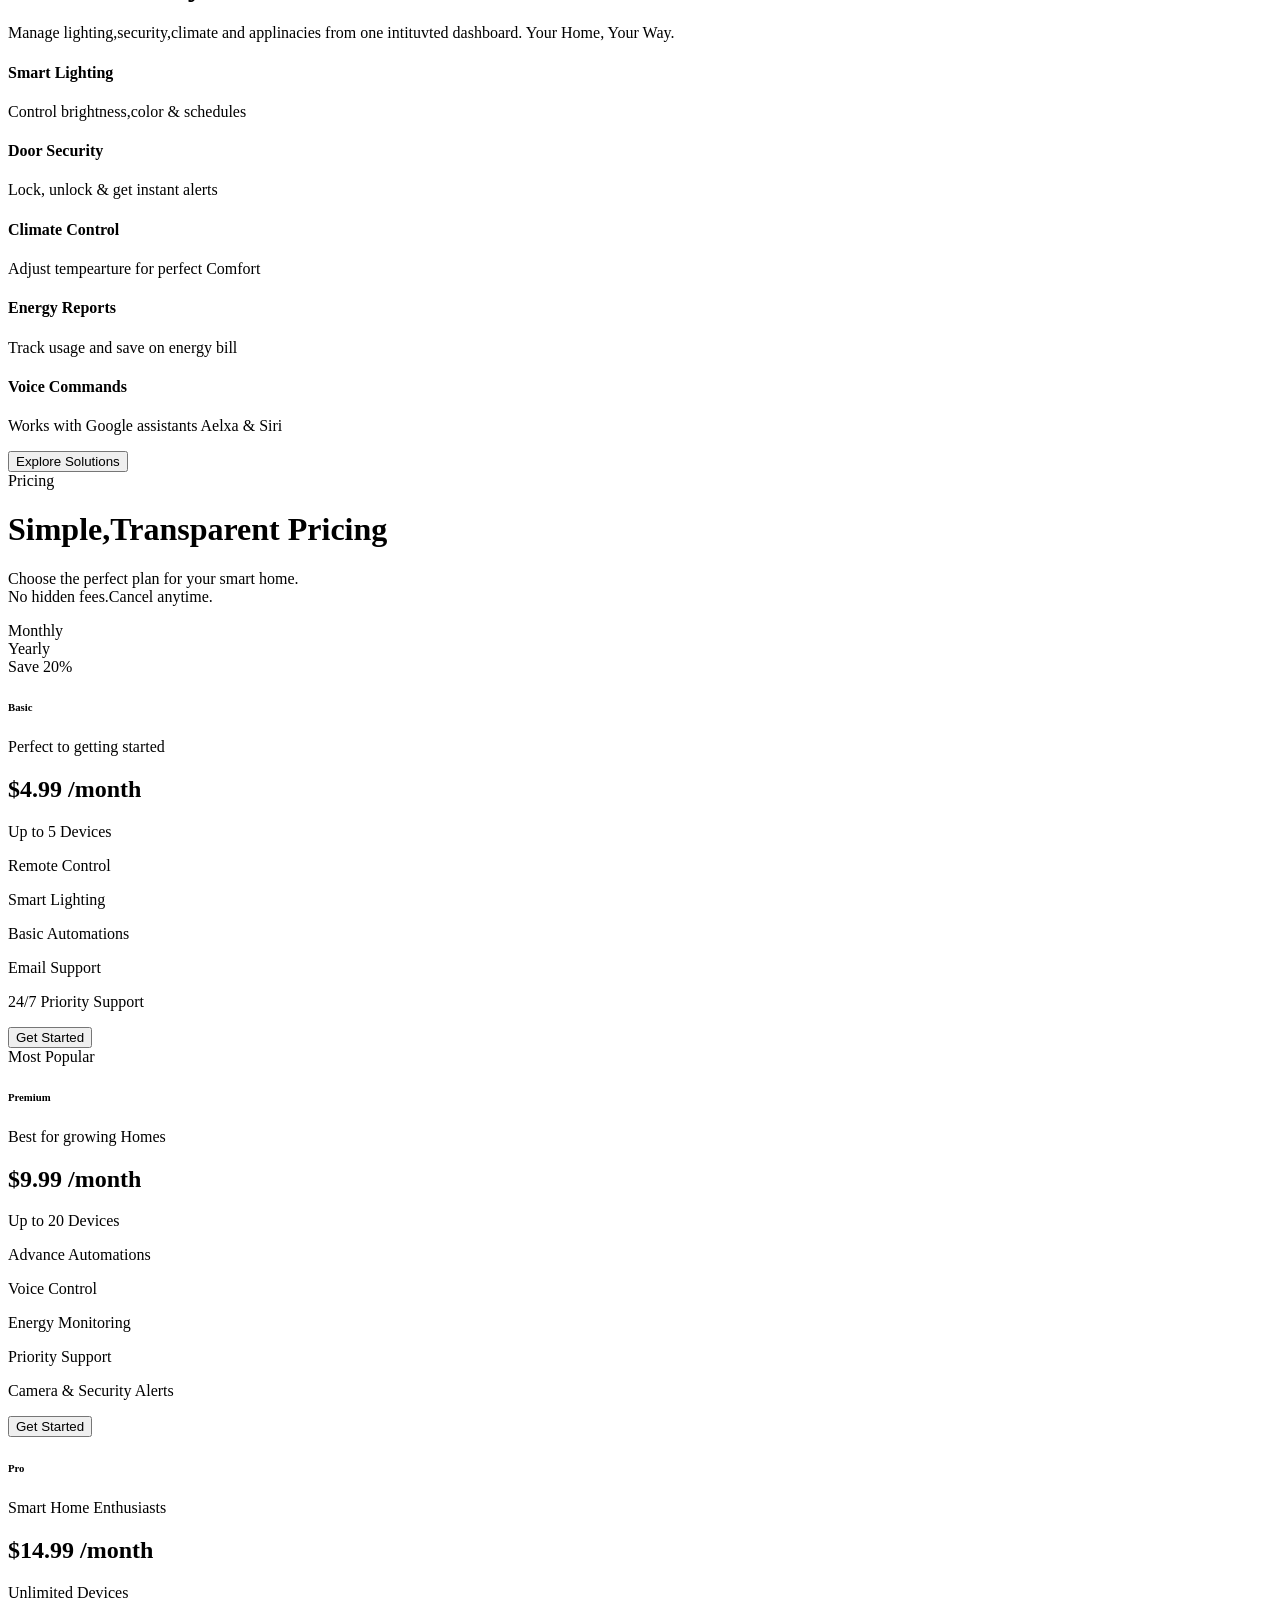
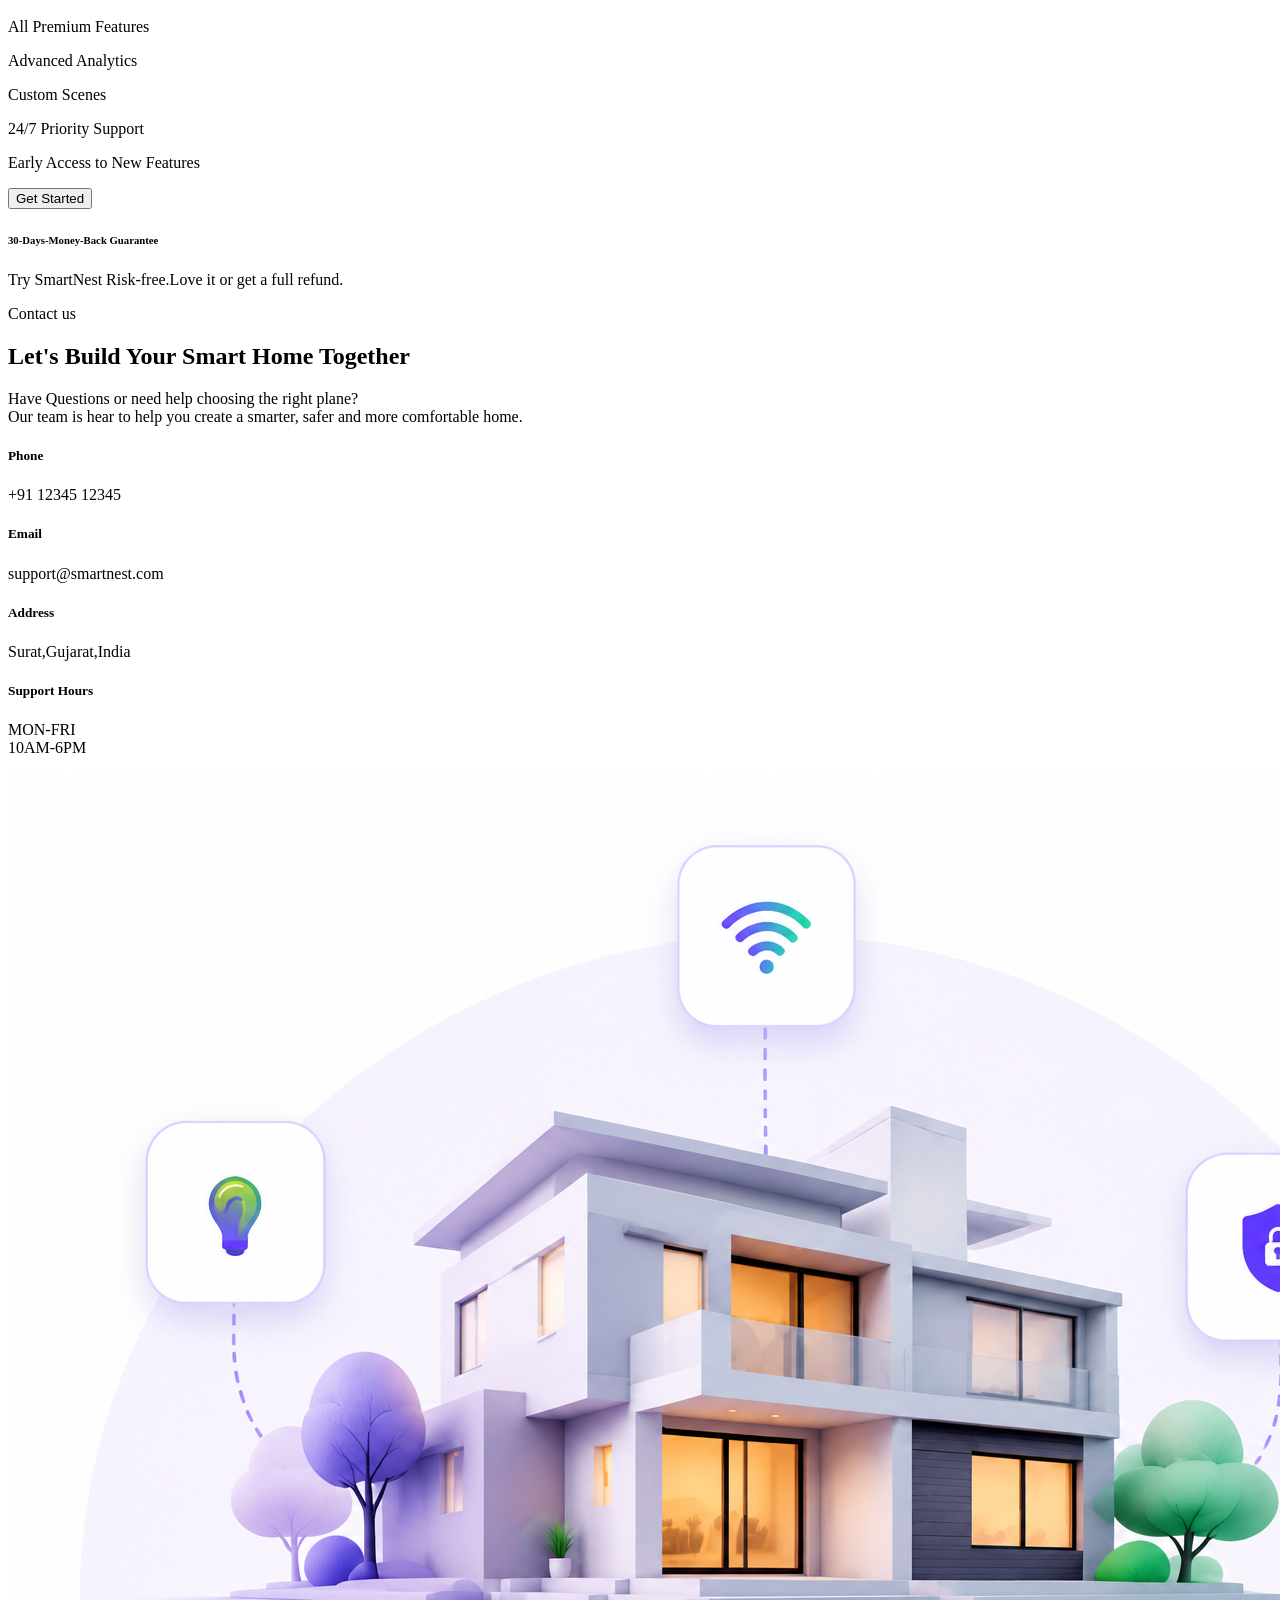
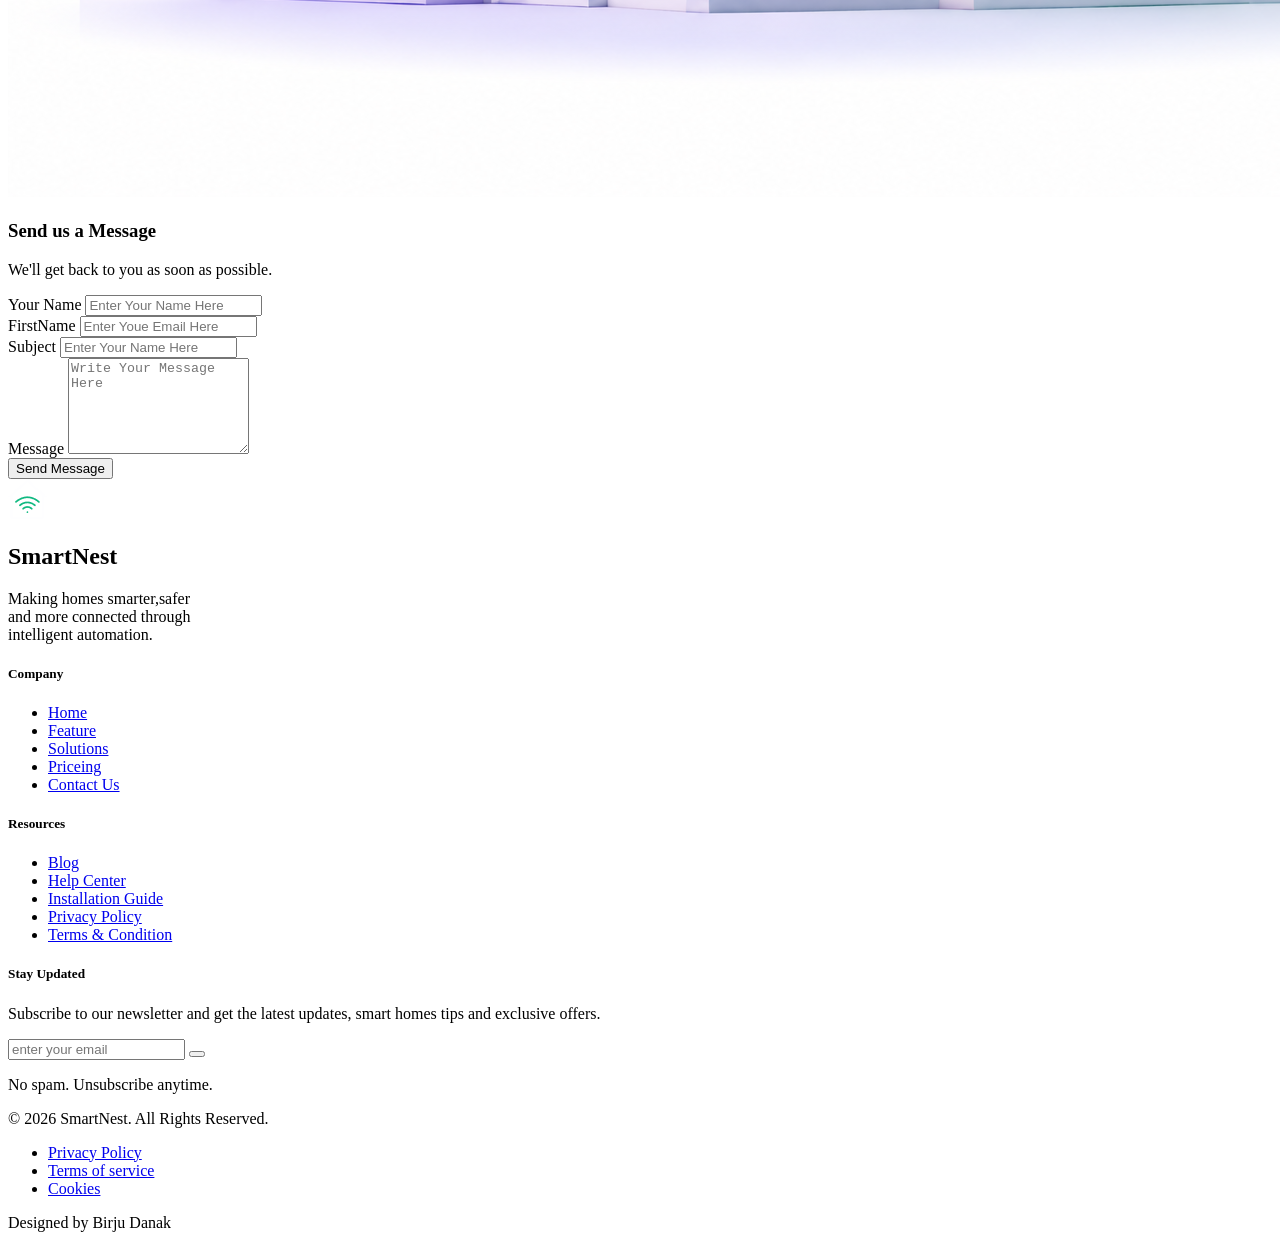
==== commit 8e516433: "hero-button set" ====
--- a/index.html
+++ b/index.html
@@ -121,11 +121,11 @@
 
 <div class="buttons flex w-full">
     <div class="flex flex-col sm:flex-row gap-4 w-full">
-        <a class="flex justify-center items-center w-full sm:w-auto font-medium bg-gradient-to-r from-gradientStart to-gradientEnd text-md px-5 py-3 rounded-xl text-white shadow-md hover:shadow-xl hover:-translate-y-1 transition-all duration-300 ease">
+        <a href="pricing.html" class="flex justify-center items-center w-full sm:w-auto font-medium bg-gradient-to-r from-gradientStart to-gradientEnd text-md px-5 py-3 rounded-xl text-white shadow-md hover:shadow-xl hover:-translate-y-1 transition-all duration-300 ease">
             Get Started<i class="fa-solid fa-arrow-right ml-2"></i>
         </a>
 
-        <a class="flex justify-center items-center w-full sm:w-auto text-md px-5 py-3 border font-medium rounded-lg hover:bg-gray-100 transition-all duration-300 rounded-lg hover:-translate-y-1">
+        <a href="" class="flex justify-center items-center w-full sm:w-auto text-md px-5 py-3 border font-medium rounded-lg hover:bg-gray-100 transition-all duration-300 rounded-lg hover:-translate-y-1">
            <i class="fa-solid fa-circle-play mr-2 "></i> Watch Demo
         </a>
     </div>
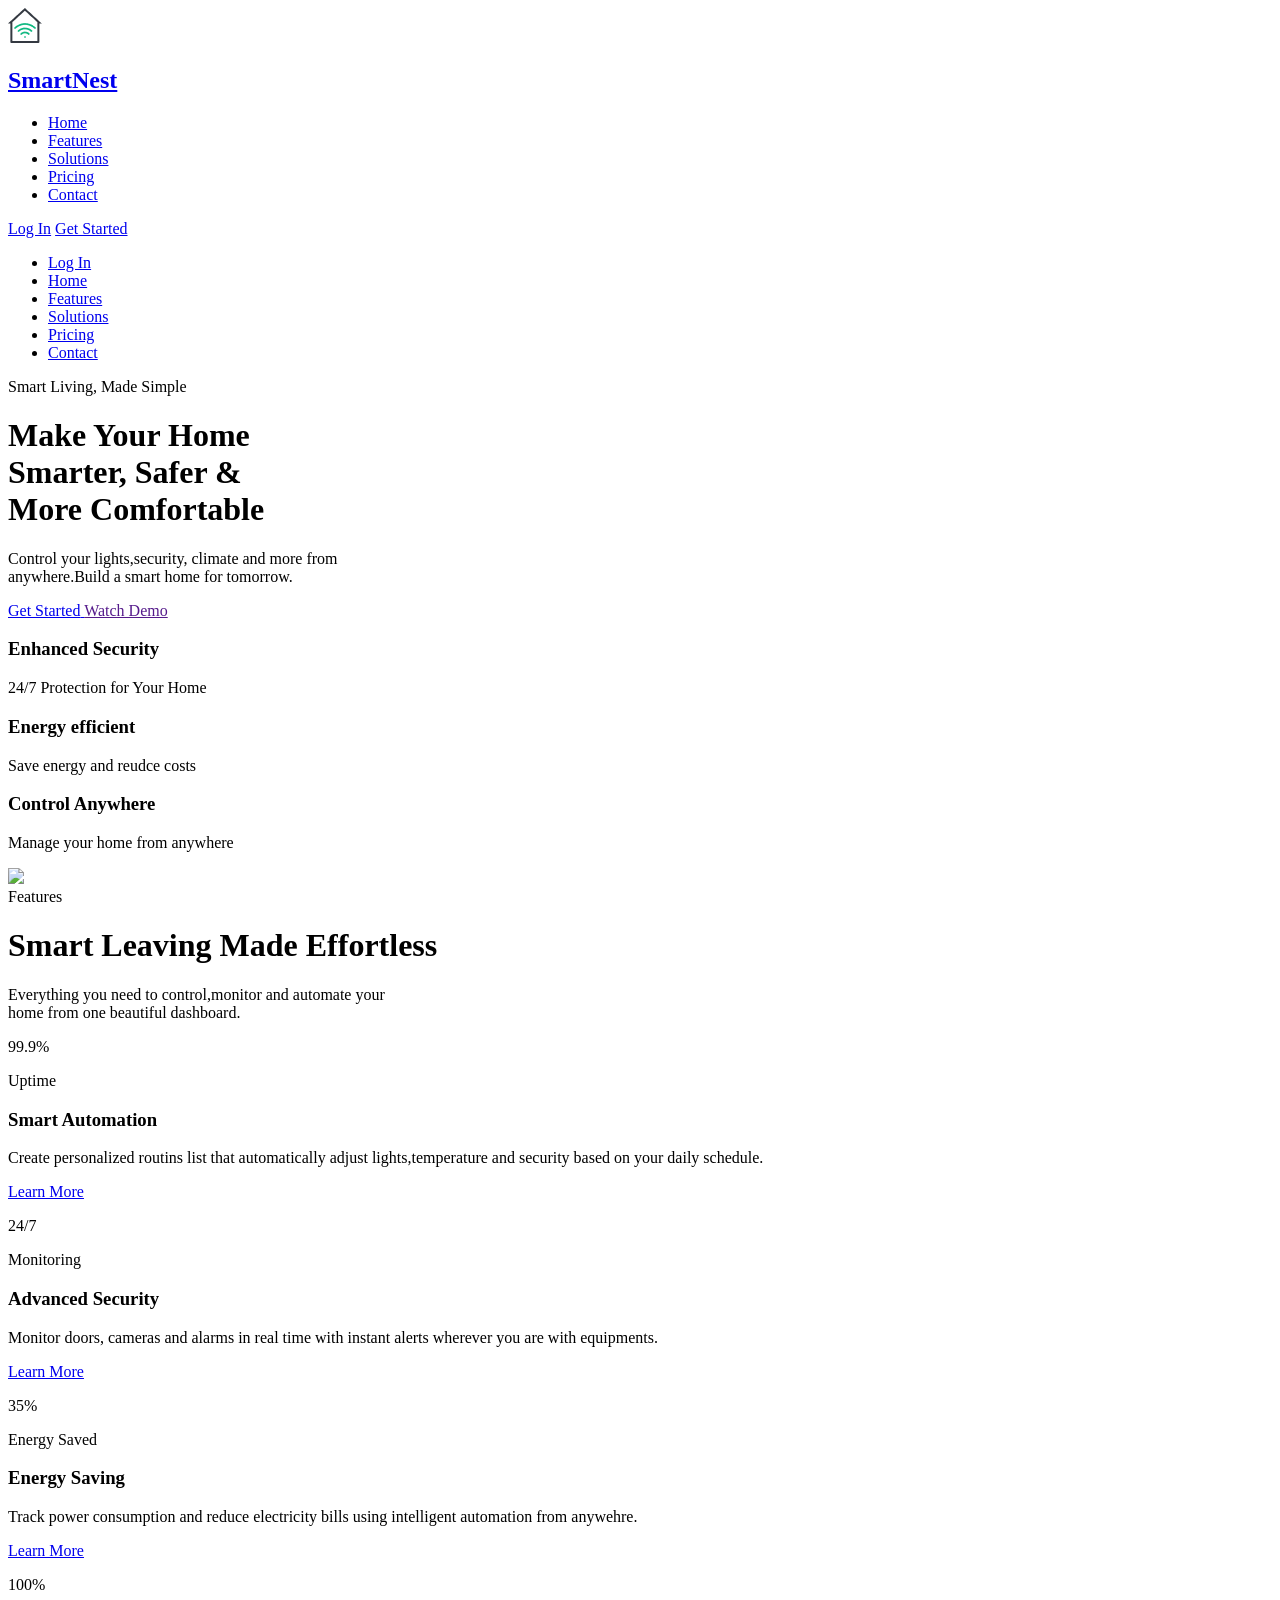
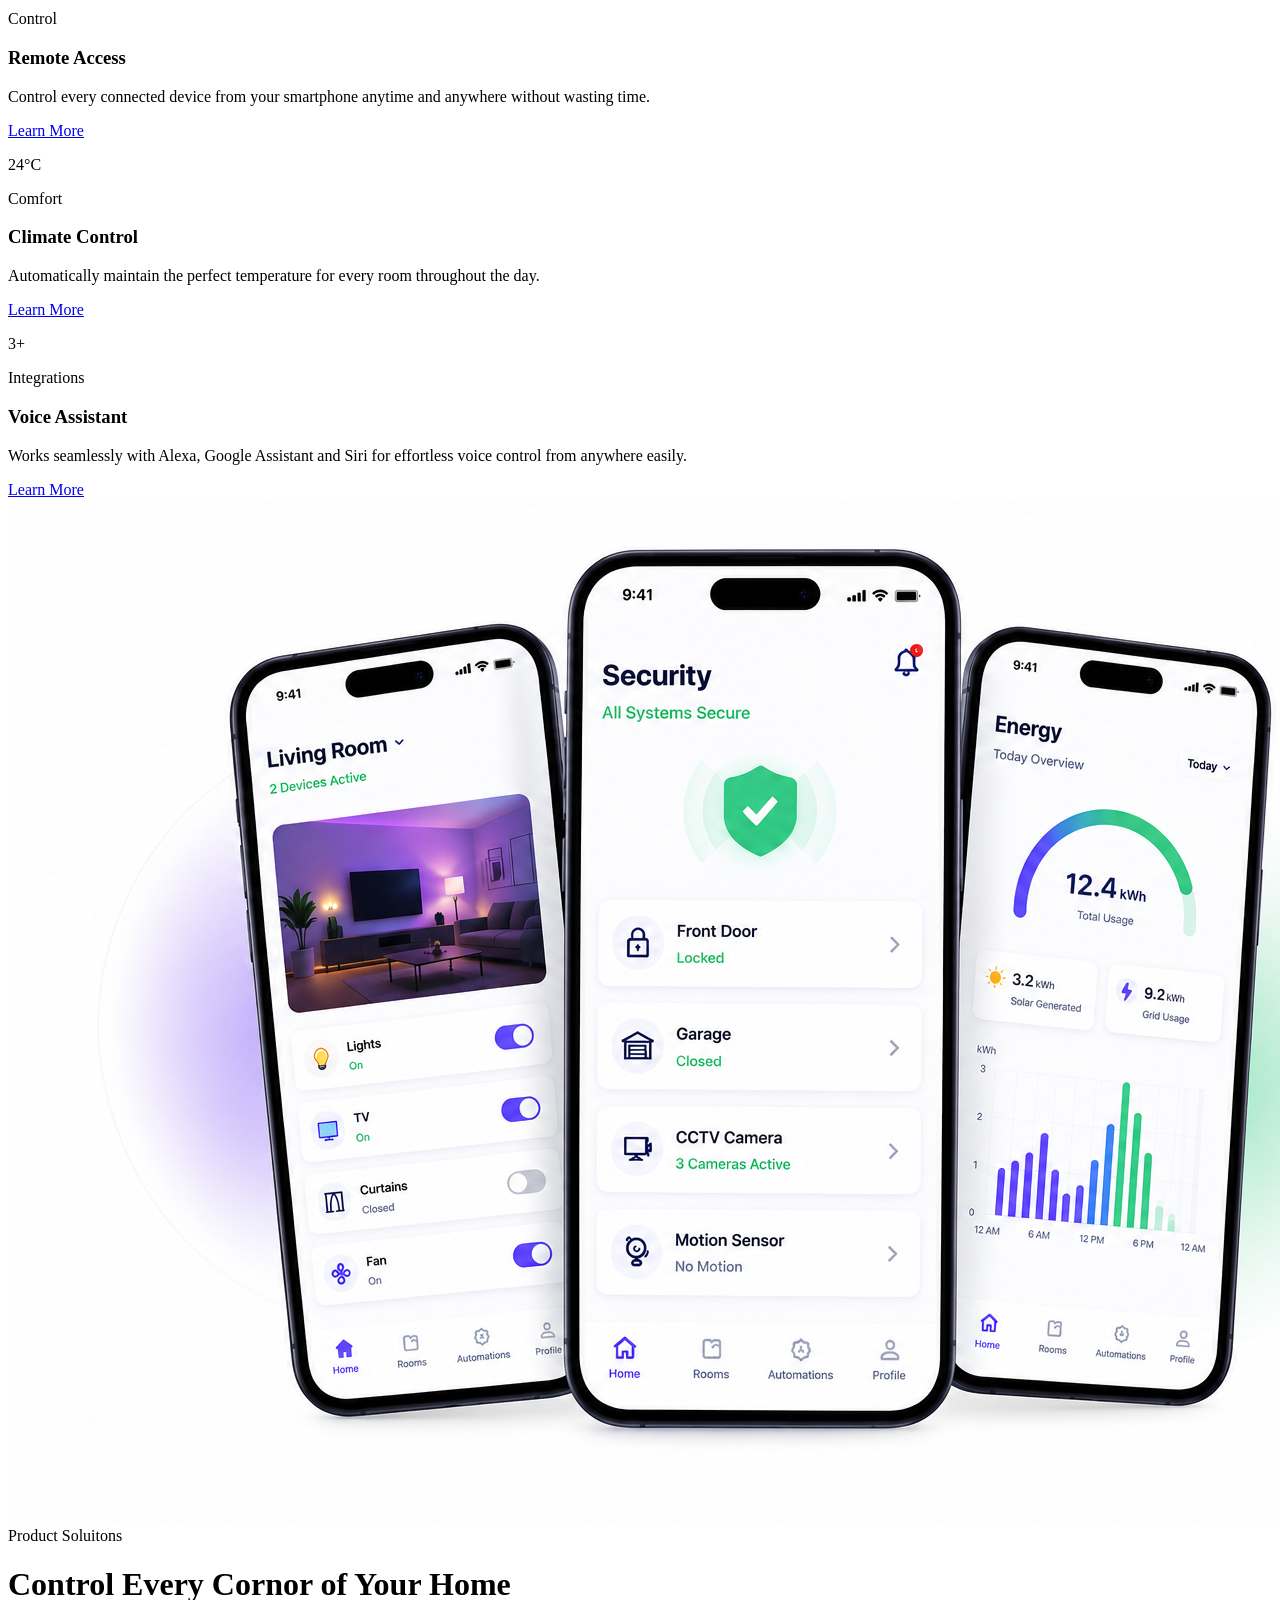
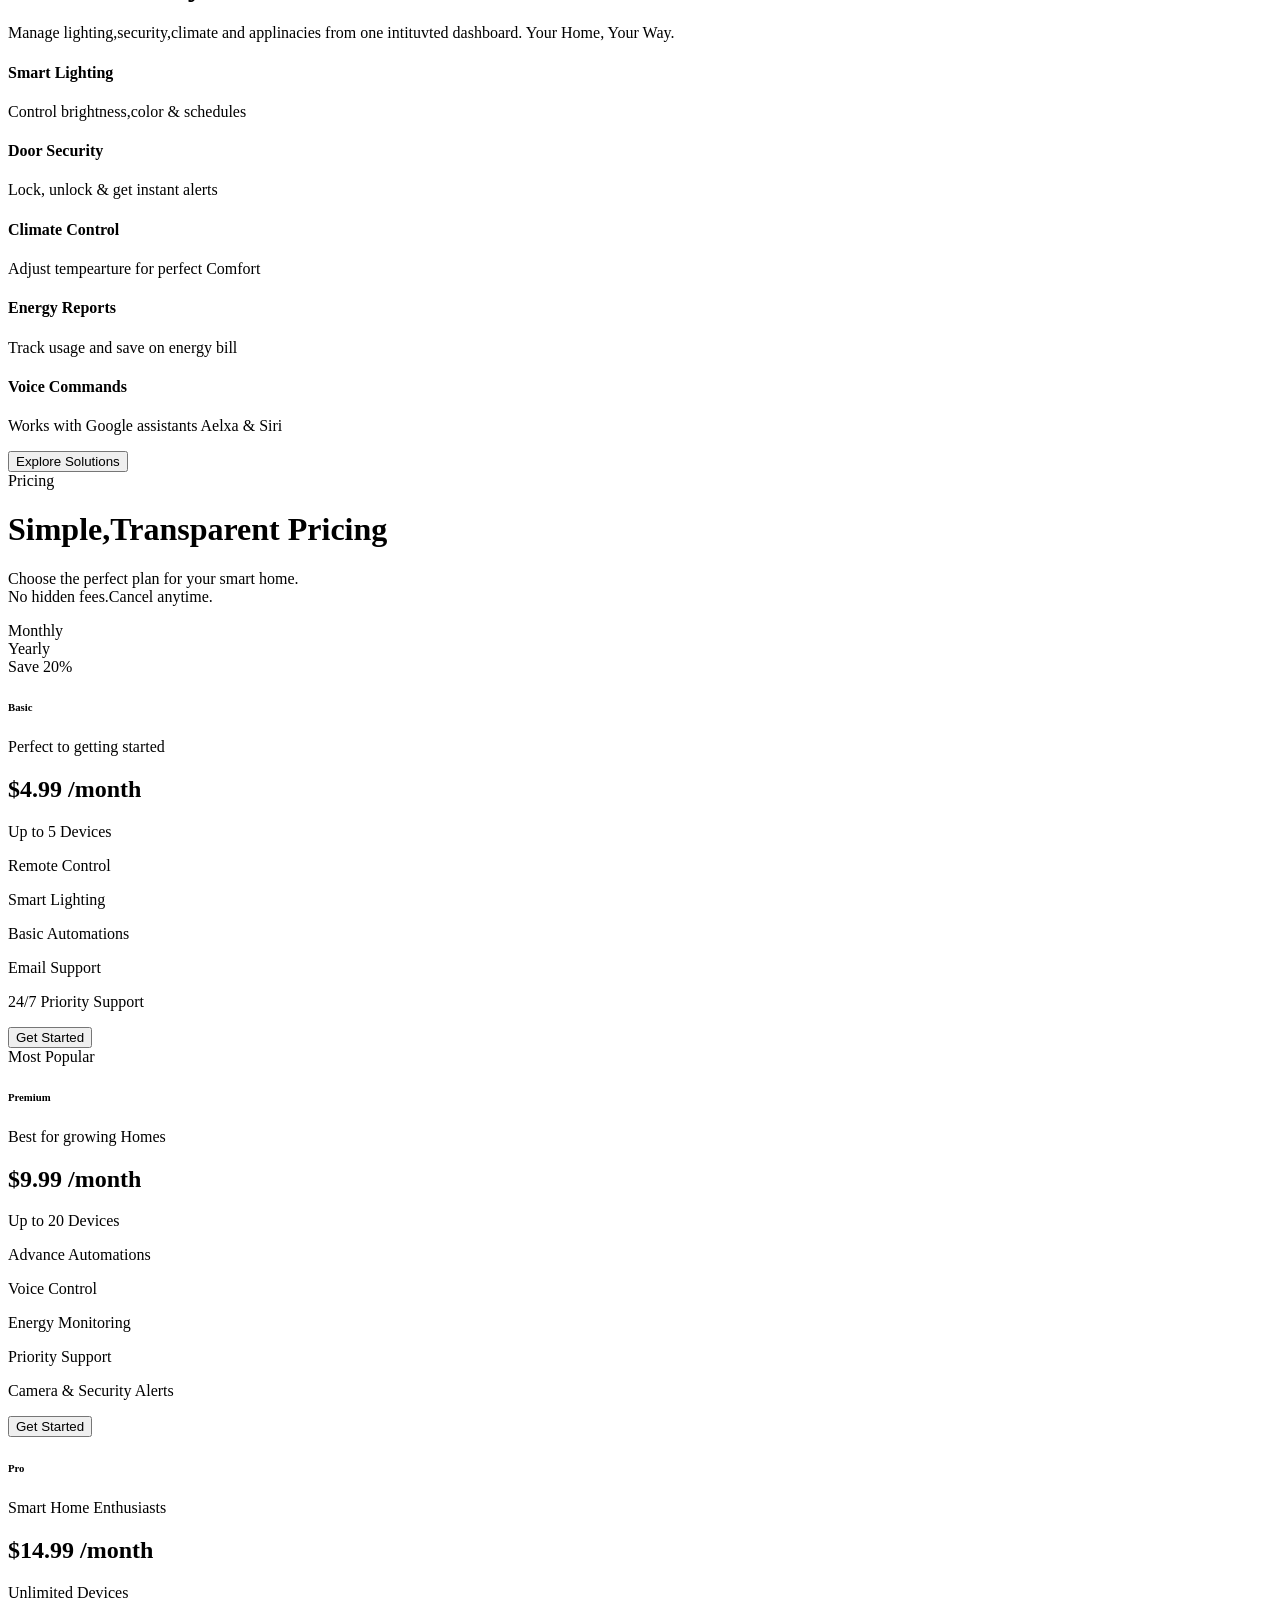
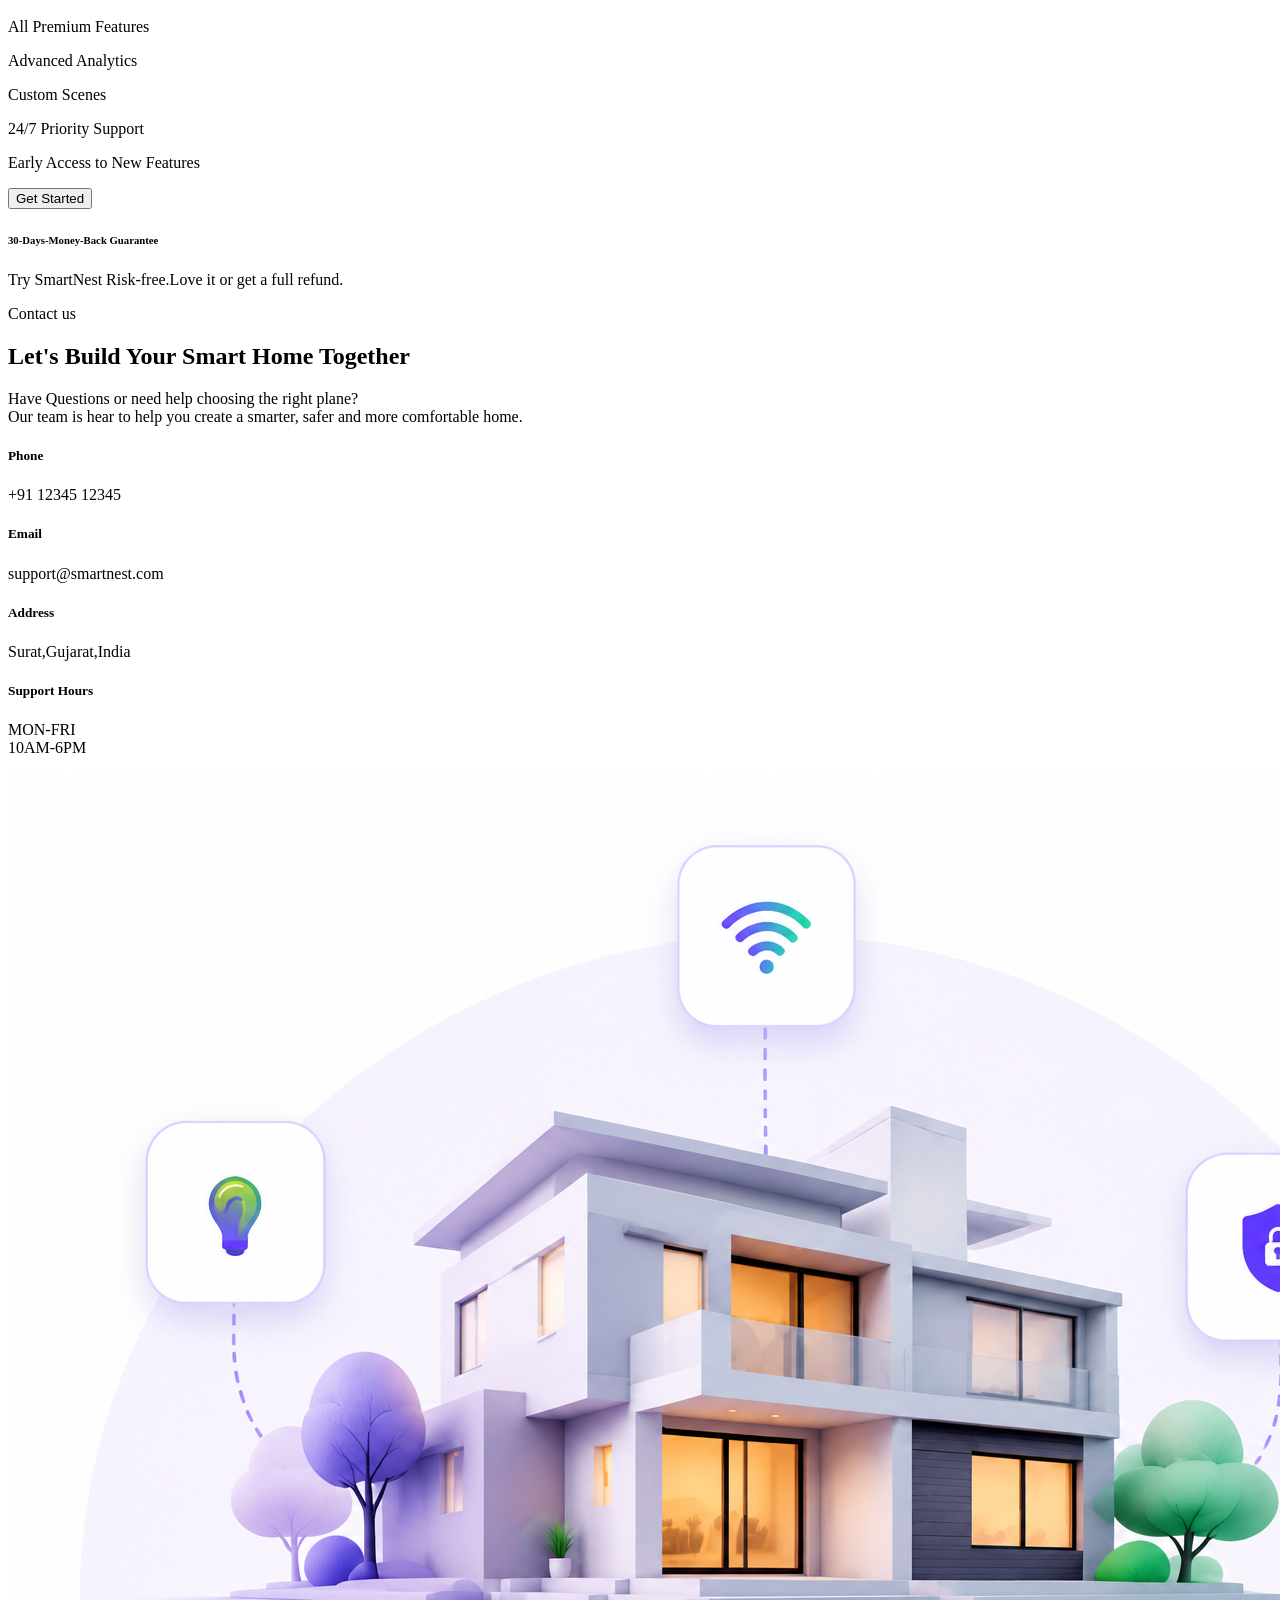
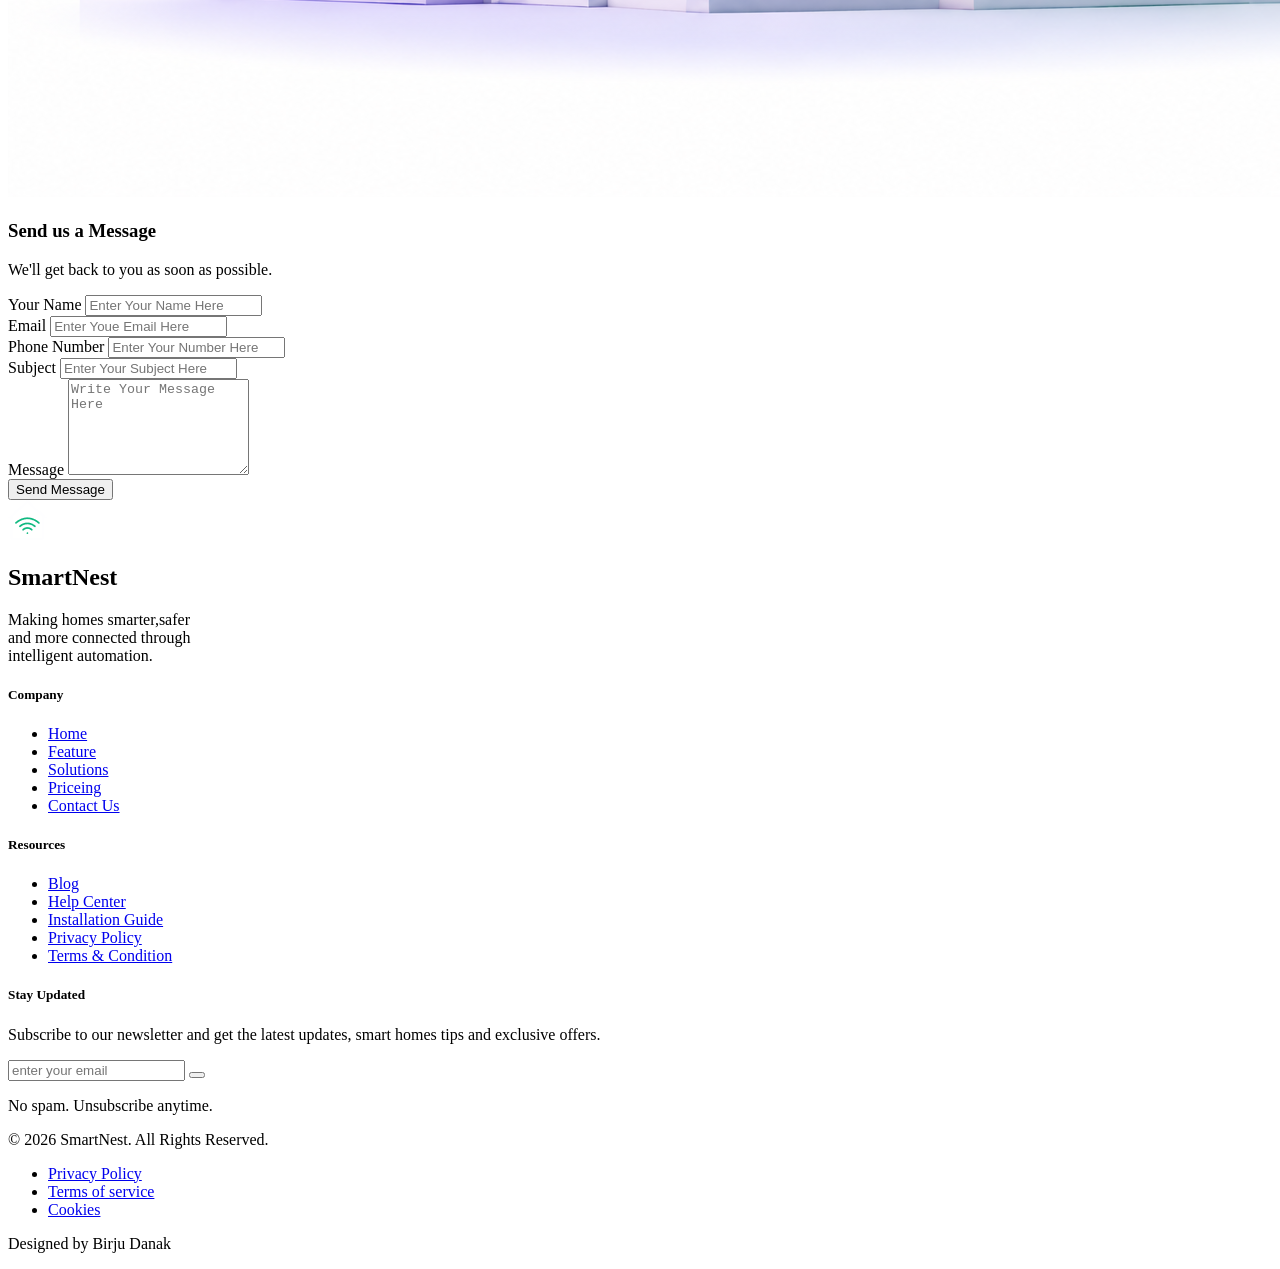
==== commit 7999b8bf: "final-touch" ====
--- a/index.html
+++ b/index.html
@@ -50,10 +50,10 @@
 
     <div class="w-full sticky top-0 z-50 bg-white shadow-lg rounded-xl">
         <div class="container mx-auto px-4  flex items-center py-4 justify-between  relative">
-            <div class="logo flex items-end">
+            <div ><a class="logo flex items-end" href="index.html">
                 <img class="w-10 h-10 mr-1" src="images/logo.png">
                 <h2 class="text-3xl leading-none font-bold text-heading text-main">Smart<span class="text-[#06B6D4]">Nest</span></h2>
-            </div>
+            </a></div>
             <div class="navmenu hidden lg:block">
                 <ul class="list-none flex items-center gap-5">
                     
@@ -71,7 +71,7 @@
             </div>
             <div class="buttons flex items-center gap-4">
                 <div class=" flex gap-4 items-center">
-                    <a class="md:inline-block hidden text-md px-3 py-2  text-[#0F172A] hover:text-primary  hover:bg-gray-100 transition-all duration-300 rounded-lg"
+                    <a class="md:inline-block hidden text-md px-3 py-2 font-medium text-[#0F172A] hover:text-primary hover:font-semibold   transition-all duration-300 rounded-lg"
                         href="login.html">Log In</a>
                     <a class=" md:inline-block hidden bg-gradient-to-r from-gradientStart to-gradientEnd text-md px-3 py-2 rounded-xl text-white shadow-md hover:shadow-xl hover:-translate-y-1 transition-all duration-300 ease"
                         href="pricing.html">Get Started</a>
@@ -651,25 +651,28 @@
                             </div>
                             <h3 class="text-main font-bold text-center text-xl mb-3">Send us a Message</h3>
                             <p class="text-sm text-gray-700 font-medium text-center">We'll get back to you as soon as possible.</p>
-                            <div class="form grid grid-cols-1 md:grid-cols-2 mt-8 gap-5">
+                           <div class="form grid grid-cols-1 md:grid-cols-2 mt-8 gap-5">
                                 <div class="name">
                                     <label  class="block font-medium mb-2">Your Name</label>
-                                 <input class="w-full border rounded-xl p-2 focus:border-primary focus:ring-2 focus:ring-primary/20 outline-none transition-all duration-300" type="text" placeholder="Enter Your Name Here"></div>
+                                 <input id="form_name" class="w-full border rounded-xl p-2 focus:border-primary focus:ring-2 focus:ring-primary/20 outline-none transition-all duration-300" type="text" placeholder="Enter Your Name Here"></div>
                                  <div class="email">
-                                    <label class="block font-medium mb-2">FirstName</label>
-                                <input class="w-full border rounded-xl p-2 focus:border-primary focus:ring-2 focus:ring-primary/20 outline-none transition-all duration-300" type="email" placeholder="Enter Youe Email Here"></div>
-                            </div>
-                            <div class="subjext mt-8">
+                                    <label class="block font-medium mb-2">Email</label>
+                                <input id="form_email" class="w-full border rounded-xl p-2 focus:border-primary focus:ring-2 focus:ring-primary/20 outline-none transition-all duration-300" type="email" placeholder="Enter Youe Email Here"></div>
+                                  <div class="phone">
+                                 <label  class="block font-medium mb-2">Phone Number</label>
+                                 <input id="form_number" class="w-full border rounded-xl p-2 focus:border-primary focus:ring-2 focus:ring-primary/20 outline-none transition-all duration-300" type="number" placeholder="Enter Your Number Here">
+                            </div>
+                                <div class="subject">
                                  <label  class="block font-medium mb-2">Subject</label>
-                                 <input class="w-full border rounded-xl p-2 focus:border-primary focus:ring-2 focus:ring-primary/20 outline-none transition-all duration-300" type="text" placeholder="Enter Your Name Here">
+                                 <input id="form_subject" class="w-full border rounded-xl p-2 focus:border-primary focus:ring-2 focus:ring-primary/20 outline-none transition-all duration-300" type="text" placeholder="Enter Your Subject Here">
+                            </div>
                             </div>
                              <div class="message  mt-8">
                                  <label  class="block font-medium mb-2">Message</label>
-                                 <textarea rows="6" class="w-full border rounded-xl p-2 focus:border-primary focus:ring-2 focus:ring-primary/20 outline-none transition-all duration-300" type="text" placeholder="Write Your Message Here"></textarea>
+                                 <textarea id="form_msg" rows="6" class="w-full border rounded-xl p-2 focus:border-primary focus:ring-2 focus:ring-primary/20 outline-none transition-all duration-300" type="text" placeholder="Write Your Message Here"></textarea>
                             </div>
                             <div class=" mt-8">
-                                <button   class="send-btn bg-gradient-to-r from-gradientStart to-gradientEnd  py-3 rounded-xl w-full text-white font-medium transition-all duration-300 ease  hover:shadow-xl"><i class="fa-solid fa-paper-plane me-3 "></i>Send Message</button>
-
+                                <button onclick="submit_contact_form()"  class="form-send-btn bg-gradient-to-r from-gradientStart to-gradientEnd  py-3 rounded-xl w-full text-white font-medium transition-all duration-300 ease  hover:shadow-xl"><i class="fa-solid fa-paper-plane me-3 "></i>Send Message</button>
                             </div>
                             </div>
                         </div>
@@ -683,7 +686,10 @@
         </div>
     </div>
 
-     <div class="w-full bg-[#0F172A] py-10">
+    <!-- footer -->
+
+     <!-- footer -->
+  <div class="w-full bg-[#0F172A] py-10">
         <div class="container mx-auto px-4">
         <div class="grid grid-cols-2  lg:grid-cols-4 gap-5">
             <div class="box-1 col-span-2 lg:col-span-1">
@@ -695,32 +701,32 @@
                 <br> and more connected through 
                 <br>intelligent automation.</p>
              <div class="social-icons flex gap-3">
-                <div class="icons size-12 rounded-full border-2 border-white/20 flex items-center justify-center hover:border-primary">
-                     <i class="fa-brands fa-square-facebook text-white text-2xl"></i>
-                </div>
-                 <div class="icons size-12 rounded-full border-2 border-white/20 flex items-center justify-center hover:border-primary">
-                     <i class="fa-brands fa-square-instagram text-white text-2xl"></i>
-                </div>
-                 <div class="icons size-12 rounded-full border-2 border-white/20 flex items-center justify-center hover:border-primary">
-                     <i class="fa-brands fa-square-twitter text-white text-2xl"></i>
-                </div>
-                 <div class="icons size-12 rounded-full border-2 border-white/20 flex items-center justify-center hover:border-primary">
-                     <i class="fa-brands fa-square-linkedin text-white text-2xl"></i>
+                <div class="icons size-12 rounded-full border-2 border-white/20 flex items-center justify-center hover:border-accent">
+                     <i class="fa-brands fa-square-facebook text-cyan-700 text-xl"></i>
+                </div>
+                 <div class="icons size-12 rounded-full border-2 border-white/20 flex items-center justify-center hover:border-accent">
+                     <i class="fa-brands fa-square-instagram text-cyan-700 text-xl"></i>
+                </div>
+                 <div class="icons size-12 rounded-full border-2 border-white/20 flex items-center justify-center hover:border-accent">
+                     <i class="fa-brands fa-square-twitter text-cyan-700 text-xl"></i>
+                </div>
+                 <div class="icons size-12 rounded-full border-2 border-white/20 flex items-center justify-center hover:border-accent">
+                     <i class="fa-brands fa-square-linkedin text-cyan-700 text-xl"></i>
                 </div>
              </div>
             </div>
 
-            <div class="box-2">
+            <div class="box-2 col-span-2 sm:col-span-1">
                    <h5 class="text-white font-medium uppercase mb-3">Company</h5>
                    <ul class="">
-                    <li><a href="index.html" class=" py-2 text-gray-400 text-md transition-all duration-300 ease hover:translate-x-1 hover:text-accent block" href="#"><i class="fa-solid fa-caret-right text-primary/70 mr-2"></i>Home</a></li>
-                    <li><a href="features.html" class=" py-2 text-gray-400 text-md transition-all duration-300 ease hover:translate-x-1 hover:text-accent block" href="#"><i class="fa-solid fa-caret-right text-primary/70 mr-2"></i>Feature</a></li>
-                    <li><a href="solutions.html" class=" py-2 text-gray-400 text-md transition-all duration-300 ease hover:translate-x-1 hover:text-accent block" href="#"><i class="fa-solid fa-caret-right text-primary/70 mr-2"></i>Solutions</a></li>
-                    <li><a  href="pricing.html" class=" py-2 text-gray-400 text-md transition-all duration-300 ease hover:translate-x-1 hover:text-accent block" href="#"><i class="fa-solid fa-caret-right text-primary/70 mr-2"></i>Priceing</a></li>
-                    <li><a href="contact.html" class=" py-2 text-gray-400 text-md transition-all duration-300 ease hover:translate-x-1 hover:text-accent block" href="#"><i class="fa-solid fa-caret-right text-primary/70 mr-2"></i>Contact Us</a></li>
+                    <li><a href="index.html" class=" py-2 text-gray-400 text-md transition-all duration-300 ease hover:translate-x-1 hover:text-accent block" ><i class="fa-solid fa-caret-right text-primary/70 mr-2"></i>Home</a></li>
+                    <li><a href="features.html" class=" py-2 text-gray-400 text-md transition-all duration-300 ease hover:translate-x-1 hover:text-accent block" ><i class="fa-solid fa-caret-right text-primary/70 mr-2"></i>Feature</a></li>
+                    <li><a href="solutions.html" class=" py-2 text-gray-400 text-md transition-all duration-300 ease hover:translate-x-1 hover:text-accent block" ><i class="fa-solid fa-caret-right text-primary/70 mr-2"></i>Solutions</a></li>
+                    <li><a  href="pricing.html" class=" py-2 text-gray-400 text-md transition-all duration-300 ease hover:translate-x-1 hover:text-accent block" ><i class="fa-solid fa-caret-right text-primary/70 mr-2"></i>Priceing</a></li>
+                    <li><a href="contact.html" class=" py-2 text-gray-400 text-md transition-all duration-300 ease hover:translate-x-1 hover:text-accent block" ><i class="fa-solid fa-caret-right text-primary/70 mr-2"></i>Contact Us</a></li>
                    </ul>
             </div>
-            <div class="box-3">
+            <div class="box-3 col-span-2 sm:col-span-1">
                    <h5 class="text-white font-medium uppercase mb-3">Resources</h5>
                    <ul class="">
                     <li><a class=" py-2 text-gray-400 text-md transition-all duration-300 ease hover:translate-x-1 hover:text-accent block" href="blog.html"><i class="fa-solid fa-caret-right text-primary/70 mr-2"></i>Blog</a></li>
@@ -735,8 +741,7 @@
                    <h5 class="text-white font-medium uppercase mb-3">Stay Updated</h5>
                    <p class="text-gray-400 mb-8">Subscribe to our newsletter and get the latest updates, smart homes tips and exclusive offers.
                    </p>
-                   <div class="subscribe border border-gray-600 rounded-full flex overflow-hidden hover:border-primary shadow-xl relative">
-                        <!-- <div class="detail-part w-4/5 px-2 py-2 text-gray-400 flex items-center gap-2"><i class="fa-regular fa-envelope text=text-gray-400 text-lg"></i> Enter Your Email</div> -->
+                   <div class="subscribe border border-gray-600 rounded-full flex overflow-hidden hover:border-primary shadow-xl relative mx-3">
                          <i class="fa-regular fa-envelope text-gray-400 text-md absolute left-3 top-1/2 -translate-y-1/2 mt-[2px]"></i>
                         <input type="email" placeholder="enter your email"  class="pl-10 bg-transparent py-2 w-4/5 flex items-center text-gray-400">
                         <button  class=" send-btn detail-part bg-gradient-to-r from-gradientStart to-gradientEnd w-1/5 px-4 py-2 flex justify-center items-center transition-all duration-300 ease group"><i class="fa-regular fa-paper-plane text-white text-md group-hover:scale-110"></i>
@@ -762,62 +767,11 @@
             </div>
         </div>
         </div>
-     </div>  <!-- footer -->
+     </div>
   
 
 <script src="script.js"></script>
-     <script>
-        let i =document.getElementById('toggle')
-        function toggle(){
-          if(i.style.height==='320px'){
-              i.style.height='0'
-          }
-          else {
-            i.style.height='320px'
-          }
-
-        }
-
-        let colors=["#facc15",
-          "#ef4444",
-            "#22c55e",
-        "#3b82f6",
-           "#a855f7"]
-
-     let newcolor=document.getElementById('bulb')
-      let j=0;
-     function change(){
-     j++
-     if (j>=colors.length) {
-        j=0
-     }
-     newcolor.style.color=colors[j]
-     }
-
-     let filter=document.getElementsByClassName('filter-pill')[0]
-     let pr1= document.getElementById('price-1')
-     let pr2= document.getElementById('price-2')
-     let pr3= document.getElementById('price-3')
-
-     function ball(){
-
-        if(filter.style.justifyContent==='end'){
-            filter.style.justifyContent='start'
-            pr1.innerHTML='$4.99 <span class="text-gray-500 text-xs font-medium">/month</span>'
-            pr2.innerHTML='$9.99 <span class="text-gray-500 text-xs font-medium">/month</span>'
-            pr3.innerHTML='$14.99 <span class="text-gray-500 text-xs font-medium">/month</span>'
-
-        }
-
-        else {
-            filter.style.justifyContent='end'
-              pr1.innerHTML='$49.99 <span class="text-gray-500 text-xs font-medium">/year</span>'
-              pr2.innerHTML='$99.99 <span class="text-gray-500 text-xs font-medium">/year</span>'
-              pr3.innerHTML='$149.99 <span class="text-gray-500 text-xs font-medium">/year</span>'
-        }
-        
-     }
-     </script>
+   
 
 
 
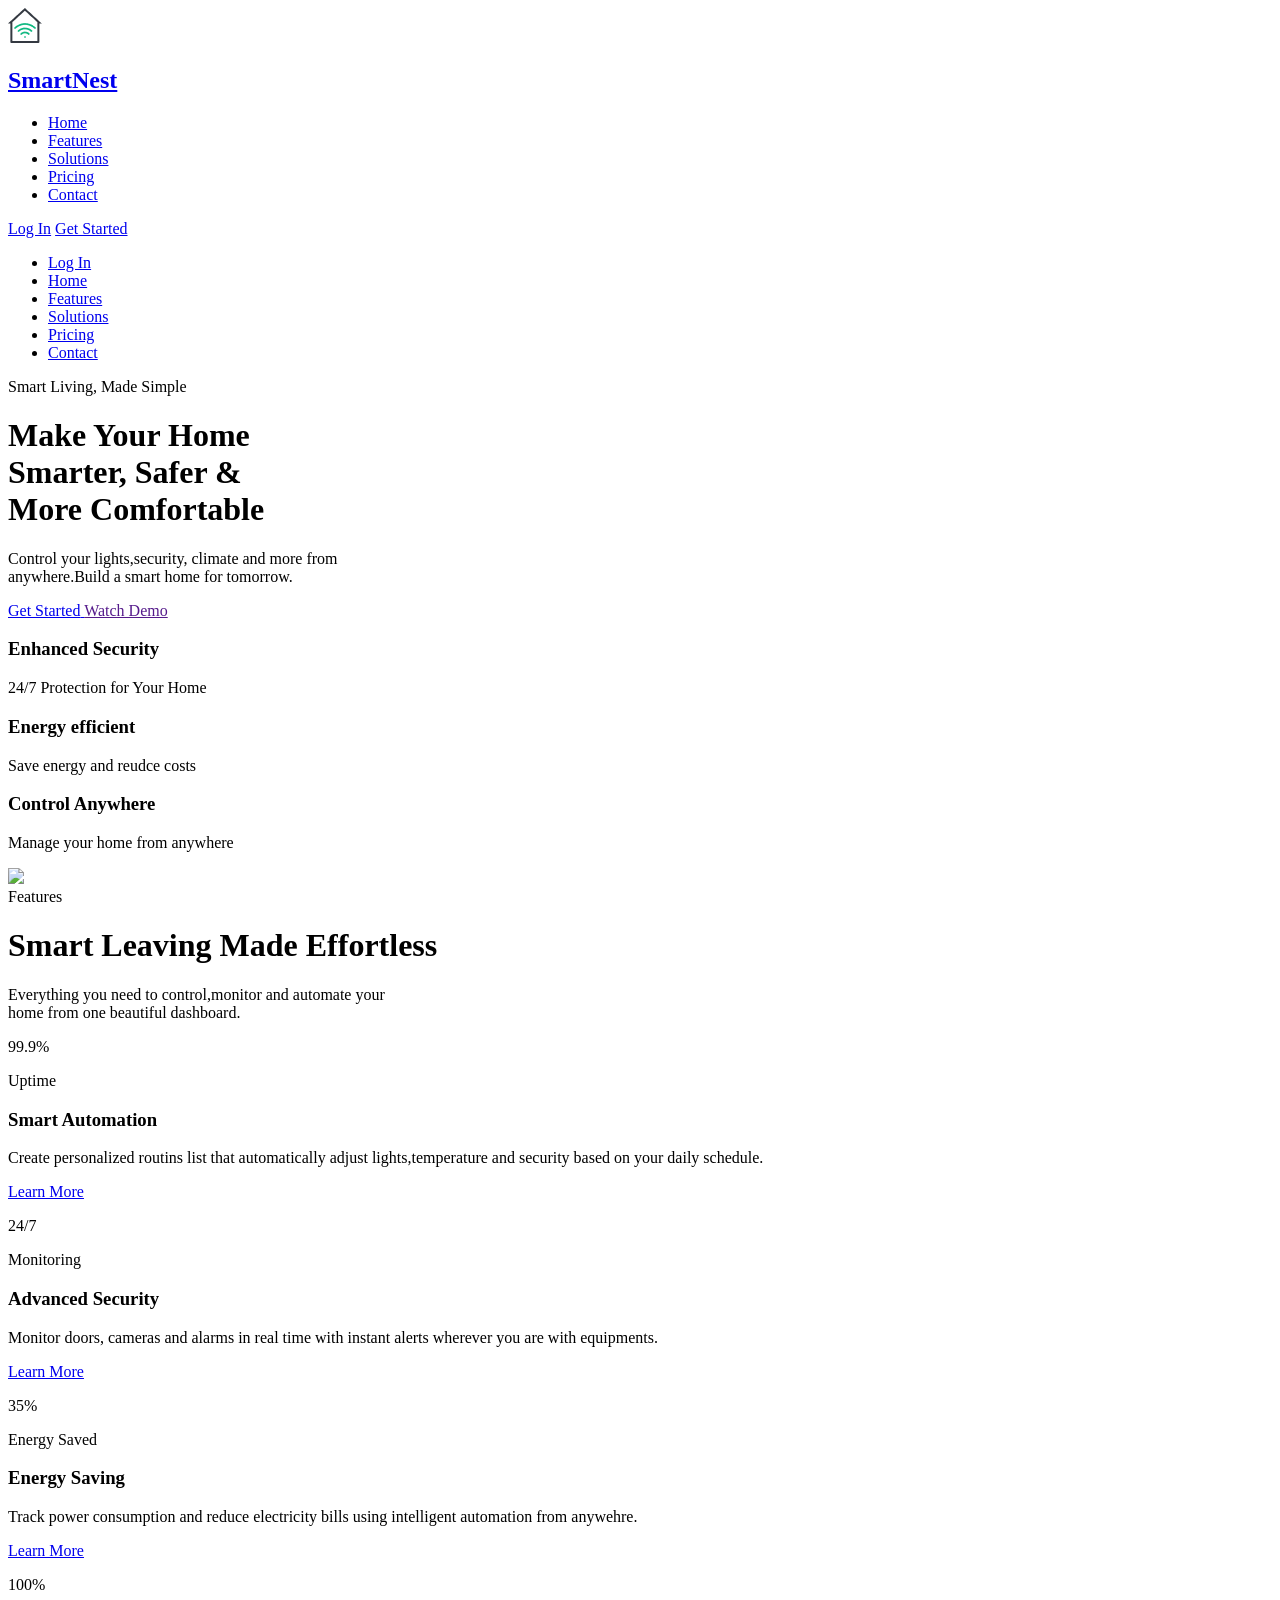
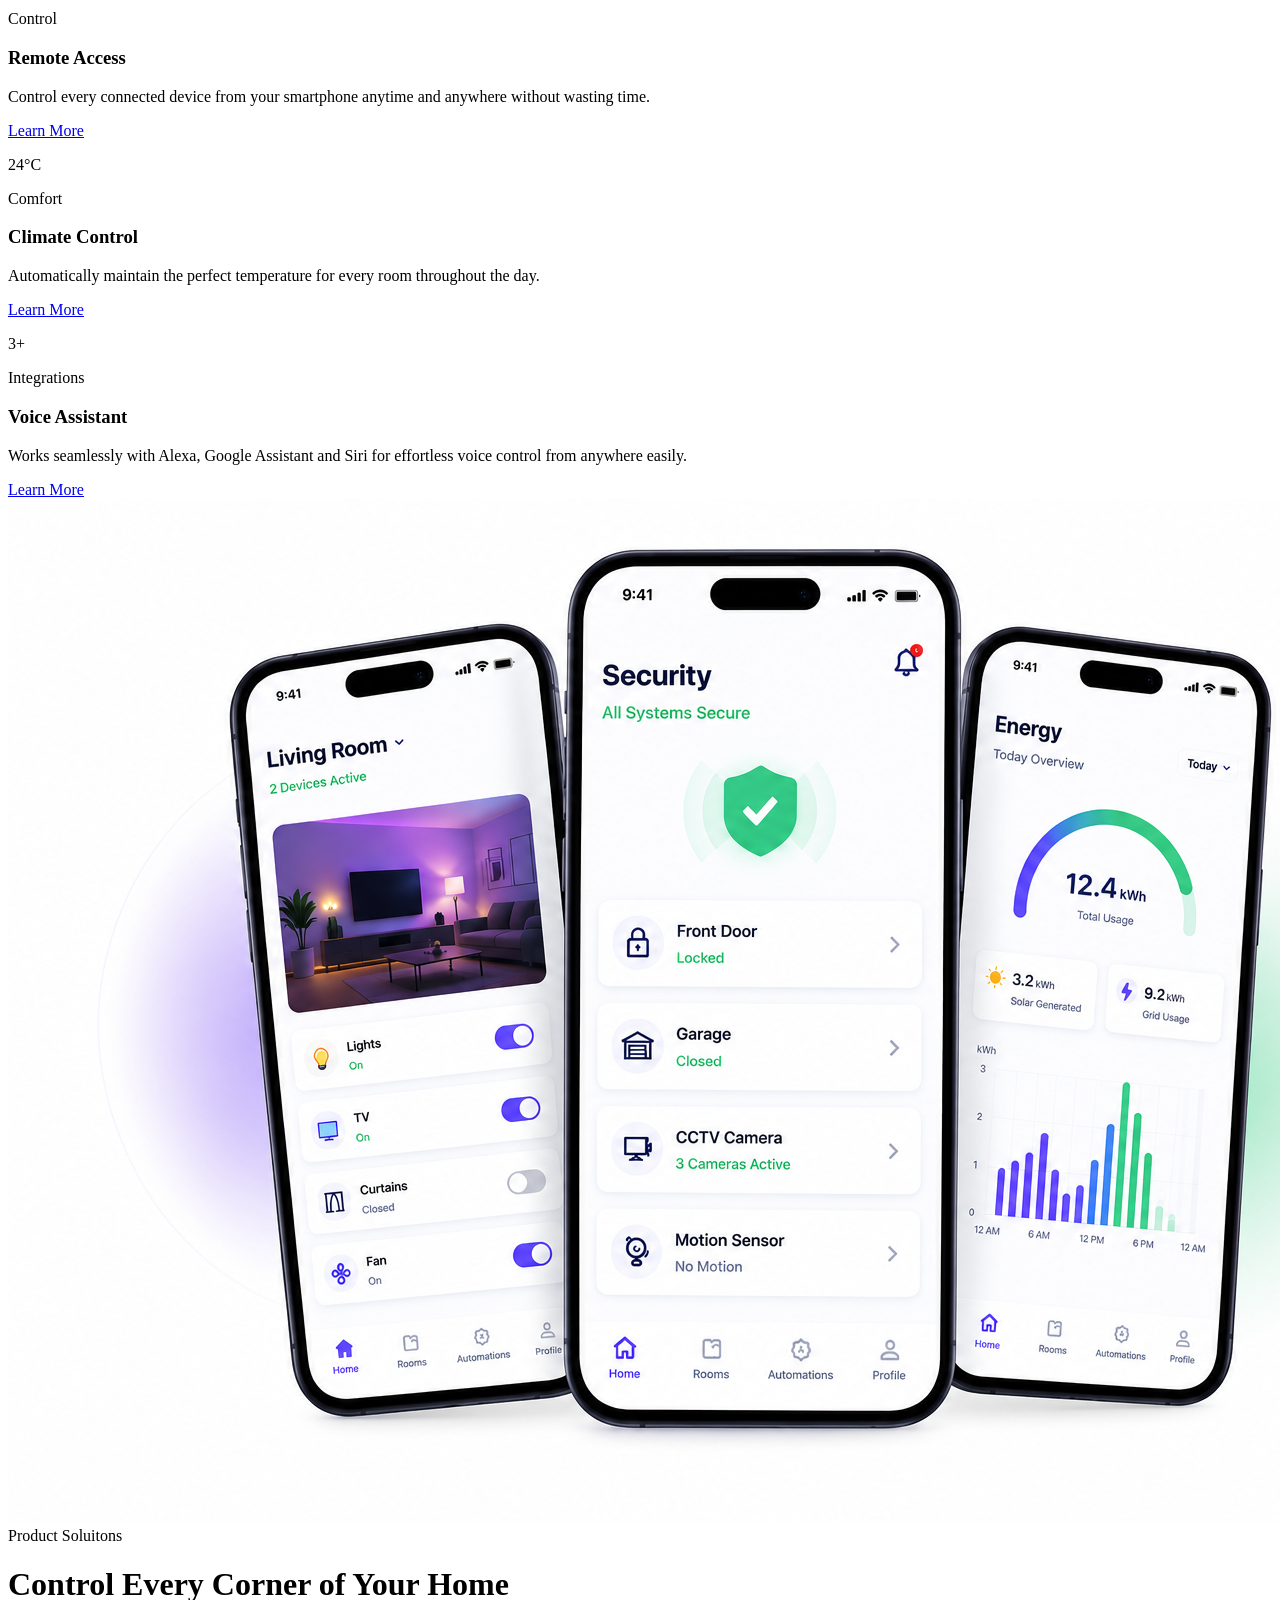
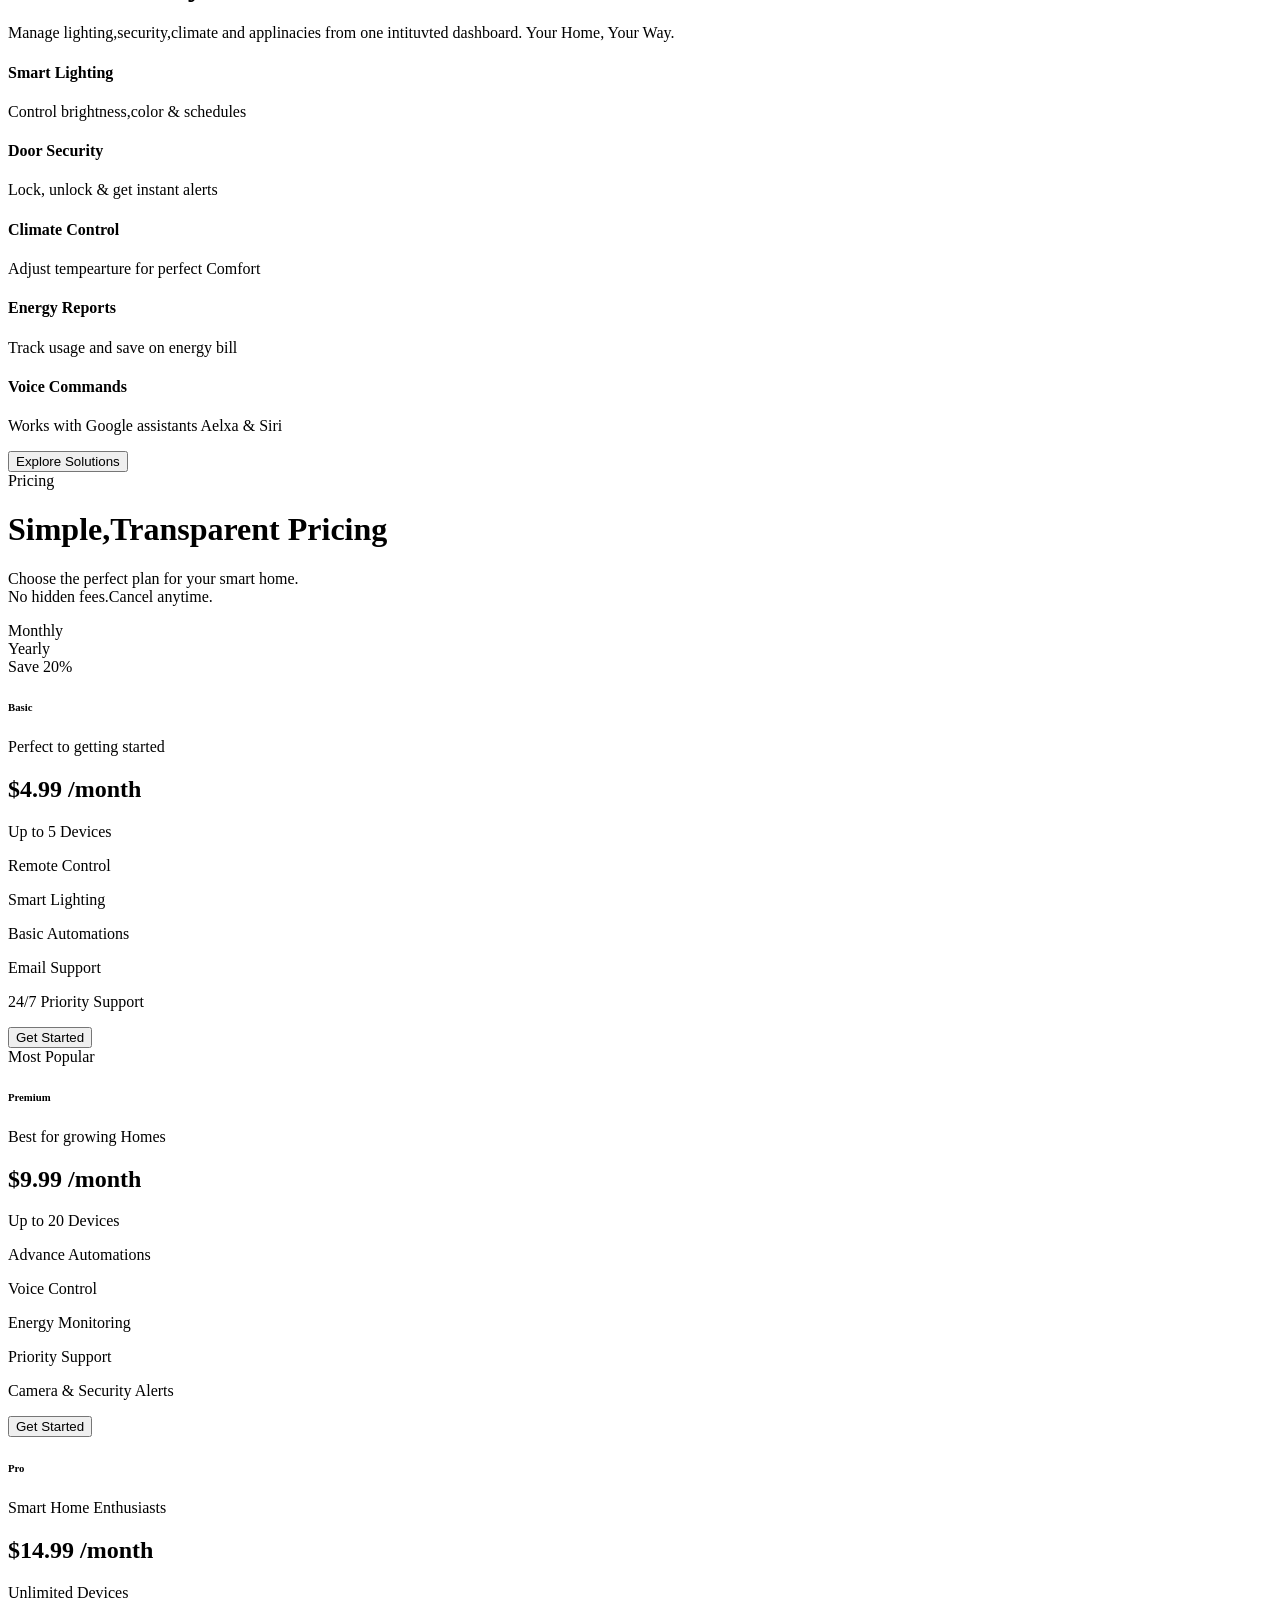
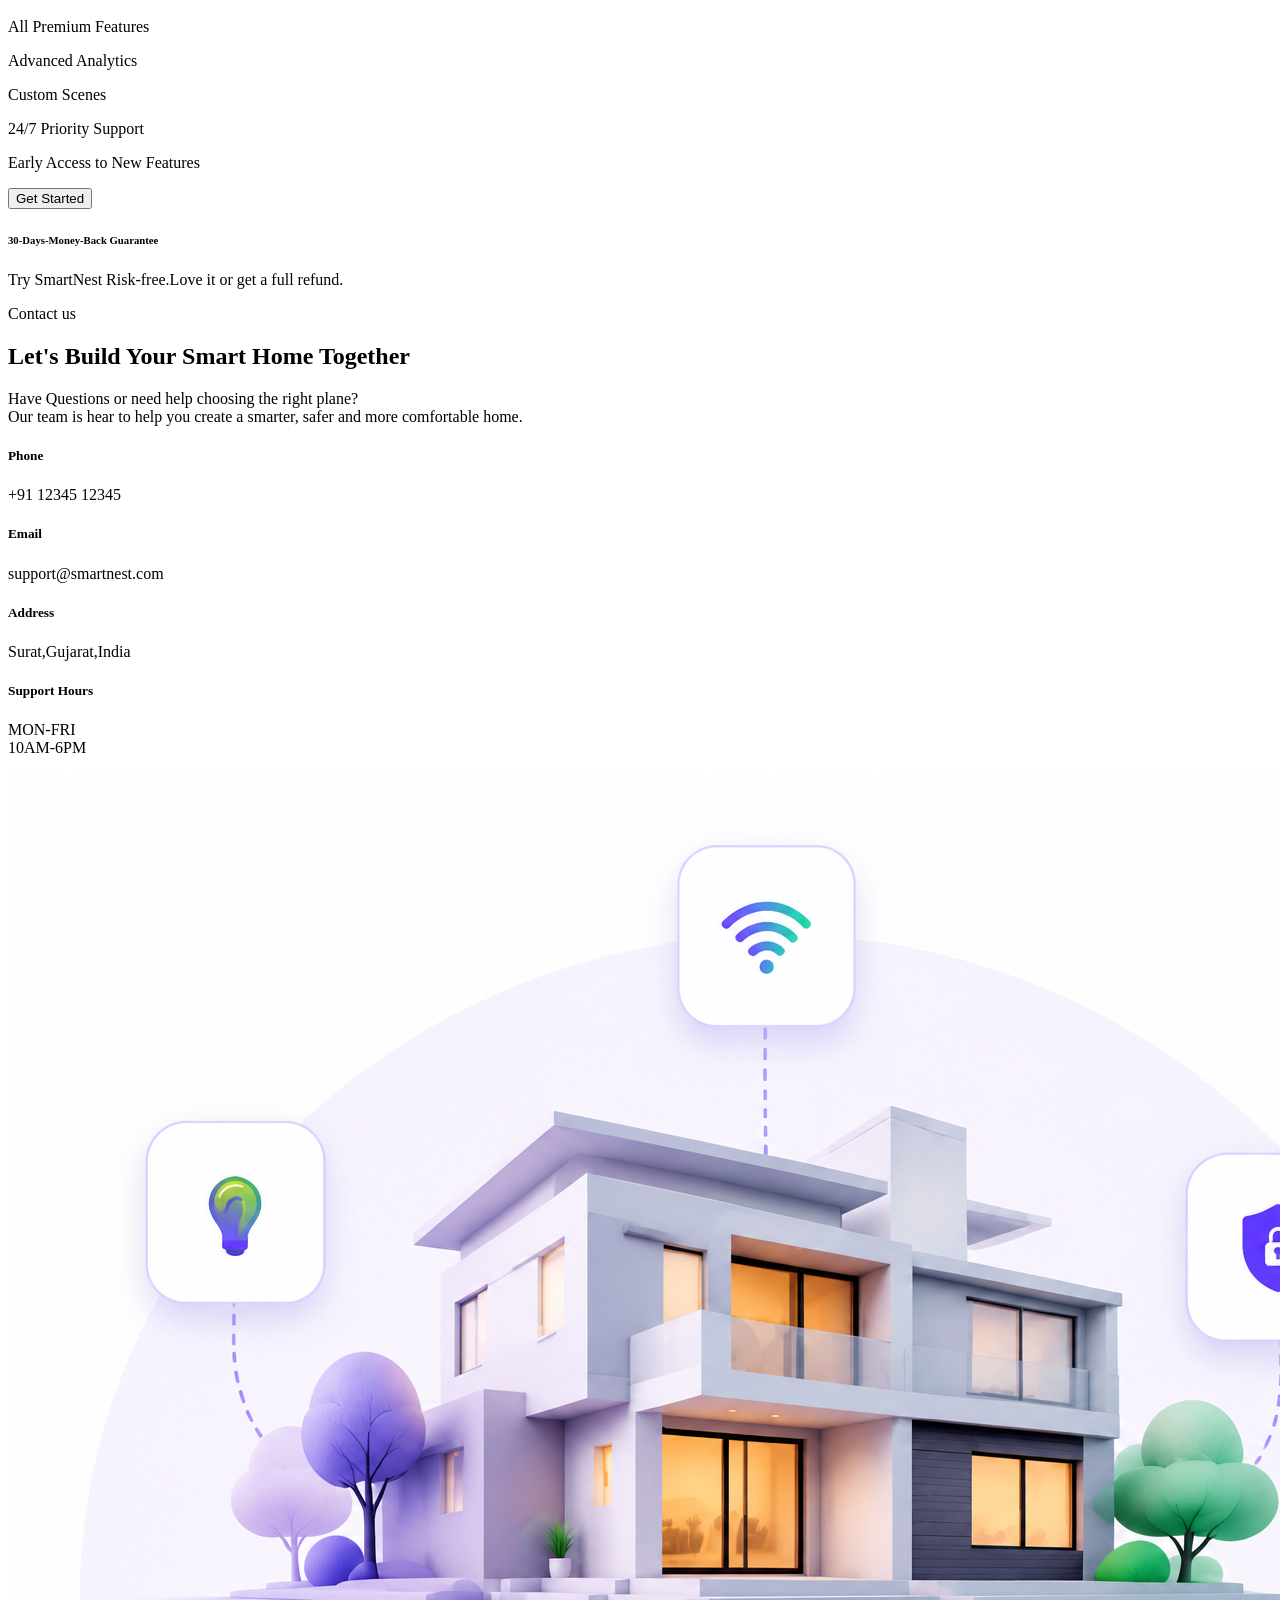
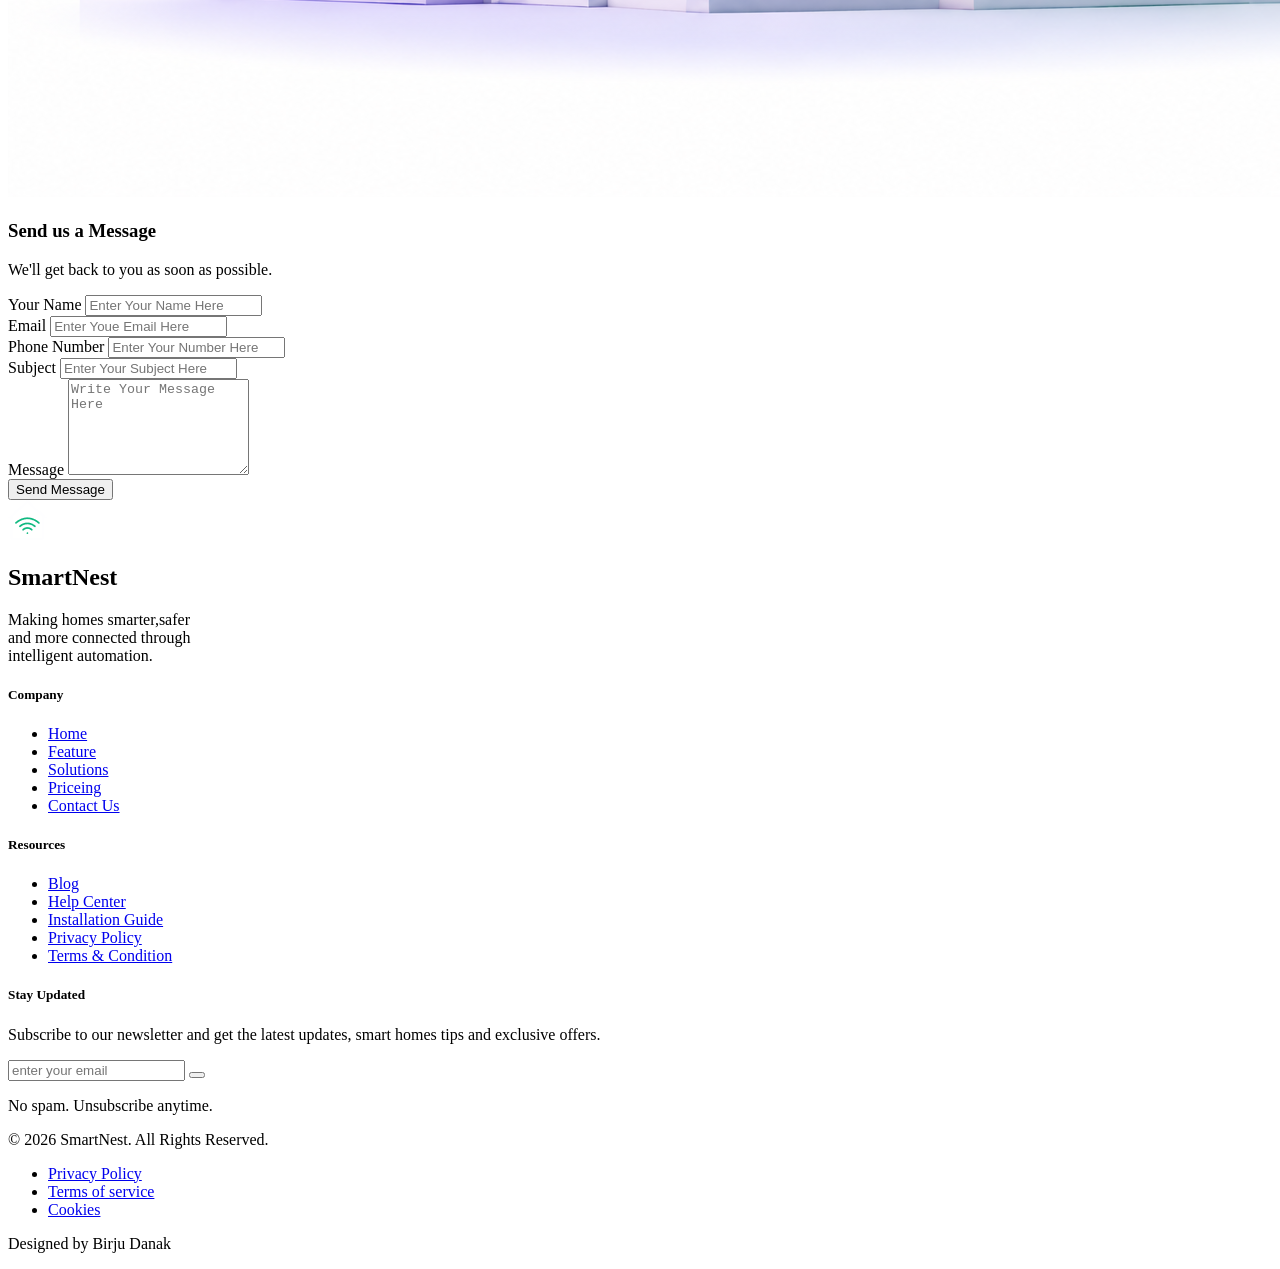
==== commit 7137aea5: "small-text-change" ====
--- a/index.html
+++ b/index.html
@@ -336,7 +336,7 @@
                             class="text-[14px] sm:text-sm text-blue-900  font-bold py-1 px-3 bg-gradient-to-r from-gradientStart/20 to-gradientEnd/20 inline rounded-2xl text-center uppercase tracking-[0.25rem] mb-3">Product
                             Soluitons</span>
                     </div>
-                    <h1 class="text-[#0F172A] font-bold font-main  text-2xl sm:text-4xl  mb-3 mt">Control Every Cornor
+                    <h1 class="text-[#0F172A] font-bold font-main  text-2xl sm:text-4xl  mb-3 mt">Control Every Corner
                         of
                         <span
                             class="bg-gradient-to-r from-gradientStart to-gradientEnd bg-clip-text text-transparent">Your
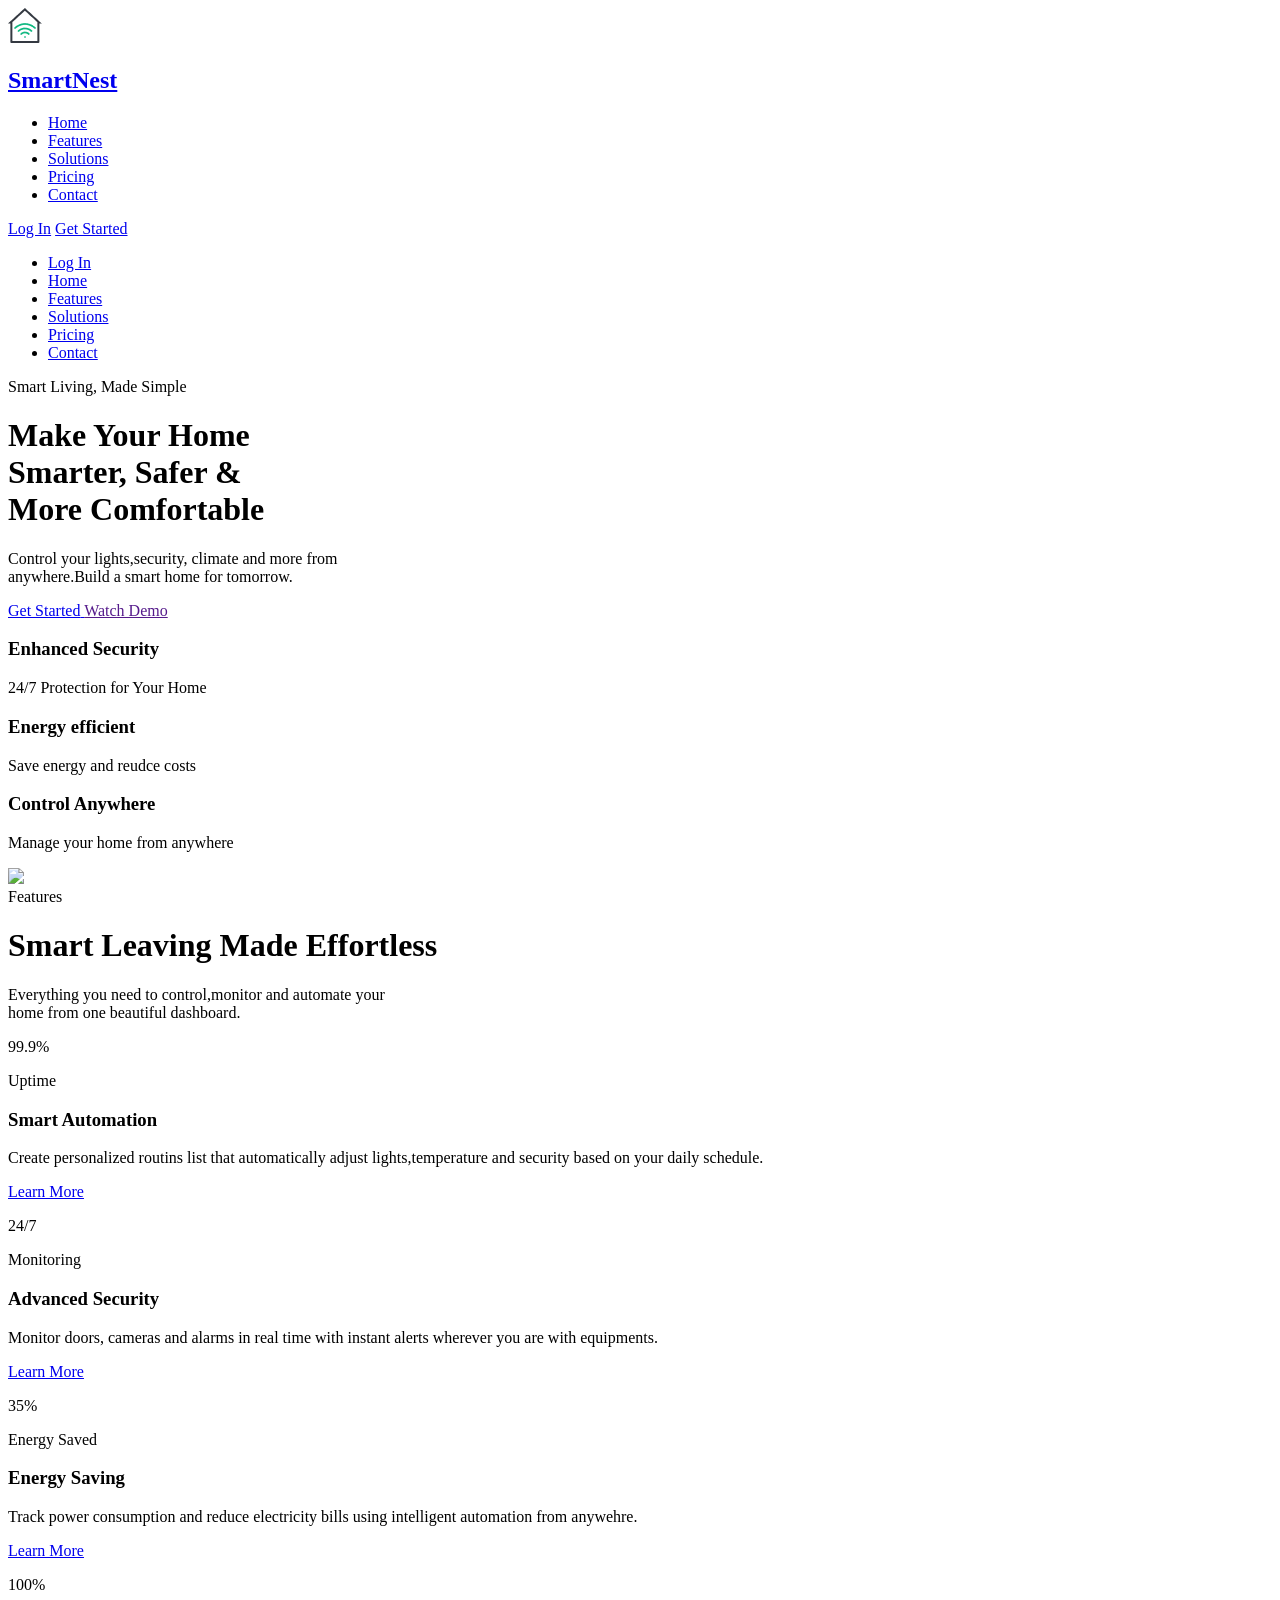
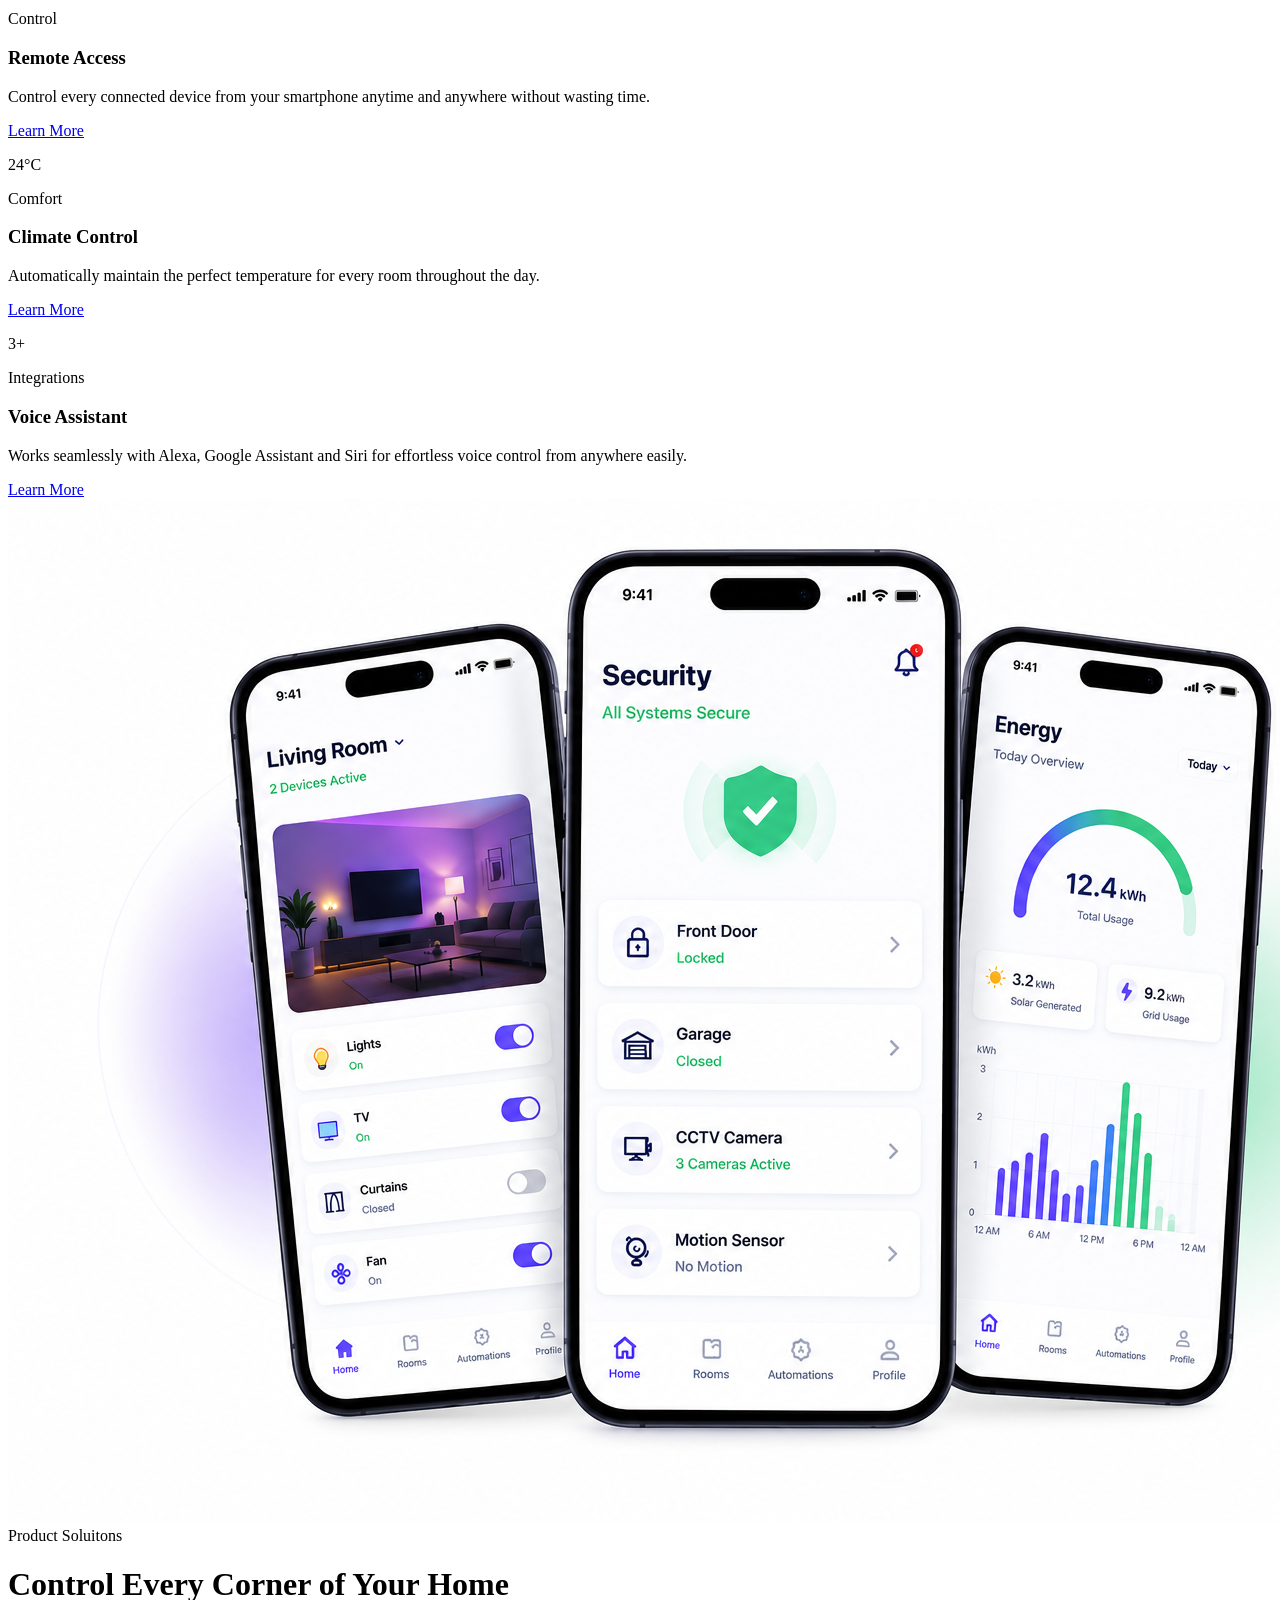
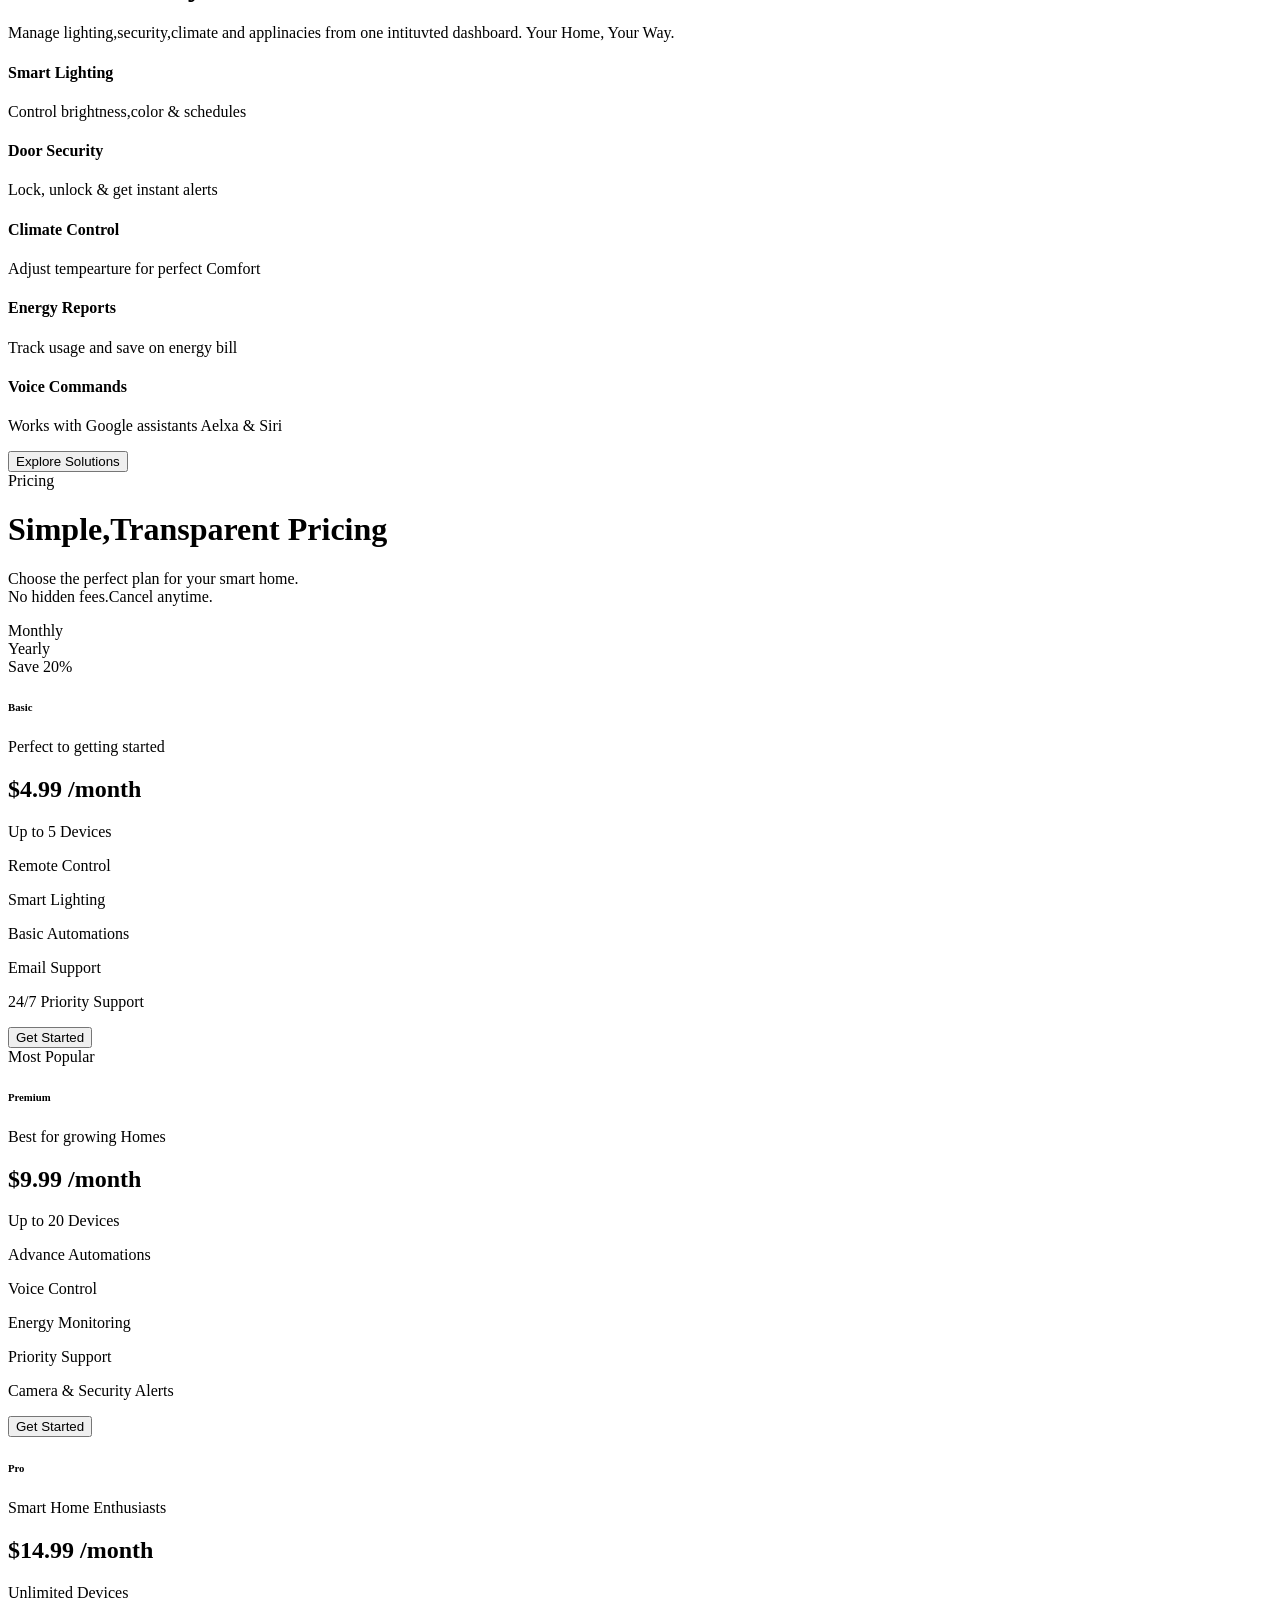
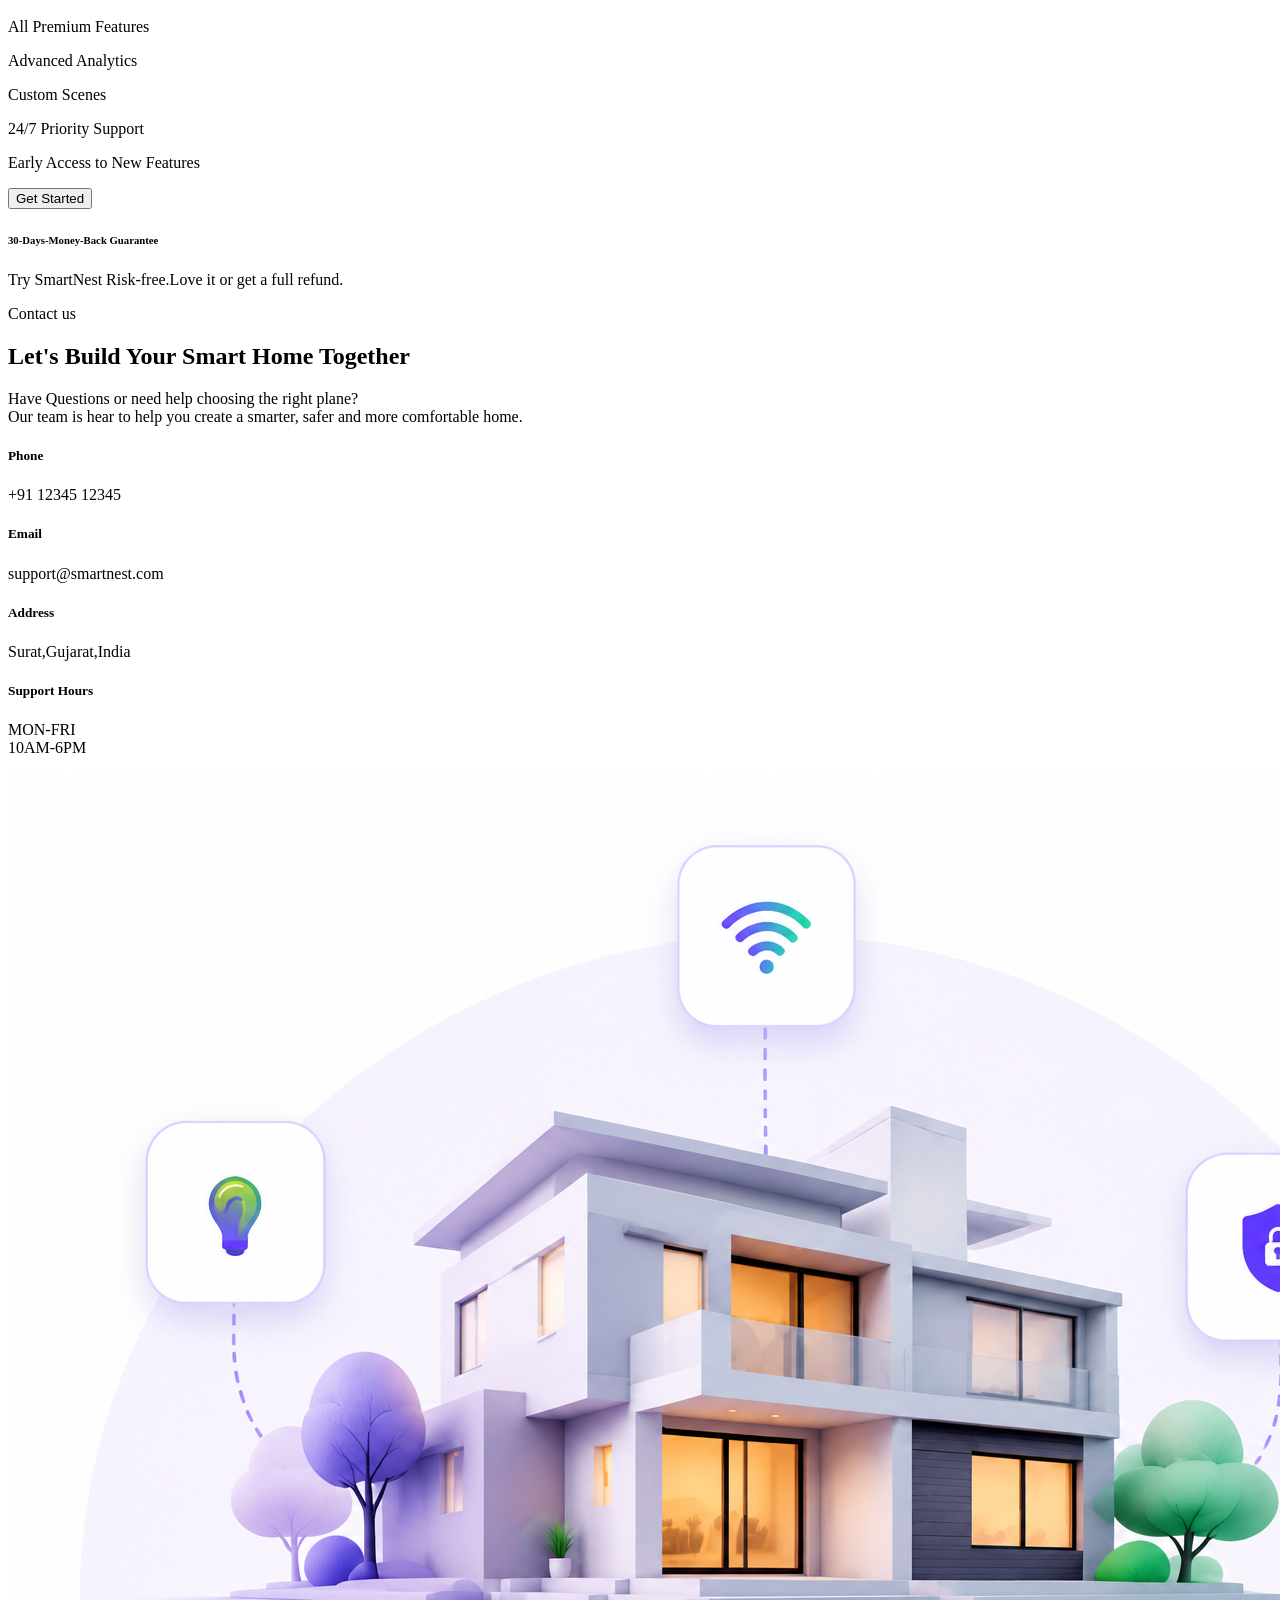
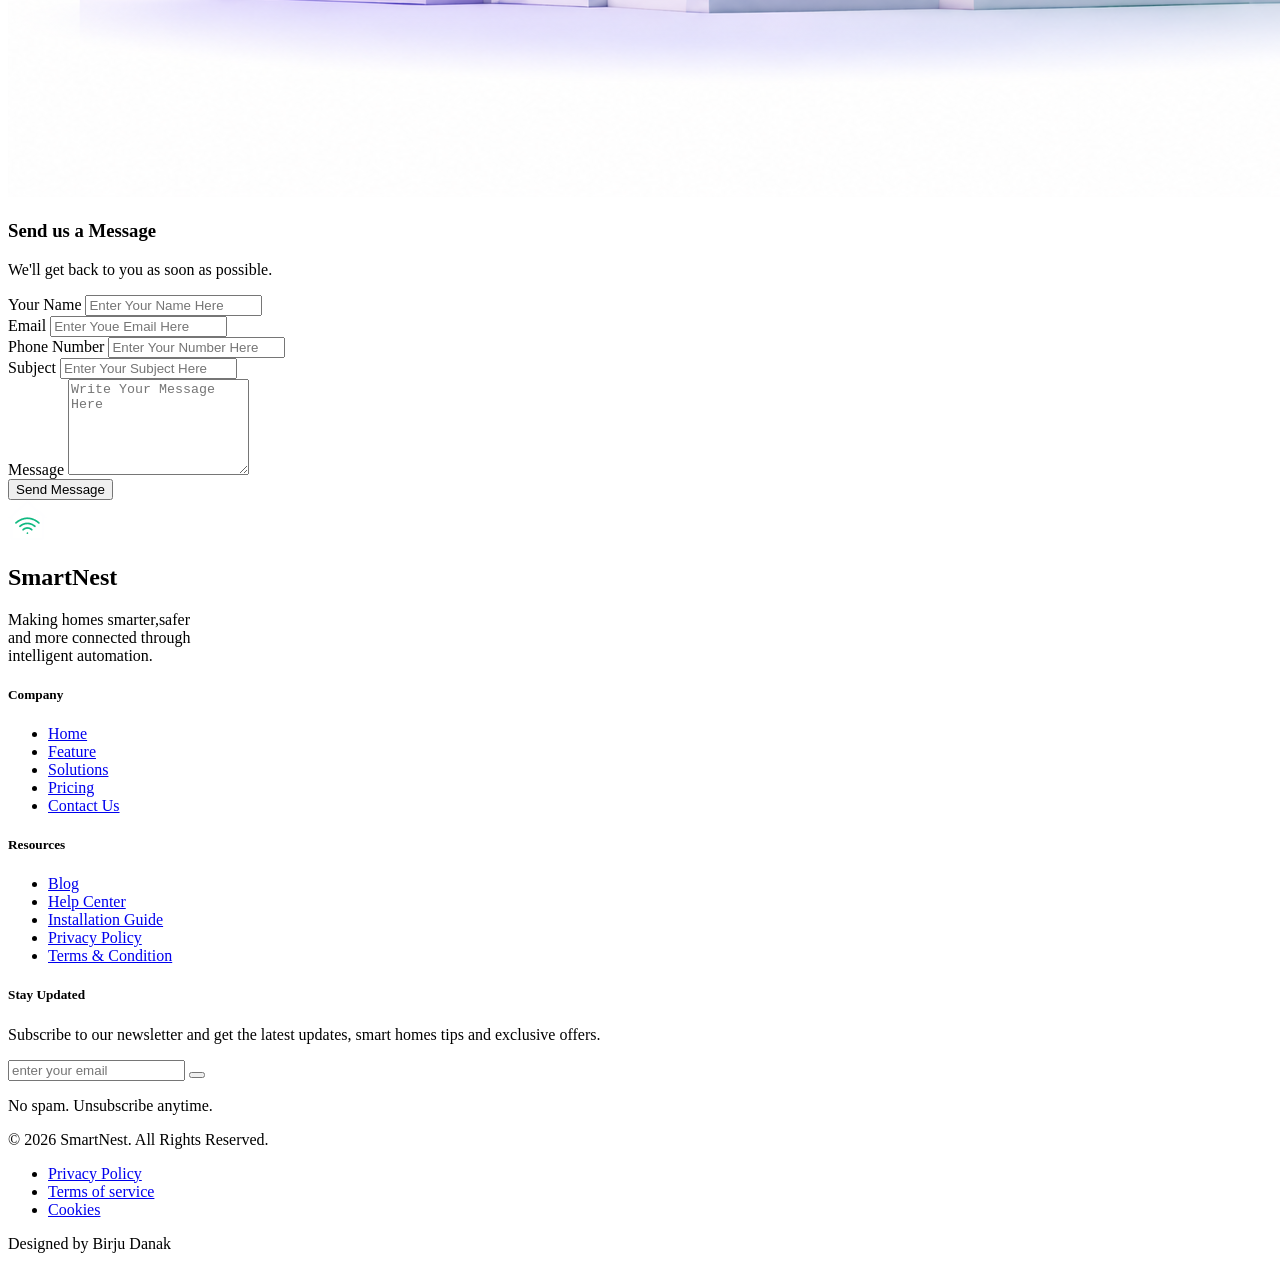
==== commit fa36a476: "final change pricing" ====
--- a/index.html
+++ b/index.html
@@ -722,7 +722,7 @@
                     <li><a href="index.html" class=" py-2 text-gray-400 text-md transition-all duration-300 ease hover:translate-x-1 hover:text-accent block" ><i class="fa-solid fa-caret-right text-primary/70 mr-2"></i>Home</a></li>
                     <li><a href="features.html" class=" py-2 text-gray-400 text-md transition-all duration-300 ease hover:translate-x-1 hover:text-accent block" ><i class="fa-solid fa-caret-right text-primary/70 mr-2"></i>Feature</a></li>
                     <li><a href="solutions.html" class=" py-2 text-gray-400 text-md transition-all duration-300 ease hover:translate-x-1 hover:text-accent block" ><i class="fa-solid fa-caret-right text-primary/70 mr-2"></i>Solutions</a></li>
-                    <li><a  href="pricing.html" class=" py-2 text-gray-400 text-md transition-all duration-300 ease hover:translate-x-1 hover:text-accent block" ><i class="fa-solid fa-caret-right text-primary/70 mr-2"></i>Priceing</a></li>
+                    <li><a  href="pricing.html" class=" py-2 text-gray-400 text-md transition-all duration-300 ease hover:translate-x-1 hover:text-accent block" ><i class="fa-solid fa-caret-right text-primary/70 mr-2"></i>Pricing</a></li>
                     <li><a href="contact.html" class=" py-2 text-gray-400 text-md transition-all duration-300 ease hover:translate-x-1 hover:text-accent block" ><i class="fa-solid fa-caret-right text-primary/70 mr-2"></i>Contact Us</a></li>
                    </ul>
             </div>
